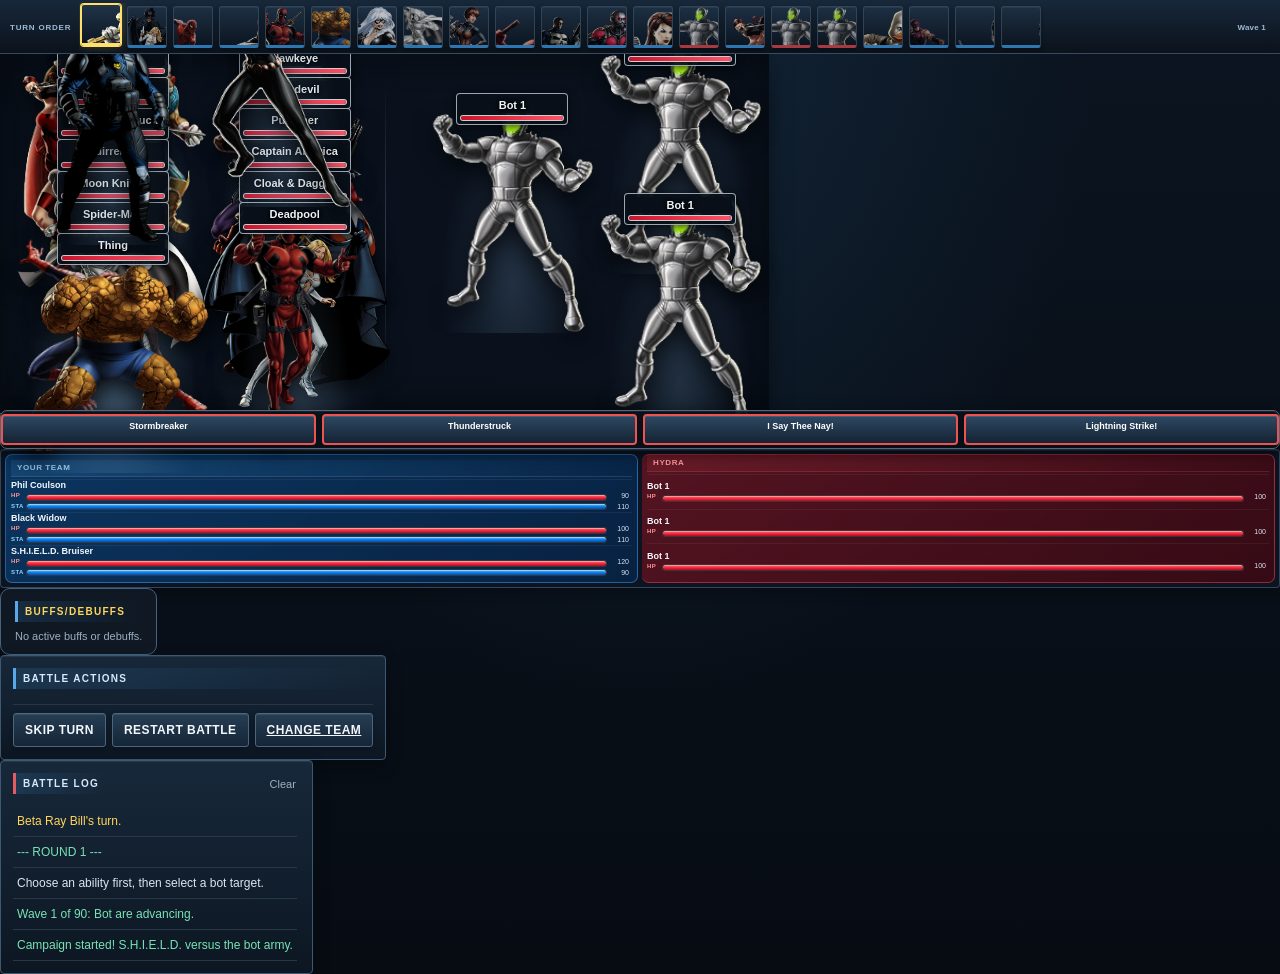
==== battle/index.html @ c34e861b "Bust battle stylesheet cache for damage rise animation" ====
<!DOCTYPE html>
<html lang="en">
<head>
  <meta charset="UTF-8">
  <meta name="viewport" content="width=device-width, initial-scale=1.0">
  <meta name="theme-color" content="#101722">
  <title>Marvel Alliance - Battle Prototype</title>
  <link rel="stylesheet" href="../style.css?v=20261030-damage-side-4">
  <script src="../game.js?v=20261030-damage-side-3" defer></script>
</head>
<body>
  <section id="turnOrder" class="turn-order" aria-label="Turn order"></section>
  <main class="game">
    <section class="battlefield">
      <div class="battle-side hero-side"><div id="heroTeam" class="team-grid"></div></div>
      <div class="battle-side enemy-side"><div id="enemyTeam" class="team-grid"></div></div>
    </section>
    <div id="moveDock" class="move-dock" aria-label="Available attacks"></div>
    <section id="teamRoster" class="team-roster" aria-label="Team health and stamina"></section>
    <section class="buffs-debuffs-panel" aria-live="polite">
      <h3 class="section-heading">BUFFS/DEBUFFS</h3>
      <div id="buffsDebuffsList" class="buffs-debuffs-list"><p class="buffs-debuffs-empty">No active buffs or debuffs.</p></div>
    </section>
    <section class="combat-panel">
      <h3 class="section-heading">BATTLE ACTIONS</h3>
      <div class="action-row">
        <button id="endTurnBtn" class="secondary-button">Skip Turn</button>
        <button id="restartBtn" class="secondary-button">Restart Battle</button>
        <a class="secondary-button" href="../">Change Team</a>
      </div>
    </section>
    <section class="log-panel">
      <div class="log-heading"><h2>BATTLE LOG</h2><button id="clearLogBtn" class="text-button">Clear</button></div>
      <div id="battleLog" class="battle-log" aria-live="polite"></div>
    </section>
  </main>
  <div id="moveInfoOverlay" class="move-info-overlay hidden" role="dialog" aria-modal="true" aria-labelledby="moveInfoTitle">
    <div class="move-info-card">
      <button id="closeMoveInfoBtn" class="move-info-close" type="button" aria-label="Close move information">×</button>
      <div id="moveInfoIcon" class="move-info-icon" aria-hidden="true"></div>
      <p class="eyebrow">ABILITY DETAILS</p><h2 id="moveInfoTitle">Move</h2>
      <p id="moveInfoDescription"></p><div id="moveInfoStats" class="move-info-stats"></div>
      <button id="selectMoveBtn" class="primary-button move-select-button" type="button">Select Move</button>
    </div>
  </div>
  <div id="effectsInfoOverlay" class="move-info-overlay hidden" role="dialog" aria-modal="true" aria-labelledby="effectsInfoTitle">
    <div class="move-info-card effects-info-card">
      <button id="closeEffectsInfoBtn" class="move-info-close" type="button" aria-label="Close active effects">×</button>
      <div class="move-info-icon effects-info-icon" aria-hidden="true">±</div>
      <p class="eyebrow">CHARACTER STATUS</p>
      <h2 id="effectsInfoTitle">Active Effects</h2>
      <p id="effectsInfoDescription">Current buffs and debuffs.</p>
      <div id="effectsInfoList" class="effects-info-list"></div>
    </div>
  </div>
  <div id="waveAnnouncement" class="wave-announcement hidden" aria-live="polite" aria-atomic="true"></div>
  <div id="resultOverlay" class="overlay hidden">
    <div class="result-card"><p class="eyebrow">BATTLE COMPLETE</p><h2 id="resultTitle">VICTORY</h2><p id="resultMessage"></p><button id="playAgainBtn" class="primary-button">Play Again</button></div>
  </div>
</body>
</html>
---- style.css ----
:root {
  --bg: #101722;
  --panel: #192433;
  --panel-light: #202f42;
  --border: #34465b;
  --text: #f1f5fa;
  --muted: #a0aec0;
  --red: #ef5350;
  --blue: #4da3ff;
  --green: #4bd49a;
  --gold: #ffc857;
}

* {
  box-sizing: border-box;
}

body {
  margin: 0;
  min-height: 100vh;
  background:
    radial-gradient(ellipse at top, #1c2b3e 0%, var(--bg) 60%);
  color: var(--text);
  font-family: Arial, Helvetica, sans-serif;
}

button {
  font: inherit;
}

button:focus-visible {
  outline: 2px solid var(--gold);
  outline-offset: 3px;
}

.topbar {
  display: flex;
  justify-content: space-between;
  align-items: center;
  gap: 16px;
  padding: 18px clamp(14px, 4vw, 42px);
  background: #0b111a;
  border-bottom: 1px solid var(--border);
}

.topbar h1 {
  margin: 0;
  font-size: clamp(20px, 3vw, 30px);
  letter-spacing: 2px;
}

.topbar h1 span {
  color: var(--red);
}

.subtitle,
.eyebrow {
  color: var(--muted);
  font-size: 10px;
  letter-spacing: 2px;
  font-weight: bold;
}

.subtitle {
  margin: 5px 0 0;
}

.battle-info {
  display: flex;
  flex-direction: column;
  align-items: flex-end;
  gap: 6px;
  font-size: 11px;
  font-weight: bold;
  letter-spacing: 1px;
}

#roundLabel {
  color: var(--gold);
}

#turnLabel {
  color: var(--green);
}

.game {
  width: min(1200px, 100%);
  margin: 0 auto;
  padding: 20px;
  display: grid;
  grid-template-columns: minmax(0, 1.2fr) minmax(300px, 0.9fr);
  gap: 18px;
  align-items: start;
}

.battlefield,
.combat-panel,
.log-panel {
  min-width: 0;
  background: rgba(25, 36, 51, 0.95);
  border: 1px solid var(--border);
  border-radius: 14px;
  padding: 16px;
}

.battlefield {
  grid-row: span 2;
}

.team-heading,
.log-heading {
  display: flex;
  justify-content: space-between;
  align-items: center;
  gap: 10px;
}

.team-heading h2,
.log-heading h2 {
  margin: 0;
  font-size: 12px;
  letter-spacing: 1.5px;
}

.team-heading > span {
  color: var(--muted);
  font-size: 10px;
  font-weight: bold;
}

.enemy-heading h2 {
  color: #ff8585;
}

.team-grid {
  display: grid;
  grid-template-columns: repeat(3, minmax(0, 1fr));
  gap: 10px;
  margin-top: 14px;
}

.unit {
  position: relative;
  min-width: 0;
  padding: 8px;
  background: #131d2a;
  border: 2px solid transparent;
  border-radius: 10px;
  cursor: pointer;
  text-align: center;
  transition: border-color 0.15s, background 0.15s, transform 0.15s;
}

.unit:hover:not(.dead) {
  background: #1d2a3b;
  transform: translateY(-2px);
}

.unit.selected {
  border-color: var(--gold);
  background: #293044;
}

.unit.active-turn {
  box-shadow: 0 0 0 2px var(--blue);
}

.unit.enemy.selected {
  border-color: var(--red);
}

.unit.dead {
  opacity: 0.35;
  filter: grayscale(1);
  cursor: not-allowed;
}

.portrait {
  height: clamp(90px, 15vw, 170px);
  display: flex;
  align-items: center;
  justify-content: center;
  overflow: hidden;
  border-radius: 7px;
  background:
    radial-gradient(circle, #34445b, #1a2635 72%);
  margin-bottom: 8px;
}

.portrait img {
  width: 100%;
  height: 100%;
  object-fit: contain;
  display: block;
}

.unit-name {
  min-height: 30px;
  display: flex;
  align-items: center;
  justify-content: center;
  font-size: clamp(10px, 1.2vw, 13px);
  font-weight: bold;
  overflow-wrap: anywhere;
}

.unit-status {
  min-height: 13px;
  margin-top: 3px;
  color: var(--gold);
  font-size: 9px;
  font-weight: bold;
}

.bar-label {
  display: flex;
  justify-content: space-between;
  gap: 4px;
  margin: 7px 0 3px;
  color: var(--muted);
  font-size: 9px;
}

.bar {
  height: 7px;
  overflow: hidden;
  border-radius: 5px;
  background: #080d14;
}

.bar-fill {
  height: 100%;
  width: 100%;
  border-radius: inherit;
  transition: width 0.25s;
}

.health-fill {
  background: linear-gradient(90deg, #c83232, #ff6868);
}

.stamina-fill {
  background: linear-gradient(90deg, #1678cc, #65c6ff);
}

.battle-divider {
  display: flex;
  align-items: center;
  gap: 12px;
  margin: 20px 0;
}

.battle-divider span {
  color: var(--red);
  font-size: 20px;
  font-weight: 900;
  font-style: italic;
}

.battle-divider div {
  flex: 1;
  height: 1px;
  background: var(--border);
}

.combat-panel {
  display: flex;
  flex-direction: column;
  gap: 14px;
}

.selected-info {
  display: flex;
  justify-content: space-between;
  align-items: center;
  gap: 10px;
}

.selected-info h2 {
  margin: 3px 0;
  font-size: 21px;
}

.selected-info p {
  margin: 4px 0 0;
}

.selected-info .eyebrow {
  margin: 0;
}

#activeDescription {
  color: var(--muted);
  font-size: 12px;
}

.stamina-summary {
  white-space: nowrap;
  padding: 8px;
  border-radius: 7px;
  background: #102b43;
  color: #81ceff;
  font-size: 11px;
  font-weight: bold;
}

.target-summary {
  display: flex;
  justify-content: space-between;
  align-items: center;
  gap: 10px;
  padding: 12px;
  border: 1px solid #663638;
  border-radius: 8px;
  background: #2c2028;
}

.target-summary span {
  color: #ff9c9c;
  font-size: 10px;
  letter-spacing: 1px;
}

.target-summary strong {
  text-align: right;
  font-size: 12px;
}

.section-heading {
  margin: 0;
  font-size: 11px;
  letter-spacing: 1.5px;
}

.ability-list {
  display: grid;
  gap: 8px;
}

.ability {
  display: flex;
  justify-content: space-between;
  align-items: center;
  gap: 10px;
  padding: 12px;
  color: var(--text);
  background: #111c29;
  border: 1px solid var(--border);
  border-radius: 9px;
  cursor: pointer;
  text-align: left;
}

.ability:hover:not(:disabled) {
  border-color: var(--blue);
  background: #1c3045;
}

.ability:disabled {
  opacity: 0.42;
  cursor: not-allowed;
}

.ability-name {
  display: block;
  font-size: 12px;
  font-weight: bold;
}

.ability-description {
  display: block;
  margin-top: 5px;
  color: var(--muted);
  font-size: 10px;
  line-height: 1.4;
}

.ability-cost {
  flex-shrink: 0;
  color: #75c8ff;
  font-size: 11px;
  font-weight: bold;
  text-align: right;
}

.action-row {
  display: flex;
  flex-wrap: wrap;
  gap: 8px;
}

.primary-button,
.secondary-button {
  padding: 11px 14px;
  border: 1px solid var(--border);
  border-radius: 8px;
  cursor: pointer;
  font-size: 12px;
  font-weight: bold;
}

.primary-button {
  color: #111722;
  background: var(--gold);
  border-color: var(--gold);
}

.primary-button:hover {
  filter: brightness(1.08);
}

.secondary-button {
  color: var(--text);
  background: var(--panel-light);
}

.secondary-button:hover {
  border-color: var(--blue);
}

.log-panel {
  max-height: 300px;
  display: flex;
  flex-direction: column;
}

.text-button {
  padding: 4px;
  border: 0;
  background: transparent;
  color: var(--muted);
  cursor: pointer;
  font-size: 11px;
}

.battle-log {
  margin-top: 12px;
  padding-right: 3px;
  overflow-y: auto;
  max-height: 220px;
  font-size: 12px;
  line-height: 1.5;
}

.log-entry {
  padding: 7px 0;
  border-bottom: 1px solid #293747;
  color: #dce5f0;
}

.log-entry:first-child {
  color: var(--gold);
}

.log-entry.damage {
  color: #ff9b9b;
}

.log-entry.good {
  color: #78e3b5;
}

.log-entry.miss {
  color: #a4b0bf;
}

.overlay {
  position: fixed;
  z-index: 10;
  inset: 0;
  display: flex;
  align-items: center;
  justify-content: center;
  padding: 20px;
  background: rgba(4, 8, 14, 0.84);
}

.hidden {
  display: none !important;
}

.result-card {
  width: min(420px, 100%);
  padding: 30px;
  text-align: center;
  background: var(--panel);
  border: 1px solid var(--border);
  border-radius: 16px;
  box-shadow: 0 20px 80px #0008;
}

.result-card h2 {
  margin: 12px 0;
  font-size: 32px;
}

.result-card p:not(.eyebrow) {
  color: var(--muted);
  line-height: 1.6;
}

@media (max-width: 760px) {
  .topbar {
    padding: 14px;
  }

  .game {
    grid-template-columns: minmax(0, 1fr);
    padding: 10px;
    gap: 10px;
  }

  .battlefield {
    grid-row: auto;
    padding: 12px;
  }

  .combat-panel,
  .log-panel {
    padding: 13px;
  }

  .team-grid {
    gap: 6px;
  }

  .unit {
    padding: 5px;
  }

  .portrait {
    height: clamp(85px, 27vw, 145px);
  }

  .unit-name {
    font-size: 11px;
  }

  .battlefield .bar-label {
    font-size: 8px;
  }

  .selected-info h2 {
    font-size: 18px;
  }
}

@media (max-width: 360px) {
  .portrait {
    height: 76px;
  }

  .unit {
    padding: 4px;
  }

  .battle-info {
    font-size: 9px;
  }
}


/* Battlefield layout: two opposing triangle formations */
.game {
  width: min(1400px, 100%);
  grid-template-columns: minmax(0, 1.2fr) minmax(280px, 0.8fr);
}
.battlefield {
  grid-column: 1 / -1;
  grid-row: auto;
  display: grid;
  grid-template-columns: minmax(0, 1fr) auto minmax(0, 1fr);
  align-items: center;
  gap: clamp(8px, 2vw, 24px);
}
.battle-side { min-width: 0; }
.hero-side .team-heading h2 { color: var(--blue); }
.battle-divider { margin: 0; flex-direction: column; }
.battle-divider div { display: none; }

.hero-side .team-grid, .enemy-side .team-grid {
  grid-template-columns: minmax(0, 1fr) minmax(0, 1fr);
  align-items: center;
  gap: clamp(3px, 0.8vw, 12px);
}
.hero-side .team-grid { grid-template-areas: "back-top front" "back-bottom front"; }
.enemy-side .team-grid { grid-template-areas: "front back-top" "front back-bottom"; }
.hero-side .unit:nth-child(1), .enemy-side .unit:nth-child(1) { grid-area: back-top; }
.hero-side .unit:nth-child(2), .enemy-side .unit:nth-child(2) { grid-area: back-bottom; }
.hero-side .unit:nth-child(3), .enemy-side .unit:nth-child(3) { grid-area: front; }

.unit { padding: 4px 2px 8px; background: transparent; border-radius: 6px; }
.unit:hover:not(.dead) { background: rgba(255,255,255,0.04); }
.unit.selected { background: rgba(255,200,87,0.08); }
.unit.enemy.selected { background: rgba(239,83,80,0.08); }
.portrait { height: clamp(90px, 13vw, 175px); background: transparent; border-radius: 0; }

.unit.attacking.hero { animation: hero-lunge 0.5s ease-in-out; z-index: 2; }
.unit.attacking.enemy { animation: enemy-lunge 0.5s ease-in-out; z-index: 2; }
.unit.taking-hit { animation: hit-flash 0.5s ease-in-out; z-index: 2; }
@keyframes hero-lunge {
  0%, 100% { transform: translateX(0) scale(1); }
  35%, 65% { transform: translateX(18px) scale(1.05); }
}
@keyframes enemy-lunge {
  0%, 100% { transform: translateX(0) scale(1); }
  35%, 65% { transform: translateX(-18px) scale(1.05); }
}
@keyframes hit-flash {
  0%, 100% { transform: translateX(0); filter: brightness(1); }
  20%, 60% { transform: translateX(-5px); filter: brightness(2) saturate(1.5); }
  40%, 80% { transform: translateX(5px); filter: brightness(0.8); }
}
.ability.chosen-ability { border-color: var(--gold); background: #3a3020; box-shadow: 0 0 0 1px var(--gold); }
.combat-panel { grid-column: 1; }
.log-panel { grid-column: 2; }

@media (max-width: 760px) {
  .game { grid-template-columns: minmax(0, 1fr); padding: 10px; gap: 10px; }
  .battlefield { grid-column: 1; grid-row: auto; grid-template-columns: minmax(0, 1fr) auto minmax(0, 1fr); gap: 4px; padding: 10px 6px; }
  .combat-panel, .log-panel { grid-column: 1; padding: 13px; }
  .team-heading { align-items: flex-start; flex-direction: column; gap: 4px; }
  .team-heading h2 { font-size: 10px; letter-spacing: 1px; }
  .hero-side .team-grid, .enemy-side .team-grid { gap: 3px; }
  .unit { padding: 3px 1px 5px; }
  .portrait { height: clamp(60px, 17vw, 115px); }
  .unit-name { font-size: 10px; }
}
@media (prefers-reduced-motion: reduce) {
  .unit.attacking.hero, .unit.attacking.enemy, .unit.taking-hit { animation-duration: 0.01ms; }
}


/* Selection is indicated around the name only, not the whole character. */
.unit,
.unit:hover:not(.dead),
.unit.selected,
.unit.enemy.selected {
  border-color: transparent;
  box-shadow: none;
  background: transparent;
  transform: none;
}
.unit-name {
  width: fit-content;
  max-width: 100%;
  margin: 2px auto 4px;
  padding: 5px 9px;
  border: 2px solid transparent;
  border-radius: 999px;
  transition: border-color 0.15s, background 0.15s;
}
.unit.selected .unit-name {
  border-color: var(--gold);
  background: rgba(255, 200, 87, 0.12);
}
.unit.enemy.selected .unit-name {
  border-color: var(--red);
  background: rgba(239, 83, 80, 0.14);
}
.unit.active-turn .unit-name {
  text-shadow: 0 0 10px rgba(77, 163, 255, 0.9);
}

/* More readable, arcade-style combat animation effects. */
.unit.attacking.hero { animation: hero-charge 0.72s cubic-bezier(.2,.8,.2,1); z-index: 4; }
.unit.attacking.enemy { animation: enemy-charge 0.72s cubic-bezier(.2,.8,.2,1); z-index: 4; }
.unit.taking-hit { animation: hit-reaction 0.65s ease-out; z-index: 5; }

@keyframes hero-charge {
  0% { transform: translateX(0) scale(1); }
  28% { transform: translateX(22px) scale(1.08); }
  48% { transform: translateX(34px) scale(1.12); filter: brightness(1.45); }
  68% { transform: translateX(18px) scale(1.04); }
  100% { transform: translateX(0) scale(1); filter: brightness(1); }
}
@keyframes enemy-charge {
  0% { transform: translateX(0) scale(1); }
  28% { transform: translateX(-22px) scale(1.08); }
  48% { transform: translateX(-34px) scale(1.12); filter: brightness(1.45); }
  68% { transform: translateX(-18px) scale(1.04); }
  100% { transform: translateX(0) scale(1); filter: brightness(1); }
}
@keyframes hit-reaction {
  0%, 100% { transform: translateX(0) scale(1); filter: brightness(1); }
  15% { transform: translateX(-12px) rotate(-3deg) scale(.96); filter: brightness(2.3); }
  32% { transform: translateX(10px) rotate(3deg); }
  49% { transform: translateX(-7px) rotate(-2deg); filter: brightness(1.35); }
  66% { transform: translateX(4px); }
}
.combat-effect {
  position: absolute;
  z-index: 8;
  pointer-events: none;
  left: 50%;
  top: 38%;
}
.combat-effect.slash {
  width: 80%;
  height: 8px;
  border-radius: 999px;
  background: linear-gradient(90deg, transparent, #fff 25%, #8fe8ff 55%, #fff 75%, transparent);
  box-shadow: 0 0 12px #63d8ff, 0 0 24px #369dff;
  transform: translate(-50%, -50%) rotate(-35deg) scaleX(0);
  animation: slash-strike .38s ease-out forwards;
}
.combat-effect.projectile {
  width: 16px;
  height: 16px;
  border-radius: 50%;
  background: #9ff4ff;
  box-shadow: 0 0 8px 4px #42bfff, 0 0 24px 10px #1678ff;
  animation: projectile-shot .5s ease-in forwards;
}
.combat-effect.impact-burst {
  width: 28px;
  height: 28px;
  border: 4px solid #fff3a1;
  border-radius: 50%;
  box-shadow: 0 0 16px 5px #ff673d, inset 0 0 10px #ffb13b;
  transform: translate(-50%, -50%) scale(.1);
  animation: impact-pop .42s ease-out forwards;
}
.damage-number {
  position: absolute;
  z-index: 12;
  left: 50%;
  top: 22%;
  color: #fff;
  font-size: clamp(16px, 2vw, 25px);
  font-weight: 900;
  letter-spacing: .5px;
  white-space: nowrap;
  pointer-events: none;
  text-shadow: 0 2px 3px #000, 0 0 10px #ff382d;
  animation: damage-rise .9s ease-out forwards;
}
.damage-number.critical { color: #ffe36e; font-size: clamp(20px, 2.4vw, 30px); }
.damage-number.miss-number { color: #b9e5ff; text-shadow: 0 2px 3px #000, 0 0 10px #399dff; }
@keyframes slash-strike {
  0% { opacity: 0; transform: translate(-50%, -50%) rotate(-35deg) scaleX(0); }
  25% { opacity: 1; transform: translate(-50%, -50%) rotate(-35deg) scaleX(1); }
  100% { opacity: 0; transform: translate(-50%, -50%) rotate(-35deg) scaleX(.5) translateY(-16px); }
}
@keyframes projectile-shot {
  0% { opacity: 0; transform: translate(-50%, -50%) translateX(-22px) scale(.5); }
  20% { opacity: 1; }
  100% { opacity: 0; transform: translate(-50%, -50%) translateX(90px) scale(1.35); }
}
@keyframes impact-pop {
  0% { opacity: 0; transform: translate(-50%, -50%) scale(.1); }
  30% { opacity: 1; transform: translate(-50%, -50%) scale(1.2); }
  100% { opacity: 0; transform: translate(-50%, -50%) scale(1.8); }
}
@keyframes damage-rise {
  0% { opacity: 0; transform: translate(-50%, 10px) scale(.7); }
  18% { opacity: 1; transform: translate(-50%, -4px) scale(1.1); }
  100% { opacity: 0; transform: translate(-50%, -42px) scale(1); }
}
@media (prefers-reduced-motion: reduce) {
  .unit.attacking.hero, .unit.attacking.enemy, .unit.taking-hit,
  .combat-effect, .damage-number { animation-duration: .01ms !important; }
}


/* Actual approach-and-strike movement, calculated from the attacker's and target's positions. */
.unit.attacking {
  will-change: transform, filter;
  z-index: 20 !important;
}
.unit.attacking.hero,
.unit.attacking.enemy {
  animation: approach-strike 900ms cubic-bezier(.18,.78,.22,1) both !important;
}
.unit.taking-hit {
  will-change: transform, filter;
  animation: target-impact 680ms ease-out both !important;
  z-index: 21 !important;
}
@keyframes approach-strike {
  0% {
    transform: translate(0, 0) scale(1);
    filter: brightness(1);
  }
  30% {
    transform: translate(var(--attack-x, 35px), var(--attack-y, 0px)) scale(1.1);
    filter: brightness(1.25);
  }
  43%, 56% {
    transform: translate(var(--attack-x, 35px), var(--attack-y, 0px)) scale(1.17) rotate(-2deg);
    filter: brightness(1.65) saturate(1.25);
  }
  66% {
    transform: translate(calc(var(--attack-x, 35px) - 9px), calc(var(--attack-y, 0px) - 2px)) scale(1.08);
    filter: brightness(1.2);
  }
  100% {
    transform: translate(0, 0) scale(1);
    filter: brightness(1);
  }
}
@keyframes target-impact {
  0%, 100% { transform: translate(0, 0) scale(1); filter: brightness(1); }
  18% { transform: translate(9px, -3px) scale(.94); filter: brightness(2.4) saturate(1.5); }
  34% { transform: translate(-7px, 2px) scale(1.02); }
  50% { transform: translate(5px, 0) scale(.98); filter: brightness(1.45); }
  70% { transform: translate(-2px, 0) scale(1); }
}
.combat-effect.slash {
  width: clamp(45px, 7vw, 95px);
  height: 10px;
  transform-origin: center;
  animation: traveling-slash 420ms ease-out both !important;
}
.combat-effect.projectile {
  animation: traveling-projectile 430ms cubic-bezier(.2,.7,.2,1) both !important;
}
.combat-effect.impact-burst {
  width: 34px;
  height: 34px;
  animation: impact-pop 520ms ease-out both !important;
}
@keyframes traveling-slash {
  0% {
    opacity: 0;
    transform: translate(-50%, -50%) rotate(-38deg) scaleX(.1);
  }
  20% {
    opacity: 1;
    transform: translate(-50%, -50%) rotate(-38deg) scaleX(1);
  }
  100% {
    opacity: 0;
    transform: translate(calc(-50% + var(--target-x, 80px)), calc(-50% + var(--target-y, 0px))) rotate(-38deg) scaleX(.7);
  }
}
@keyframes traveling-projectile {
  0% {
    opacity: 0;
    transform: translate(-50%, -50%) scale(.45);
  }
  12% { opacity: 1; }
  82% {
    opacity: 1;
    transform: translate(calc(-50% + var(--target-x, 80px)), calc(-50% + var(--target-y, 0px))) scale(1.2);
  }
  100% {
    opacity: 0;
    transform: translate(calc(-50% + var(--target-x, 80px)), calc(-50% + var(--target-y, 0px))) scale(1.7);
  }
}
/* Keep combat feedback visible on phones, including devices with reduced-motion enabled. */
@media (prefers-reduced-motion: reduce) {
  .unit.attacking.hero,
  .unit.attacking.enemy {
    animation-duration: 900ms !important;
  }
  .unit.taking-hit { animation-duration: 680ms !important; }
  .combat-effect, .damage-number { animation-duration: 420ms !important; }
}


/* Slower, type-specific combat choreography. */
.unit.attacking.hero,
.unit.attacking.enemy {
  animation-duration: 1.28s !important;
}
.unit.taking-hit {
  animation-duration: 900ms !important;
}
.unit.attack-ranged-gun {
  animation: gunner-recoil 900ms ease-out both !important;
}
@keyframes gunner-recoil {
  0%, 100% { transform: translate(0, 0) scale(1); filter: brightness(1); }
  18% { transform: translate(0, 0) scale(1); }
  30% { transform: translate(-4px, 0) scale(1.02); filter: brightness(1.8); }
  45% { transform: translate(3px, 0) scale(1); filter: brightness(1.2); }
  62% { transform: translate(0, 0) scale(1); filter: brightness(1); }
}
.combat-effect.ranged-gun.projectile {
  width: 10px;
  height: 5px;
  border-radius: 3px;
  background: #fff7a6;
  box-shadow: 0 0 8px 3px #ffb52e, 0 0 20px 7px #ff632e;
}
.combat-effect.kick-strike {
  width: 65px;
  height: 65px;
  border: 5px solid #fff2a1;
  border-left-color: transparent;
  border-bottom-color: transparent;
  border-radius: 50%;
  box-shadow: 0 0 18px #ff8c42;
  transform: translate(-50%, -50%) rotate(25deg) scale(.2);
  animation: kick-arc 650ms ease-out both !important;
}
@keyframes kick-arc {
  0% { opacity: 0; transform: translate(-50%, -50%) rotate(-35deg) scale(.2); }
  30% { opacity: 1; transform: translate(-50%, -50%) rotate(20deg) scale(1); }
  100% { opacity: 0; transform: translate(calc(-50% + var(--target-x, 80px)), calc(-50% + var(--target-y, 0px))) rotate(85deg) scale(1.4); }
}
@media (prefers-reduced-motion: reduce) {
  .unit.attacking.hero, .unit.attacking.enemy, .unit.taking-hit,
  .combat-effect, .damage-number {
    animation-duration: inherit !important;
  }
}

/* More specific selectors let attack type override the default lunge. */
.unit.attacking.hero.attack-ranged-gun,
.unit.attacking.enemy.attack-ranged-gun {
  animation: gunner-recoil 900ms ease-out both !important;
}
/* Bow/arrow ranged attacks fire from the attacker's current position. */
.unit.attacking.hero[class*="attack-ranged-"]:not(.attack-ranged-gun),
.unit.attacking.enemy[class*="attack-ranged-"]:not(.attack-ranged-gun) {
  animation: ranged-shot 900ms ease-out both !important;
}
@keyframes ranged-shot {
  0%, 100% { transform: translate(0, 0) scale(1); filter: brightness(1); }
  25% { transform: translate(0, 0) scale(1.025); filter: brightness(1.35); }
  42% { transform: translate(0, 0) scale(.99); filter: brightness(1.8) saturate(1.25); }
  60% { transform: translate(0, 0) scale(1); filter: brightness(1.2); }
}


/* Compact HUD: active hero health and stamina sit side by side above abilities. */
.active-vitals {
  display: grid;
  grid-template-columns: repeat(2, minmax(0, 1fr));
  gap: 10px;
}
.vital-card {
  min-width: 0;
  padding: 9px 10px;
  border: 1px solid var(--border);
  border-radius: 8px;
  background: #111c29;
}
.vital-label {
  display: flex;
  justify-content: space-between;
  gap: 6px;
  margin-bottom: 6px;
  font-size: 10px;
  color: var(--muted);
  font-weight: bold;
}
.vital-label strong { color: var(--text); white-space: nowrap; }
.vital-card .bar { height: 9px; }
.stamina-vital .vital-label strong { color: #81ceff; }
.health-vital .vital-label strong { color: #ff8585; }
.unit-status { display: none; }
.portrait { margin-bottom: 2px; }
.unit-name { margin-top: 0; margin-bottom: 0; }
.combat-panel { gap: 9px; }
.target-summary { padding: 8px 10px; }
.ability-list { gap: 5px; }
.ability { padding: 8px 10px; gap: 7px; }
.ability-description { margin-top: 3px; line-height: 1.25; }
.action-row { gap: 6px; }
.primary-button, .secondary-button { padding: 9px 11px; }

@media (max-width: 760px) {
  .topbar { padding: 8px 12px; gap: 8px; }
  .topbar h1 { font-size: 18px; letter-spacing: 1px; }
  .subtitle { margin-top: 2px; font-size: 8px; letter-spacing: 1px; }
  .battle-info { gap: 3px; font-size: 9px; }
  .game { padding: 5px; gap: 6px; }
  .battlefield { padding: 7px 4px; gap: 3px; border-radius: 9px; }
  .team-heading { flex-direction: row; align-items: center; gap: 3px; }
  .team-heading h2 { font-size: 8px; letter-spacing: .5px; }
  .team-heading > span { font-size: 8px; }
  .hero-side .team-grid, .enemy-side .team-grid { margin-top: 4px; gap: 1px; }
  .portrait { height: clamp(45px, 13vw, 76px); }
  .unit { padding: 1px 0 2px; }
  .unit-name { font-size: clamp(8px, 2.5vw, 10px); padding: 3px 4px; border-width: 1px; overflow-wrap: anywhere; }
  .battle-divider span { font-size: 14px; }
  .combat-panel, .log-panel { padding: 8px; border-radius: 9px; }
  .combat-panel { gap: 6px; }
  .selected-info { gap: 5px; }
  .selected-info .eyebrow { font-size: 8px; letter-spacing: 1px; }
  .selected-info h2 { font-size: 15px; margin: 2px 0; }
  #activeDescription { font-size: 9px; }
  .active-vitals { gap: 6px; }
  .vital-card { padding: 6px; }
  .vital-label { font-size: 9px; margin-bottom: 4px; }
  .vital-card .bar { height: 7px; }
  .target-summary { padding: 6px 8px; gap: 5px; }
  .target-summary span { font-size: 8px; letter-spacing: .5px; }
  .target-summary strong { font-size: 10px; }
  .section-heading { font-size: 9px; letter-spacing: 1px; }
  .ability-list { gap: 4px; }
  .ability { padding: 6px 7px; border-radius: 6px; }
  .ability-name { font-size: 10px; }
  .ability-description { font-size: 8px; line-height: 1.2; margin-top: 2px; }
  .ability-cost { font-size: 9px; }
  .action-row { gap: 5px; }
  .primary-button, .secondary-button { font-size: 10px; padding: 7px 8px; }
  .log-panel { max-height: 90px; }
  .log-heading h2 { font-size: 9px; }
  .battle-log { margin-top: 4px; max-height: 54px; font-size: 9px; line-height: 1.3; }
  .log-entry { padding: 3px 0; }
}
@media (max-width: 380px) {
  .battlefield { grid-template-columns: minmax(0, 1fr) 16px minmax(0, 1fr); }
  .team-heading h2 { font-size: 7px; }
  .team-heading > span { font-size: 7px; }
  .portrait { height: 44px; }
  .selected-info h2 { font-size: 13px; }
  .ability-description { font-size: 7.5px; }
}


/* Hotfix: force browsers to use the new compact layout and prevent legacy
   per-character bars from reappearing beneath the portraits. */
.unit .bar,
.unit .bar-label,
.unit .stamina-summary,
.unit .hp-bar,
.unit .health-bar,
.unit .stamina-bar,
.unit .hp-label,
.unit .health-label,
.unit .stamina-label {
  display: none !important;
}
.battlefield .team-grid {
  display: grid !important;
  grid-template-columns: minmax(0, 1fr) minmax(0, 1fr) !important;
  grid-template-rows: auto auto !important;
  align-items: center !important;
  justify-items: center !important;
}
.hero-side .team-grid {
  grid-template-areas: "back-top front" "back-bottom front" !important;
}
.enemy-side .team-grid {
  grid-template-areas: "front back-top" "front back-bottom" !important;
}
.hero-side .unit:nth-child(1),
.enemy-side .unit:nth-child(1) { grid-area: back-top !important; }
.hero-side .unit:nth-child(2),
.enemy-side .unit:nth-child(2) { grid-area: back-bottom !important; }
.hero-side .unit:nth-child(3),
.enemy-side .unit:nth-child(3) { grid-area: front !important; }
.battlefield .portrait {
  height: clamp(52px, 9vw, 112px) !important;
  margin-bottom: 1px !important;
}
.battlefield .unit {
  width: 100%;
  max-width: 150px;
  padding: 1px 0 !important;
}
.battlefield .unit-name {
  min-height: 0 !important;
  margin: 1px auto !important;
  padding: 3px 5px !important;
  font-size: clamp(8px, 1vw, 11px) !important;
}
@media (max-width: 760px) {
  .battlefield { padding: 5px 3px !important; gap: 2px !important; }
  .battlefield .portrait { height: clamp(40px, 11vw, 66px) !important; }
  .battlefield .unit-name { font-size: clamp(7px, 2.3vw, 9px) !important; }
  .team-heading { margin-bottom: 0 !important; }
  .hero-side .team-grid, .enemy-side .team-grid { margin-top: 2px !important; }
}
@media (max-width: 380px) {
  .battlefield .portrait { height: 38px !important; }
}


/* Larger battlefield portraits and slim, number-free health indicators. */
.battlefield .portrait {
  height: clamp(90px, 11vw, 145px) !important;
}
.unit-health-track {
  display: block !important;
  width: min(100%, 132px);
  height: 4px;
  margin: 3px auto 0;
  overflow: hidden;
  border-radius: 999px;
  background: #4a171d;
  box-shadow: inset 0 0 0 1px rgba(255,255,255,.08);
}
.unit-health-fill {
  height: 100%;
  width: 100%;
  border-radius: inherit;
  background: #ef343b;
  transition: width 260ms ease;
}
@media (max-width: 760px) {
  .battlefield .portrait { height: clamp(62px, 16vw, 96px) !important; }
  .unit-health-track { height: 3px; margin-top: 2px; }
}
@media (max-width: 380px) {
  .battlefield .portrait { height: 54px !important; }
  .unit-health-track { height: 3px; }
}


/* Battle UI refresh: clean portraits, turn marker, compact roster, and move popovers. */
.battlefield .portrait { height: clamp(118px, 14vw, 170px) !important; }
.battlefield .unit-name { display: none !important; }
.battlefield .unit { position: relative; max-width: 180px; }
.battlefield .unit.active-turn::after {
  content: "";
  position: absolute;
  height: 5px;
  left: 8%;
  right: 8%;
  bottom: -5px;
  border-radius: 5px;
  background: #ffd84a;
  box-shadow: 0 0 12px rgba(255,216,74,.8);
  z-index: 30;
}
.damage-number {
  top: 18%;
  left: auto;
  font-size: clamp(20px, 2.8vw, 34px);
  color: #ff3535;
  text-shadow: 0 2px 3px #000, 0 0 8px rgba(255,35,35,.7);
}
.damage-number.damage-left { right: calc(100% + 2px); }
.damage-number.damage-right { left: calc(100% + 2px); }
.damage-number.critical { color: #ffe34d; text-shadow: 0 2px 3px #000, 0 0 12px #ffb700; }
.damage-number.miss-number { color: #ff3535; text-shadow: 0 2px 3px #000, 0 0 8px rgba(255,35,35,.7); }
.team-roster {
  display: grid;
  grid-template-columns: repeat(2, minmax(0, 1fr));
  gap: 10px;
  padding: 10px;
  border: 1px solid var(--border);
  border-radius: 10px;
  background: #101a27;
}
.roster-group { min-width: 0; }
.roster-group h3 { margin: 0 0 6px; color: var(--muted); font-size: 10px; letter-spacing: 1px; }
.roster-row {
  display: grid;
  grid-template-columns: minmax(0, 1.3fr) auto auto;
  gap: 7px;
  align-items: center;
  padding: 5px 2px;
  border-top: 1px solid rgba(255,255,255,.07);
  font-size: 11px;
}
.roster-name { overflow-wrap: anywhere; font-weight: 700; }
.roster-hp { color: #ff8181; white-space: nowrap; }
.roster-stamina { color: #85ceff; white-space: nowrap; }
.roster-active .roster-name { color: #ffdf63; }
.roster-row.defeated { opacity: .4; text-decoration: line-through; }
.ability-list {
  display: grid !important;
  grid-template-columns: repeat(2, minmax(0, 1fr));
  gap: 9px !important;
}
.ability-card {
  position: relative;
  min-width: 0;
  min-height: 98px;
  display: grid;
  grid-template-columns: auto minmax(0, 1fr);
  grid-template-rows: auto auto;
  align-content: center;
  align-items: center;
  gap: 5px 9px;
  padding: 12px;
  border: 1px solid var(--border);
  border-radius: 10px;
  background: linear-gradient(145deg, #1a293b, #121c29);
  color: var(--text);
  cursor: pointer;
  text-align: left;
}
.ability-card:hover, .ability-card:focus-visible, .ability-card.chosen-ability {
  border-color: var(--gold);
  outline: none;
  box-shadow: 0 0 0 1px rgba(255,216,74,.22);
}
.ability-icon {
  grid-row: 1 / 3;
  display: grid;
  place-items: center;
  width: 38px;
  height: 38px;
  border-radius: 9px;
  background: #0b1420;
  font-size: 25px;
}
.ability-card .ability-name { font-size: 13px; line-height: 1.2; }
.ability-card .ability-cost { font-size: 10px; color: #8fd4ff; }
.move-popover {
  position: absolute;
  z-index: 50;
  left: 0;
  right: 0;
  top: calc(100% + 5px);
  padding: 12px;
  border: 1px solid #e2bd49;
  border-radius: 9px;
  background: #101a27;
  box-shadow: 0 10px 28px rgba(0,0,0,.65);
  color: var(--text);
  cursor: default;
}
.move-popover strong { display: block; font-size: 13px; }
.move-popover p { margin: 7px 0; font-size: 11px; line-height: 1.4; }
.move-popover .move-meta { color: var(--muted); }
.choose-move {
  width: 100%;
  border: 0;
  border-radius: 6px;
  padding: 8px;
  background: var(--gold);
  color: #16191e;
  font-weight: 800;
  cursor: pointer;
}
.choose-move:disabled { opacity: .45; cursor: not-allowed; }
@media (max-width: 760px) {
  .battlefield .portrait { height: clamp(82px, 20vw, 122px) !important; }
  .battlefield .unit { max-width: 100%; }
  .team-roster { gap: 6px; padding: 7px; }
  .roster-group h3 { font-size: 8px; }
  .roster-row { grid-template-columns: minmax(0, 1fr); gap: 2px; padding: 5px 2px; font-size: 10px; }
  .ability-list { gap: 6px !important; }
  .ability-card { min-height: 82px; padding: 8px; gap: 4px 6px; }
  .ability-icon { width: 30px; height: 30px; font-size: 20px; }
  .ability-card .ability-name { font-size: 11px; }
  .move-popover { padding: 9px; }
}
@media (max-width: 380px) {
  .battlefield .portrait { height: 74px !important; }
  .team-roster { grid-template-columns: 1fr; }
  .roster-row { grid-template-columns: minmax(0, 1.2fr) auto auto; font-size: 9px; }
  .ability-card { min-height: 72px; padding: 6px; }
  .ability-icon { width: 26px; height: 26px; font-size: 18px; }
  .ability-card .ability-name { font-size: 10px; }
}


/* Reference-inspired battlefield: oversized character art, clear opposing
   formations, and a cinematic dark arena with no labels over the portraits. */
.game {
  width: min(1600px, 100%);
  grid-template-columns: minmax(0, 1.45fr) minmax(300px, .75fr);
  gap: 14px;
}
.battlefield {
  position: relative;
  isolation: isolate;
  min-height: 390px;
  padding: clamp(14px, 2vw, 28px);
  overflow: visible;
  background:
    radial-gradient(ellipse at 18% 48%, rgba(35, 102, 164, .24), transparent 42%),
    radial-gradient(ellipse at 82% 48%, rgba(164, 43, 48, .22), transparent 42%),
    linear-gradient(180deg, #111d2b 0%, #0a111b 100%);
  border-color: #3a4b60;
  box-shadow: inset 0 0 42px rgba(0,0,0,.38), 0 12px 28px rgba(0,0,0,.18);
}
.battlefield::before {
  content: "";
  position: absolute;
  z-index: -1;
  left: 50%;
  top: 12%;
  bottom: 12%;
  width: 1px;
  background: linear-gradient(transparent, rgba(190,205,225,.25), transparent);
}
.battle-side { align-self: stretch; display: flex; flex-direction: column; justify-content: center; }
.team-heading { padding: 0 8px; }
.team-heading h2 { font-size: 13px; letter-spacing: 1.8px; }
.team-heading > span { font-size: 10px; }
.hero-side .team-heading h2 { color: #7fc5ff; }
.enemy-side .team-heading h2 { color: #ff8585; }
.hero-side .team-grid, .enemy-side .team-grid {
  flex: 1;
  min-height: 300px;
  grid-template-columns: minmax(0, 1fr) minmax(0, 1fr) !important;
  grid-template-rows: minmax(130px, 1fr) minmax(130px, 1fr) !important;
  gap: 6px 10px;
  margin-top: 10px;
}
.battlefield .unit {
  width: 100%;
  max-width: 230px;
  min-height: 0;
  align-self: center;
  justify-self: center;
  padding: 4px 3px 8px !important;
  border-radius: 10px;
}
.battlefield .portrait {
  height: clamp(150px, 15vw, 220px) !important;
  margin: 0 auto 3px !important;
  border-radius: 10px;
  background: radial-gradient(ellipse at 50% 65%, rgba(91,119,150,.24), rgba(10,18,29,0) 72%);
  overflow: visible;
}
.battlefield .portrait img {
  object-fit: contain;
  filter: drop-shadow(0 7px 9px rgba(0,0,0,.6));
  transform-origin: 50% 80%;
}
.battlefield .unit-name { display: none !important; }
.battlefield .unit-health-track {
  width: 76%;
  height: 5px;
  margin-top: -1px;
  box-shadow: 0 1px 5px rgba(0,0,0,.7);
}
.battlefield .unit.active-turn::after {
  left: 18%;
  right: 18%;
  bottom: -4px;
  height: 4px;
  box-shadow: 0 0 14px rgba(255,216,74,.85);
}
.battle-divider { align-self: center; padding: 0 5px; }
.battle-divider span {
  display: grid;
  place-items: center;
  width: 44px;
  height: 44px;
  border: 1px solid rgba(255,255,255,.16);
  border-radius: 50%;
  background: #111a27;
  box-shadow: 0 0 22px rgba(0,0,0,.45);
  color: #ff5f64;
  font-size: 17px;
}
#teamRoster { grid-column: 1 / -1; }
.combat-panel { grid-column: 1; }
.log-panel { grid-column: 2; }
@media (min-width: 761px) {
  .battlefield .unit:hover:not(.dead) .portrait img { filter: drop-shadow(0 0 12px rgba(120,190,255,.45)); }
  .battlefield .unit.enemy:hover:not(.dead) .portrait img { filter: drop-shadow(0 0 12px rgba(255,90,90,.4)); }
}
@media (max-width: 760px) {
  .game { grid-template-columns: minmax(0, 1fr); }
  .battlefield {
    min-height: 0;
    padding: 12px 6px;
    gap: 2px;
  }
  .battlefield::before { top: 17%; bottom: 17%; }
  .team-heading { padding: 0 3px; }
  .team-heading h2 { font-size: 8px; letter-spacing: .6px; }
  .team-heading > span { font-size: 7px; }
  .hero-side .team-grid, .enemy-side .team-grid {
    min-height: 0;
    grid-template-rows: minmax(70px, 1fr) minmax(70px, 1fr) !important;
    gap: 3px 1px;
    margin-top: 5px;
  }
  .battlefield .unit { max-width: 100%; padding: 2px 0 5px !important; }
  .battlefield .portrait {
    height: clamp(78px, 18vw, 125px) !important;
    border-radius: 5px;
  }
  .battlefield .unit-health-track { width: 82%; height: 3px; }
  .battle-divider { padding: 0; }
  .battle-divider span { width: 25px; height: 25px; font-size: 9px; }
  .team-roster { grid-template-columns: repeat(2, minmax(0,1fr)); }
  .roster-row { grid-template-columns: minmax(0,1fr) auto auto; font-size: 9px; gap: 3px; }
}
@media (max-width: 380px) {
  .battlefield .portrait { height: 66px !important; }
  .battle-divider span { width: 20px; height: 20px; font-size: 8px; }
}


/* Active turn is shown with a crisp white outline around the whole character. */
.battlefield .unit.active-turn::after { display: none !important; }
.battlefield .unit.active-turn {
  outline: 2px solid rgba(255,255,255,.98) !important;
  outline-offset: 2px;
  border-radius: 10px;
  filter: drop-shadow(0 0 7px rgba(255,255,255,.28));
}
.battlefield .unit.active-turn .portrait img {
  filter: drop-shadow(0 0 9px rgba(255,255,255,.2));
}
@media (max-width: 760px) {
  .battlefield .unit.active-turn { outline-width: 1.5px !important; outline-offset: 1px; }
}


/* Mobile layout fix: prevent desktop grid-column assignments from creating
   a narrow implicit second column for the combat panel and battle log. */
@media (max-width: 760px) {
  .game {
    display: grid !important;
    width: 100% !important;
    max-width: 100% !important;
    grid-template-columns: minmax(0, 1fr) !important;
    align-items: stretch;
  }
  .game > .battlefield,
  .game > #teamRoster,
  .game > .combat-panel,
  .game > .log-panel {
    grid-column: 1 / -1 !important;
    width: 100%;
    min-width: 0;
    justify-self: stretch;
  }
  .combat-panel,
  .log-panel {
    box-sizing: border-box;
  }
  .ability-list,
  .team-roster {
    min-width: 0;
    width: 100%;
  }
}


/* Simplified move cards: all information visible, no icons or popovers. */
.ability-card {
  appearance: none;
  width: 100%;
  min-width: 0;
  min-height: 112px;
  grid-template-columns: minmax(0, 1fr);
  grid-template-rows: auto 1fr auto;
  align-content: stretch;
  align-items: start;
  gap: 7px;
  padding: 12px;
  font: inherit;
}
.ability-card .ability-name {
  display: block;
  font-size: 13px;
  line-height: 1.25;
}
.ability-card .ability-description {
  display: block;
  margin: 0;
  color: var(--muted);
  font-size: 11px;
  line-height: 1.4;
  font-weight: normal;
}
.ability-card .ability-cost {
  align-self: end;
  text-align: left;
  font-size: 10px;
}
.ability-card:disabled { opacity: .45; cursor: not-allowed; }
.no-moves { grid-column: 1 / -1; margin: 4px 0; color: var(--muted); font-size: 12px; }
@media (max-width: 760px) {
  .combat-panel { gap: 8px; }
  .ability-list {
    grid-template-columns: repeat(2, minmax(0, 1fr)) !important;
    gap: 7px !important;
  }
  .ability-card { min-height: 112px; padding: 9px; gap: 6px; }
  .ability-card .ability-name { font-size: 11px; }
  .ability-card .ability-description { font-size: 9px; line-height: 1.35; }
  .ability-card .ability-cost { font-size: 9px; }
}
@media (max-width: 380px) {
  .ability-card { min-height: 122px; padding: 7px; }
  .ability-card .ability-name { font-size: 10px; }
  .ability-card .ability-description { font-size: 8px; }
}


/* Make the currently selected enemy target easy to identify. */
.battlefield .unit.enemy.selected {
  outline: 1px solid rgba(255, 115, 115, .75);
  outline-offset: -1px;
  border-radius: 10px;
}


/* Requested combat UI refinements: turn outline on the health bar, roster
   bars beside each name, reliable mobile damage numbers, and white DODGE text. */
.battlefield .unit.active-turn {
  outline: none !important;
  filter: none !important;
}
.battlefield .unit.active-turn .portrait img {
  filter: drop-shadow(0 7px 9px rgba(0,0,0,.6)) !important;
}
.battlefield .unit-health-track.active-turn-bar {
  outline: 4px solid #fff !important;
  outline-offset: 2px;
  box-shadow: 0 0 0 1px rgba(0,0,0,.9), 0 0 10px rgba(255,255,255,.65) !important;
  position: relative;
  z-index: 4;
}
.battlefield .unit.enemy.selected:not(.active-turn) {
  outline: 1px solid rgba(255, 115, 115, .75) !important;
  outline-offset: -1px;
}
.team-roster {
  align-items: start;
}
.roster-row {
  grid-template-columns: minmax(90px, .8fr) minmax(0, 1.5fr) !important;
  gap: 10px !important;
  align-items: center;
}
.roster-name {
  min-width: 0;
  overflow-wrap: anywhere;
}
.roster-vitals {
  display: grid;
  gap: 4px;
  min-width: 0;
}
.roster-vital-line {
  display: grid;
  grid-template-columns: 27px minmax(28px, 1fr) auto;
  align-items: center;
  gap: 5px;
  min-width: 0;
}
.roster-hp-label, .roster-sta-label {
  font-size: 9px;
  font-weight: 800;
  letter-spacing: .4px;
}
.roster-hp-label { color: #ff9696; }
.roster-sta-label { color: #91d6ff; }
.roster-bar {
  height: 7px;
  min-width: 0;
  overflow: hidden;
  border-radius: 999px;
  background: #263244;
  box-shadow: inset 0 0 0 1px rgba(255,255,255,.1);
}
.roster-bar-fill {
  height: 100%;
  border-radius: inherit;
  transition: width 220ms ease;
}
.roster-hp-track .roster-bar-fill { background: #e83d49; }
.roster-sta-track .roster-bar-fill { background: #42a8ef; }
.roster-value {
  min-width: 36px;
  color: #dbe5f1;
  font-size: 9px;
  text-align: right;
  white-space: nowrap;
}
.damage-number {
  position: absolute !important;
  z-index: 100 !important;
  top: 35% !important;
  left: 50% !important;
  right: auto !important;
  transform: translate(-50%, -50%) !important;
  max-width: calc(100vw - 12px);
  white-space: nowrap;
  pointer-events: none;
  font-size: clamp(18px, 4.5vw, 34px) !important;
  line-height: 1 !important;
}
.damage-number.miss-number {
  color: #fff !important;
  text-shadow: 0 2px 4px #000, 0 0 9px rgba(255,255,255,.5) !important;
}
.battlefield .unit { overflow: visible !important; }
@media (max-width: 760px) {
  .roster-row {
    grid-template-columns: minmax(68px, .75fr) minmax(0, 1.25fr) !important;
    gap: 6px !important;
    font-size: 10px;
  }
  .roster-vital-line { grid-template-columns: 24px minmax(18px, 1fr) auto; gap: 3px; }
  .roster-hp-label, .roster-sta-label { font-size: 8px; }
  .roster-value { min-width: 29px; font-size: 8px; }
  .roster-bar { height: 6px; }
  .damage-number { top: 38% !important; font-size: clamp(17px, 5vw, 27px) !important; }
  .battlefield .unit-health-track.active-turn-bar { outline-width: 3px !important; outline-offset: 2px; }
}
@media (max-width: 380px) {
  .team-roster { grid-template-columns: 1fr !important; }
  .roster-row { grid-template-columns: minmax(84px, .7fr) minmax(0, 1.3fr) !important; }
}


/* Fixed viewport overlay keeps damage feedback visible on narrow mobile screens. */
.damage-number.damage-overlay { position: fixed !important; z-index: 99999 !important; display: block !important; width: max-content !important; max-width: calc(100vw - 16px) !important; left: 50%; right: auto !important; top: 30%; transform: translate(-50%, 0); margin: 0; padding: 2px 5px; border-radius: 5px; color: #fff; font-size: clamp(22px, 5vw, 36px) !important; line-height: 1.1 !important; font-weight: 900 !important; text-align: center; white-space: nowrap; pointer-events: none; text-shadow: 0 2px 5px #000, 0 0 10px #ff382d; animation: damage-overlay-rise 950ms ease-out forwards !important; }
.damage-number.damage-overlay.critical { color: #ffe34d !important; }
.damage-number.damage-overlay.miss-number { color: #fff !important; text-shadow: 0 2px 5px #000, 0 0 10px rgba(255,255,255,.7) !important; }
@keyframes damage-overlay-rise { 0% { opacity: 0; transform: translate(-50%, 8px) scale(.75); } 18% { opacity: 1; transform: translate(-50%, -3px) scale(1.12); } 100% { opacity: 0; transform: translate(-50%, -38px) scale(1); } }


/* Move details are presented in the requested stat-by-stat order. */
.ability-card {
  display: flex !important;
  flex-direction: column;
  align-items: stretch !important;
  justify-content: flex-start;
  gap: 5px !important;
  min-height: 0 !important;
}
.ability-card .ability-name { order: 1; }
.ability-card .ability-damage { order: 2; }
.ability-card .ability-cost { order: 3; }
.ability-card .ability-accuracy { order: 4; }
.ability-card .ability-description { order: 5; }
.ability-card .ability-stat {
  display: block;
  font-size: 11px;
  line-height: 1.25;
  font-weight: 700;
}
.ability-card .ability-damage { color: #ffcf6a; }
.ability-card .ability-cost { color: #8fd4ff; }
.ability-card .ability-accuracy { color: #c7d3e2; }
.ability-card .ability-description { color: var(--muted); }
@media (max-width: 760px) {
  .ability-card { gap: 4px !important; padding: 9px !important; }
  .ability-card .ability-stat { font-size: 9px; }
  .ability-card .ability-description { font-size: 9px; }
}
@media (max-width: 380px) {
  .ability-card .ability-stat { font-size: 8px; }
}

/* Mobile combat numbers animate above the centered VS marker. */
@media (max-width: 760px) {
  .damage-number.damage-overlay {
    z-index: 999999 !important;
    font-size: clamp(24px, 7vw, 38px) !important;
    text-shadow: 0 2px 5px #000, 0 0 12px #ff382d;
  }
}


/* Align all move details to one left edge, including stamina costs. */
.ability-card {
  align-items: stretch !important;
}
.ability-card .ability-name,
.ability-card .ability-stat,
.ability-card .ability-description {
  width: 100% !important;
  align-self: stretch !important;
  text-align: left !important;
  box-sizing: border-box;
}
.ability-card .ability-cost {
  align-self: stretch !important;
  width: 100% !important;
  text-align: left !important;
}

/* Inline important positioning places mobile damage above VS despite legacy rules. */
.damage-number.damage-overlay {
  position: fixed !important;
  left: 50%;
  top: 30%;
  z-index: 999999 !important;
}


/* =========================================
   ORIGINAL-ERA AVENGERS ALLIANCE HUD REDESIGN
   ========================================= */
:root {
  --bg: #080f19;
  --panel: #111e2d;
  --panel-light: #1a3046;
  --border: #45617d;
  --text: #f3f7fb;
  --muted: #9eafc2;
  --red: #e3484e;
  --blue: #3a9ce8;
  --green: #49d7a0;
  --gold: #ffd65a;
}
body {
  background:
    radial-gradient(ellipse at 50% 5%, rgba(39, 87, 126, .26), transparent 50%),
    linear-gradient(180deg, #0b1420 0%, #070c13 100%);
  font-family: Arial, Helvetica, sans-serif;
}
.topbar {
  position: relative;
  padding: 12px clamp(12px, 3vw, 34px);
  background: linear-gradient(180deg, #20364d 0%, #101d2b 48%, #0a121c 100%);
  border-bottom: 2px solid #3b5873;
  box-shadow: 0 4px 16px #0008, inset 0 1px rgba(255,255,255,.13);
}
.topbar::after {
  content: "";
  position: absolute;
  left: 0; right: 0; bottom: 0;
  height: 2px;
  background: linear-gradient(90deg, transparent, #68baff 22%, #d5eaff 50%, #ff6269 78%, transparent);
  opacity: .65;
}
.topbar h1 {
  font-family: Impact, "Arial Narrow", sans-serif;
  font-size: clamp(22px, 3vw, 32px);
  font-style: italic;
  letter-spacing: 1.8px;
  text-shadow: 0 2px 3px #000, 0 0 14px #000;
}
.topbar h1 span { color: #f05b60; }
.subtitle { margin-top: 3px; letter-spacing: 2.4px; color: #9db9d4; }
.battle-info { gap: 5px; }
#roundLabel, #turnLabel {
  padding: 4px 8px;
  border: 1px solid rgba(143,183,218,.28);
  background: linear-gradient(180deg, #182c40, #0c1724);
  box-shadow: inset 0 1px rgba(255,255,255,.07);
}
.game {
  width: min(1540px, 100%);
  padding: 12px clamp(8px, 1.6vw, 22px) 24px;
  gap: 12px;
}
.battlefield {
  min-height: 390px;
  padding: clamp(12px, 1.8vw, 24px);
  border: 1px solid #3e5c78;
  border-radius: 4px;
  background:
    linear-gradient(180deg, rgba(11,22,34,.58), rgba(5,10,17,.82)),
    radial-gradient(ellipse at 50% 95%, rgba(81,107,131,.2), transparent 58%),
    repeating-linear-gradient(0deg, rgba(255,255,255,.018) 0, rgba(255,255,255,.018) 1px, transparent 1px, transparent 38px),
    linear-gradient(90deg, #13273a, #0b1420 48%, #291b25);
  box-shadow: inset 0 0 50px #0008, 0 8px 22px #0006;
}
.battlefield::before {
  top: 8%; bottom: 8%;
  background: linear-gradient(transparent, rgba(169,195,219,.25), transparent);
}
.team-heading {
  min-height: 26px;
  padding: 4px 8px;
  border-top: 1px solid rgba(255,255,255,.11);
  border-bottom: 1px solid rgba(255,255,255,.12);
  background: linear-gradient(90deg, rgba(48,106,151,.26), rgba(8,15,24,.18));
}
.enemy-heading { background: linear-gradient(90deg, rgba(130,37,45,.12), rgba(129,39,45,.27)); }
.team-heading h2 { font-size: 12px; letter-spacing: 1.5px; }
.team-heading > span { font-size: 9px; }
.battle-divider span {
  border: 1px solid #526a82;
  border-radius: 3px;
  background: linear-gradient(180deg, #1d2d3e, #0a111a);
  color: #ff666b;
  box-shadow: 0 0 18px #0009, inset 0 1px rgba(255,255,255,.12);
  font-family: Impact, "Arial Narrow", sans-serif;
  font-style: italic;
}
.battlefield .portrait {
  background: radial-gradient(ellipse at 50% 75%, rgba(108,147,181,.24), transparent 70%);
}
.battlefield .unit.selected .portrait img {
  filter: drop-shadow(0 0 10px rgba(255,213,90,.55)) drop-shadow(0 7px 9px rgba(0,0,0,.6));
}
.battlefield .unit.enemy.selected .portrait img {
  filter: drop-shadow(0 0 10px rgba(255,84,84,.65)) drop-shadow(0 7px 9px rgba(0,0,0,.6));
}
#teamRoster {
  padding: 8px 10px;
  gap: 12px;
  border: 1px solid #3d5871;
  border-radius: 4px;
  background: linear-gradient(180deg, #16283a, #0c1723);
  box-shadow: inset 0 1px rgba(255,255,255,.08), 0 5px 12px #0004;
}
.roster-group h3 {
  margin-bottom: 4px;
  padding: 4px 6px;
  color: #9bc8ef;
  background: linear-gradient(90deg, rgba(50,115,166,.26), transparent);
  border-bottom: 1px solid rgba(125,172,211,.2);
  font-size: 9px;
  letter-spacing: 1.4px;
}
.roster-group:nth-child(2) h3 {
  color: #ff999d;
  background: linear-gradient(90deg, rgba(175,55,63,.22), transparent);
  border-bottom-color: rgba(230,95,100,.2);
}
.roster-row { border-top-color: rgba(255,255,255,.055); }
.roster-active .roster-name { color: #ffe17b; }
.roster-bar { background: #050a10; border: 1px solid rgba(255,255,255,.08); }
.combat-panel, .log-panel {
  padding: 12px;
  border: 1px solid #3d5871;
  border-radius: 4px;
  background: linear-gradient(180deg, #17283a, #0d1723);
  box-shadow: inset 0 1px rgba(255,255,255,.07), 0 6px 16px #0004;
}
.section-heading, .log-heading h2 {
  padding: 5px 7px;
  border-left: 3px solid #58a9e9;
  background: linear-gradient(90deg, rgba(52,126,183,.2), transparent);
  color: #d7e9fa;
  font-size: 10px;
  letter-spacing: 1.3px;
}
.log-heading h2 { border-left-color: #e35c61; }
.ability-list {
  grid-template-columns: repeat(2, minmax(0, 1fr)) !important;
  gap: 7px !important;
}
.ability-card {
  position: relative;
  display: grid !important;
  grid-template-columns: 38px minmax(0, 1fr) !important;
  grid-template-rows: auto auto auto auto auto !important;
  align-items: start !important;
  justify-content: start;
  gap: 3px 8px !important;
  min-height: 0 !important;
  padding: 9px !important;
  border: 1px solid #3a536c;
  border-radius: 3px;
  background: linear-gradient(145deg, #20364b, #101d2b 72%);
  box-shadow: inset 0 1px rgba(255,255,255,.07), 0 2px 4px #0004;
}
.ability-card:hover:not(:disabled), .ability-card:focus-visible {
  border-color: #6bbcff;
  background: linear-gradient(145deg, #294966, #132438 72%);
}
.ability-card.chosen-ability {
  border-color: #ffdb61;
  background: linear-gradient(145deg, #3a3b30, #172535 75%);
  box-shadow: 0 0 0 1px rgba(255,219,97,.25), inset 0 0 14px rgba(255,219,97,.08);
}
.ability-icon {
  grid-column: 1;
  grid-row: 1 / 6;
  display: grid;
  place-items: center;
  align-self: center;
  width: 38px;
  height: 42px;
  border: 1px solid #6b8298;
  border-radius: 3px;
  color: #f3f8ff;
  background: radial-gradient(circle at 35% 25%, #405e78, #111d2a 72%);
  font-size: 22px;
  text-shadow: 0 2px 4px #000;
  box-shadow: inset 0 1px rgba(255,255,255,.17), 0 2px 5px #0006;
}
.ability-card .ability-name { grid-column: 2; grid-row: 1; font-size: 12px; color: #fff; }
.ability-card .ability-damage { grid-column: 2; grid-row: 2; font-size: 10px; }
.ability-card .ability-cost { grid-column: 2; grid-row: 3; font-size: 10px; }
.ability-card .ability-accuracy { grid-column: 2; grid-row: 4; font-size: 9px; }
.ability-card .ability-description { grid-column: 2; grid-row: 5; font-size: 9px; }
.action-row { padding-top: 8px; border-top: 1px solid rgba(143,177,208,.15); }
.primary-button, .secondary-button {
  border-radius: 3px;
  text-transform: uppercase;
  letter-spacing: .5px;
  box-shadow: inset 0 1px rgba(255,255,255,.09), 0 2px 4px #0004;
}
.secondary-button { background: linear-gradient(180deg, #263d52, #152638); border-color: #4b6680; }
.primary-button { background: linear-gradient(180deg, #ffe783, #dba82f); border-color: #ffe58a; }
.log-panel { max-height: 340px; }
.battle-log { max-height: 260px; }
.log-entry { padding: 6px 4px; }
.turn-order {
  width: min(1540px, 100%);
  margin: 10px auto 0;
  padding: 8px clamp(8px, 1.6vw, 22px) 0;
  display: flex;
  align-items: center;
  gap: 10px;
}
.turn-order-label {
  flex: 0 0 auto;
  color: #9db9d4;
  font-size: 9px;
  font-weight: 800;
  letter-spacing: 1.2px;
  text-transform: uppercase;
}
.turn-order-label { order: 1; }
.turn-order-track {
  order: 2;
  flex: 1 1 0;
  min-width: 0;
}
.wave-counter {
  order: 3;
  flex: 0 0 auto;
  margin-left: 4px;
  padding: 2px 4px;
  color: #9db9d4;
  font-size: 8px;
  font-weight: 700;
  letter-spacing: .2px;
  white-space: nowrap;
}
.turn-order-track {
  display: flex;
  flex: 1;
  min-width: 0;
  gap: 6px;
  overflow-x: auto;
  padding: 5px 2px 8px;
}
.turn-chip {
  position: relative;
  flex: 0 0 46px;
  width: 46px;
  height: 48px;
  padding: 3px;
  border: 1px solid #3b526a;
  border-radius: 3px;
  background: linear-gradient(180deg, #203448, #0c1622);
  box-shadow: inset 0 1px rgba(255,255,255,.08), 0 2px 4px #0006;
  opacity: .72;
}
.turn-chip img { display: block; width: 100%; height: 100%; object-fit: contain; }
.turn-chip.hero { border-bottom: 3px solid #3a9ce8; }
.turn-chip.enemy { border-bottom: 3px solid #e3484e; }
.turn-chip.current {
  border-color: #ffe06a;
  box-shadow: 0 0 0 1px #ffe06a, 0 0 13px rgba(255,215,80,.25);
  opacity: 1;
  transform: translateY(-2px);
}
.turn-chip.current::after {
  content: "NOW";
  position: absolute;
  left: 50%; bottom: -12px;
  transform: translateX(-50%);
  padding: 1px 3px;
  color: #111820;
  background: #ffe06a;
  font-size: 7px;
  font-weight: 900;
}
.turn-chip.past { opacity: .32; filter: grayscale(.8); }
.turn-chip.defeated { opacity: .18; filter: grayscale(1); }
@media (max-width: 760px) {
  .topbar { padding: 10px 12px; }
  .game { padding: 8px 8px 18px; gap: 8px; }
  .battlefield { min-height: 0; padding: 10px 5px; }
  .battlefield .portrait { height: clamp(76px, 18vw, 120px) !important; }
  .team-heading { padding: 4px 3px; }
  .team-heading h2 { font-size: 8px; letter-spacing: .5px; }
  #teamRoster { padding: 7px 6px; gap: 7px; }
  .roster-row { grid-template-columns: minmax(0, .85fr) minmax(0, 1.15fr) !important; gap: 5px !important; }
  .roster-vital-line { grid-template-columns: 22px minmax(15px, 1fr) auto; gap: 2px; }
  .roster-value { min-width: 26px; font-size: 8px; }
  .combat-panel, .log-panel { padding: 9px; }
  .ability-list { grid-template-columns: repeat(2, minmax(0, 1fr)) !important; gap: 5px !important; }
  .ability-card { grid-template-columns: 27px minmax(0, 1fr) !important; gap: 3px 5px !important; padding: 7px !important; }
  .ability-icon { width: 27px; height: 32px; font-size: 17px; }
  .ability-card .ability-name { font-size: 10px; }
  .ability-card .ability-damage, .ability-card .ability-cost { font-size: 8px; }
  .ability-card .ability-accuracy, .ability-card .ability-description { font-size: 8px; }
  .turn-order { margin-top: 5px; padding: 5px 8px 0; gap: 6px; }
  .turn-order-label { font-size: 8px; letter-spacing: .6px; }
  .turn-order-track { gap: 4px; }
  .turn-chip { flex-basis: 37px; width: 37px; height: 39px; }
}
@media (max-width: 380px) {
  .turn-order { align-items: flex-start; flex-direction: column; gap: 2px; }
  .turn-chip { flex-basis: 34px; width: 34px; height: 36px; }
  .ability-card { grid-template-columns: 23px minmax(0, 1fr) !important; padding: 5px !important; }
  .ability-icon { width: 23px; height: 28px; font-size: 15px; }
}


/* Compact HP/STA roster: tighter rows and more room for the bars. */
#teamRoster {
  column-gap: 8px !important;
  row-gap: 6px !important;
}
#teamRoster .roster-row {
  grid-template-columns: minmax(72px, .7fr) minmax(0, 1.3fr) !important;
  gap: 4px !important;
  padding-top: 3px;
  padding-bottom: 3px;
}
#teamRoster .roster-vitals {
  gap: 2px !important;
}
#teamRoster .roster-vital-line {
  grid-template-columns: 22px minmax(0, 1fr) auto !important;
  gap: 3px !important;
}
#teamRoster .roster-bar {
  height: 6px;
}
#teamRoster .roster-value {
  min-width: 31px;
  font-size: 8px;
}
@media (max-width: 760px) {
  #teamRoster {
    padding: 6px 5px !important;
    column-gap: 5px !important;
    row-gap: 4px !important;
  }
  #teamRoster .roster-row {
    grid-template-columns: minmax(62px, .65fr) minmax(0, 1.35fr) !important;
    gap: 3px !important;
    padding-top: 2px;
    padding-bottom: 2px;
  }
  #teamRoster .roster-vital-line {
    grid-template-columns: 19px minmax(0, 1fr) auto !important;
    gap: 2px !important;
  }
  #teamRoster .roster-value {
    min-width: 27px;
    font-size: 7px;
  }
  #teamRoster .roster-bar { height: 5px; }
}


/* Turn-order portraits focus on the character's head/upper third. */
.turn-chip {
  overflow: hidden;
}
.turn-chip img {
  width: 100%;
  height: 100%;
  object-fit: cover;
  object-position: top center;
}


/* Further zoom turn-order portraits toward faces; keep the crop top-aligned. */
.turn-chip {
  position: relative;
  overflow: hidden;
}
.turn-chip img {
  position: absolute;
  left: 50%;
  top: 0;
  width: 180%;
  height: 180%;
  max-width: none;
  object-fit: cover;
  object-position: top center;
  transform: translateX(-50%);
}

/* Thicker HP/STA bars inside a tighter roster section. */
#teamRoster {
  padding-top: 4px !important;
  padding-bottom: 4px !important;
  row-gap: 2px !important;
}
#teamRoster .roster-row {
  padding-top: 1px !important;
  padding-bottom: 1px !important;
  line-height: 1.05;
}
#teamRoster .roster-vitals {
  gap: 1px !important;
}
#teamRoster .roster-bar {
  height: 9px !important;
}
@media (max-width: 760px) {
  #teamRoster {
    padding: 3px 5px !important;
    row-gap: 1px !important;
  }
  #teamRoster .roster-row {
    padding-top: 0 !important;
    padding-bottom: 0 !important;
    line-height: 1 !important;
  }
  #teamRoster .roster-vitals {
    gap: 1px !important;
  }
  #teamRoster .roster-bar {
    height: 8px !important;
  }
}


/* Move icons sit in the gap between the opposing formations. */
.battlefield { position: relative; }
.move-dock {
  position: absolute;
  z-index: 12;
  left: 50%;
  bottom: 8px;
  transform: translateX(-50%);
  display: grid;
  grid-template-columns: repeat(4, 34px);
  gap: 5px;
  padding: 5px;
  border: 1px solid #52677e;
  border-radius: 7px;
  background: rgba(8, 15, 24, .94);
  box-shadow: 0 4px 15px #0009, inset 0 1px #ffffff12;
}
.move-dock-icon {
  position: relative;
  display: grid;
  place-items: center;
  width: 34px;
  height: 36px;
  padding: 2px;
  border: 1px solid #617b95;
  border-radius: 4px;
  color: #fff;
  background: linear-gradient(#2e4862, #142334);
  cursor: pointer;
  box-shadow: inset 0 1px #ffffff1c;
}
.move-dock-icon:nth-child(2) { border-color: #5c9fd8; }
.move-dock-icon:nth-child(3) { border-color: #d9a64d; }
.move-dock-icon:nth-child(4) { border-color: #a68bdc; }
.move-dock-icon.selected { outline: 2px solid var(--gold); outline-offset: 1px; }
.move-dock-icon.unavailable { opacity: .58; }
.move-dock-icon:active { transform: translateY(1px); }
.move-dock-glyph { font-size: 19px; line-height: 1; }
.move-dock-icon small {
  position: absolute;
  right: 2px;
  bottom: 1px;
  font-size: 8px;
  line-height: 1;
  color: #d5e1ee;
}
.move-info-overlay {
  position: fixed;
  z-index: 1000;
  inset: 0;
  display: grid;
  place-items: center;
  padding: 20px;
  background: rgba(3, 7, 12, .78);
  backdrop-filter: blur(4px);
}
.move-info-overlay.hidden { display: none; }
.move-info-card {
  position: relative;
  width: min(360px, 100%);
  padding: 24px 20px 20px;
  border: 1px solid #637d97;
  border-radius: 10px;
  background: linear-gradient(160deg, #26394d, #111b28 70%);
  box-shadow: 0 18px 55px #000b, inset 0 1px #ffffff16;
}
.move-info-close {
  position: absolute;
  top: 8px;
  right: 9px;
  width: 32px;
  height: 32px;
  border: 1px solid #60748a;
  border-radius: 5px;
  color: #fff;
  background: #101925;
  font-size: 25px;
  line-height: 1;
  cursor: pointer;
}
.move-info-icon {
  display: grid;
  place-items: center;
  width: 52px;
  height: 52px;
  margin-bottom: 12px;
  border: 1px solid #7e9ab7;
  border-radius: 7px;
  background: linear-gradient(#355473, #152536);
  box-shadow: inset 0 1px #ffffff1c, 0 4px 12px #0006;
  font-size: 29px;
}
.move-info-card .eyebrow { margin: 0 0 5px; }
.move-info-card h2 { margin: 0 38px 9px 0; font-size: 21px; color: #f3f7fc; }
#moveInfoDescription { margin: 0 0 16px; color: #c4d2e1; font-size: 13px; line-height: 1.45; }
.move-info-stats { display: grid; grid-template-columns: repeat(2, minmax(0, 1fr)); gap: 7px; margin-bottom: 16px; }
.move-info-stat {
  display: flex;
  flex-direction: column;
  gap: 4px;
  padding: 9px;
  border: 1px solid #344b61;
  border-radius: 5px;
  background: #0d1723aa;
}
.move-info-stat span { color: #91a9c0; font-size: 9px; font-weight: 800; letter-spacing: .8px; }
.move-info-stat strong { color: #fff; font-size: 14px; }
.move-select-button { width: 100%; min-height: 42px; }
.move-select-button:disabled { opacity: .48; cursor: not-allowed; }
.combat-panel .section-heading { margin-bottom: 6px; }
@media (max-width: 760px) {
  .move-dock {
    bottom: 6px;
    grid-template-columns: repeat(4, 29px);
    gap: 3px;
    padding: 4px;
  }
  .move-dock-icon { width: 29px; height: 32px; }
  .move-dock-glyph { font-size: 17px; }
  .move-dock-icon small { font-size: 7px; }
  .move-info-card { padding: 22px 16px 16px; }
  .move-info-card h2 { font-size: 19px; }
}
@media (max-width: 380px) {
  .move-dock { grid-template-columns: repeat(4, 26px); gap: 2px; }
  .move-dock-icon { width: 26px; height: 30px; }
}


/* Place the move dock in its own row between the battlefield and team vitals. */
.move-dock {
  position: relative !important;
  left: auto !important;
  bottom: auto !important;
  transform: none !important;
  justify-self: center;
  align-self: center;
  grid-column: 1 / -1;
  margin: -4px auto 0;
  z-index: 5;
}
.move-info-overlay {
  inset: 0;
  display: block;
  padding: 0;
  background: transparent;
  backdrop-filter: none;
  pointer-events: none;
}
.move-info-card {
  position: fixed;
  left: 50%;
  top: 50%;
  transform: translate(-50%, -50%);
  width: min(320px, calc(100vw - 36px));
  max-height: min(78vh, 540px);
  overflow-y: auto;
  padding: 16px 15px 14px;
  border-radius: 8px;
  box-shadow: 0 8px 28px #000c, inset 0 1px #ffffff16;
  pointer-events: auto;
}
.move-info-close {
  top: 6px;
  right: 6px;
  width: 27px;
  height: 27px;
  font-size: 21px;
}
.move-info-icon {
  width: 38px;
  height: 38px;
  margin-bottom: 7px;
  font-size: 22px;
}
.move-info-card .eyebrow { font-size: 9px; }
.move-info-card h2 { font-size: 17px; margin-bottom: 6px; }
#moveInfoDescription { font-size: 12px; line-height: 1.35; margin-bottom: 10px; }
.move-info-stats { gap: 5px; margin-bottom: 10px; }
.move-info-stat { gap: 2px; padding: 6px 7px; }
.move-info-stat span { font-size: 8px; }
.move-info-stat strong { font-size: 12px; }
.move-select-button { min-height: 36px; }
@media (max-width: 760px) {
  .move-dock {
    margin: -3px auto 0;
    grid-template-columns: repeat(4, 35px);
    gap: 5px;
    padding: 5px;
  }
  .move-dock-icon { width: 35px; height: 35px; }
  .move-dock-glyph { font-size: 19px; }
  .move-dock-icon small { font-size: 8px; }
  .move-info-card {
    width: min(300px, calc(100vw - 44px));
    max-height: 72vh;
    padding: 14px 13px 12px;
  }
}
@media (max-width: 380px) {
  .move-dock { grid-template-columns: repeat(4, 31px); gap: 3px; }
  .move-dock-icon { width: 31px; height: 32px; }
  .move-info-card { width: calc(100vw - 52px); }
}


/* Small ability details panel, positioned directly above the move icons. */
.move-info-card {
  left: 50%;
  top: 0;
  transform: translateX(-50%);
  width: min(220px, calc(100vw - 32px));
  max-height: 34vh;
  padding: 8px 9px 8px;
  border-radius: 6px;
}
.move-info-close {
  top: 3px;
  right: 3px;
  width: 21px;
  height: 21px;
  font-size: 17px;
}
.move-info-icon {
  width: 25px;
  height: 25px;
  margin-bottom: 3px;
  font-size: 15px;
}
.move-info-card .eyebrow {
  margin-bottom: 2px;
  font-size: 7px;
  letter-spacing: 1px;
}
.move-info-card h2 {
  margin: 0 23px 4px 0;
  font-size: 13px;
  line-height: 1.15;
}
#moveInfoDescription {
  margin-bottom: 6px;
  font-size: 10px;
  line-height: 1.25;
}
.move-info-stats {
  gap: 3px;
  margin-bottom: 6px;
}
.move-info-stat {
  gap: 1px;
  padding: 4px 5px;
}
.move-info-stat span {
  font-size: 6px;
  letter-spacing: .4px;
}
.move-info-stat strong { font-size: 10px; }
.move-select-button {
  min-height: 27px;
  padding: 5px 8px;
  font-size: 10px;
}
@media (max-width: 380px) {
  .move-info-card { width: min(205px, calc(100vw - 28px)); padding: 7px; }
  #moveInfoDescription { font-size: 9px; }
}


/* Prevent iOS Safari double-tap zoom on the ability icons. */
.move-dock-icon {
  touch-action: manipulation;
  -webkit-tap-highlight-color: transparent;
  -webkit-user-select: none;
  user-select: none;
}


/* Turn indicator: a flat white ring on the ground, not an aura or character box. */
.battlefield .unit.active-turn {
  outline: none !important;
  filter: none !important;
}
.battlefield .unit.active-turn::after {
  content: "" !important;
  display: block !important;
  position: absolute !important;
  left: 50% !important;
  bottom: 13px !important;
  width: 48% !important;
  height: 12px !important;
  transform: translateX(-50%) !important;
  border: 2px solid rgba(255,255,255,.96) !important;
  border-radius: 50% !important;
  background: rgba(255,255,255,.05) !important;
  box-shadow: 0 0 5px rgba(255,255,255,.3), inset 0 0 3px rgba(255,255,255,.15) !important;
  pointer-events: none !important;
  z-index: 0 !important;
}
.battlefield .unit.active-turn .portrait img {
  filter: drop-shadow(0 7px 9px rgba(0,0,0,.6)) !important;
}
.battlefield .unit.enemy.selected:not(.active-turn) {
  outline: none !important;
  outline-offset: 0 !important;
}
.battlefield .unit.selected .portrait img,
.battlefield .unit.enemy.selected .portrait img {
  filter: drop-shadow(0 7px 9px rgba(0,0,0,.6)) !important;
}
.battlefield .unit .portrait img {
  position: relative;
  z-index: 1;
}
@media (max-width: 760px) {
  .battlefield .unit.active-turn::after {
    bottom: 13px !important;
    height: 9px !important;
    border-width: 1.5px !important;
  }
}


/* Final override: no character auras or selection boxes; lower the ground ring. */
.battlefield .unit.active-turn,
.battlefield .unit.selected,
.battlefield .unit.enemy.selected,
.battlefield .unit.enemy.selected:not(.active-turn) {
  outline: none !important;
  border-color: transparent !important;
  box-shadow: none !important;
  filter: none !important;
}
.battlefield .unit.active-turn .portrait,
.battlefield .unit.selected .portrait,
.battlefield .unit.enemy.selected .portrait {
  outline: none !important;
  box-shadow: none !important;
  filter: none !important;
}
.battlefield .unit.active-turn .portrait img,
.battlefield .unit.selected .portrait img,
.battlefield .unit.enemy.selected .portrait img,
.battlefield .unit.enemy:hover:not(.dead) .portrait img,
.battlefield .unit:hover:not(.dead) .portrait img {
  filter: drop-shadow(0 7px 9px rgba(0,0,0,.6)) !important;
}
.battlefield .unit.enemy.selected:not(.active-turn) {
  outline: none !important;
  outline-offset: 0 !important;
}
.battlefield .unit.active-turn::after {
  bottom: -1px !important;
  width: 48% !important;
  height: 12px !important;
}
@media (max-width: 760px) {
  .battlefield .unit.active-turn::after {
    bottom: -1px !important;
    height: 9px !important;
  }
}


/* Hard reset: the active-turn cue is only a thin ground ring, never a glow. */
.battlefield .unit.active-turn,
.battlefield .unit.active-turn *,
.battlefield .unit.selected,
.battlefield .unit.selected *,
.battlefield .unit.enemy.selected,
.battlefield .unit.enemy.selected * {
  outline: none !important;
  box-shadow: none !important;
  text-shadow: none !important;
}
.battlefield .unit.active-turn .portrait img,
.battlefield .unit.selected .portrait img,
.battlefield .unit.enemy.selected .portrait img,
.battlefield .unit:hover:not(.dead) .portrait img {
  filter: none !important;
}
.battlefield .unit.active-turn::after {
  content: "" !important;
  border: 2px solid #fff !important;
  background: transparent !important;
  box-shadow: none !important;
  filter: none !important;
}
@media (max-width: 760px) {
  .battlefield .unit.active-turn::after { border-width: 1.5px !important; }
}


/* Mobile roster: stack Hydra beneath the heroes and use the full screen width. */
@media (max-width: 760px) {
  #teamRoster {
    display: grid !important;
    grid-template-columns: minmax(0, 1fr) !important;
    width: calc(100% + 16px) !important;
    max-width: none !important;
    margin-left: -8px !important;
    margin-right: -8px !important;
    padding: 7px 10px !important;
    box-sizing: border-box !important;
    gap: 8px !important;
  }
  #teamRoster .roster-group {
    display: grid;
    grid-template-columns: 1fr;
    width: 100%;
    min-width: 0;
  }
  #teamRoster .roster-group h3 {
    font-size: 9px !important;
    margin-bottom: 4px !important;
  }
  #teamRoster .roster-row {
    grid-template-columns: minmax(76px, .65fr) minmax(0, 1.35fr) !important;
    gap: 8px !important;
    padding: 4px 2px !important;
    line-height: 1.1 !important;
  }
  #teamRoster .roster-name { font-size: 10px !important; }
  #teamRoster .roster-vitals { gap: 3px !important; }
  #teamRoster .roster-vital-line {
    grid-template-columns: 25px minmax(0, 1fr) auto !important;
    gap: 4px !important;
  }
  #teamRoster .roster-hp-label,
  #teamRoster .roster-sta-label { font-size: 8px !important; }
  #teamRoster .roster-value { min-width: 34px !important; font-size: 8px !important; }
  #teamRoster .roster-bar { height: 8px !important; }
}


/* Extra-compact mobile HP/STA roster while keeping Hydra stacked below heroes. */
@media (max-width: 760px) {
  #teamRoster {
    padding: 4px 8px !important;
    gap: 4px !important;
  }
  #teamRoster .roster-group h3 {
    font-size: 8px !important;
    margin: 0 0 2px !important;
    letter-spacing: .7px !important;
  }
  #teamRoster .roster-row {
    grid-template-columns: minmax(68px, .55fr) minmax(0, 1.45fr) !important;
    gap: 6px !important;
    padding: 2px 1px !important;
    line-height: 1 !important;
  }
  #teamRoster .roster-name { font-size: 9px !important; }
  #teamRoster .roster-vitals { gap: 1px !important; }
  #teamRoster .roster-vital-line {
    grid-template-columns: 22px minmax(0, 1fr) auto !important;
    gap: 3px !important;
  }
  #teamRoster .roster-hp-label,
  #teamRoster .roster-sta-label { font-size: 7px !important; }
  #teamRoster .roster-value { min-width: 30px !important; font-size: 7px !important; }
  #teamRoster .roster-bar { height: 6px !important; }
}


/* Mobile roster returns to two side-by-side columns. */
@media (max-width: 760px) {
  #teamRoster {
    grid-template-columns: repeat(2, minmax(0, 1fr)) !important;
    width: 100% !important;
    max-width: 100% !important;
    margin-left: 0 !important;
    margin-right: 0 !important;
    padding: 3px 5px !important;
    gap: 5px !important;
  }
  #teamRoster .roster-group {
    display: grid;
    grid-template-columns: minmax(0, 1fr);
    width: 100%;
    min-width: 0;
  }
}

/* Enlarge the character art without changing the battlefield's layout dimensions.
   The lower/back figure is layered in front and nudged upward over the upper figure's legs. */
.battlefield .unit {
  position: relative;
  z-index: 1;
}
.battlefield .unit:nth-child(1) {
  z-index: 2;
}
.battlefield .unit:nth-child(2) {
  z-index: 6;
  top: -10px;
}
.battlefield .unit:nth-child(3) {
  z-index: 3;
}
.battlefield .unit .portrait {
  overflow: visible !important;
}
.battlefield .unit .portrait img {
  transform: scale(1.24);
  transform-origin: center bottom;
}
@media (max-width: 760px) {
  .battlefield .unit:nth-child(2) {
    top: -8px;
  }
  .battlefield .unit .portrait img {
    transform: scale(1.38);
  }
}


/* Full-screen battle presentation: turn order is the topmost UI. */
html, body {
  min-height: 100%;
}
body {
  min-height: 100svh;
}
.topbar {
  display: none !important;
}
.turn-order {
  position: relative;
  z-index: 3;
  width: 100%;
  height: 54px;
  min-height: 54px;
  margin: 0;
  padding: 5px 10px 4px;
  gap: 8px;
  background: linear-gradient(180deg, #17283a, #0b121b);
  border-bottom: 1px solid #344b61;
}
.turn-order-label {
  font-size: 8px;
  letter-spacing: .8px;
}
.turn-order-track {
  align-items: center;
  padding: 3px 2px 4px;
  overflow-y: hidden;
}
.turn-chip {
  flex-basis: 40px;
  width: 40px;
  height: 42px;
}
.game {
  width: 100%;
  max-width: none;
  min-height: calc(100svh - 54px);
  margin: 0;
  padding: 0;
  display: flex;
  flex-direction: column;
  gap: 0;
}
.battlefield {
  flex: 1 0 auto;
  min-height: calc(100svh - 54px);
  margin: 0;
  border-top: 0;
  border-left: 0;
  border-right: 0;
  border-radius: 0;
  align-items: center;
}
.battle-side .team-heading {
  display: none !important;
}
@media (max-width: 760px) {
  .turn-order {
    height: 48px;
    min-height: 48px;
    padding: 4px 7px 3px;
    gap: 5px;
  }
  .turn-order-label {
    font-size: 7px;
    letter-spacing: .45px;
  }
  .wave-counter {
    margin-left: 1px;
    padding: 1px 2px;
    font-size: 7px;
    letter-spacing: 0;
  }
  .turn-order-track {
    gap: 4px;
    padding: 2px 1px 3px;
  }
  .turn-chip {
    flex-basis: 35px;
    width: 35px;
    height: 37px;
  }
  .game {
    min-height: calc(100svh - 48px);
    padding: 0;
    gap: 0;
  }
  .battlefield {
    min-height: calc(100svh - 48px);
    padding: 7px 4px;
    border-radius: 0;
  }
  .hero-side .team-grid,
  .enemy-side .team-grid {
    margin-top: 0;
  }
}
@media (max-width: 380px) {
  .turn-order {
    align-items: center;
    flex-direction: row;
  }
}


/* Shorten the battlefield from the bottom by 30%, keeping the top fixed.
   Reposition and scale the figures to fit the shallower combat stage. */
.battlefield {
  height: 70svh !important;
  min-height: 0 !important;
  max-height: 70svh !important;
  flex: 0 0 70svh !important;
  overflow: visible;
}
.battlefield .team-grid {
  align-content: center;
}
.battlefield .unit .portrait img {
  transform: scale(1.05) !important;
  transform-origin: center bottom;
}
.battlefield .unit:nth-child(2) {
  top: -5px;
}
@media (max-width: 760px) {
  .battlefield {
    height: 70svh !important;
    min-height: 0 !important;
    max-height: 70svh !important;
    flex: 0 0 70svh !important;
    padding-top: 3px !important;
    padding-bottom: 3px !important;
  }
  .battlefield .portrait {
    height: clamp(55px, 14vw, 95px) !important;
  }
  .battlefield .unit .portrait img {
    transform: scale(1.16) !important;
  }
  .battlefield .unit:nth-child(2) {
    top: -4px;
  }
}


/* Latest battlefield adjustment: restore normal character scale and lift the
   formations higher in the shortened arena. */
.battlefield {
  height: 49svh !important;
  min-height: 0 !important;
  max-height: 49svh !important;
  flex: 0 0 49svh !important;
}
.battlefield .unit .portrait img {
  transform: none !important;
}
.battlefield .portrait {
  height: clamp(90px, 15vw, 170px) !important;
}
.battlefield .team-grid {
  align-content: center;
  transform: translateY(-5svh);
}
.battlefield .unit:nth-child(2) {
  top: 0 !important;
}
@media (max-width: 760px) {
  .battlefield {
    height: 49svh !important;
    min-height: 0 !important;
    max-height: 49svh !important;
    flex: 0 0 49svh !important;
    padding-top: 3px !important;
    padding-bottom: 3px !important;
  }
  .battlefield .portrait {
    height: clamp(90px, 15vw, 170px) !important;
  }
  .battlefield .team-grid {
    transform: translateY(-4svh);
  }
  .battlefield .unit .portrait img {
    transform: none !important;
  }
  .battlefield .unit:nth-child(2) {
    top: 0 !important;
  }
}


/* Character readability: enlarge artwork without changing battlefield layout. */
.battlefield .unit .portrait img {
  transform: scale(1.16) !important;
  transform-origin: center bottom;
}
@media (max-width: 760px) {
  .battlefield .unit .portrait img {
    transform: scale(1.2) !important;
    transform-origin: center bottom;
  }
}
/* Keep ability buttons reliably tappable above character cards on touch screens. */
.move-dock {
  z-index: 30 !important;
  pointer-events: auto !important;
}
.move-dock-icon {
  pointer-events: auto !important;
  touch-action: manipulation;
}


/* Latest character placement: larger portraits, with the formations lower. */
.battlefield .team-grid {
  transform: translateY(2svh) !important;
}
.battlefield .unit .portrait img {
  transform: scale(1.34) !important;
  transform-origin: center bottom !important;
}
@media (max-width: 760px) {
  .battlefield .team-grid {
    transform: translateY(2.5svh) !important;
  }
  .battlefield .unit .portrait img {
    transform: scale(1.42) !important;
    transform-origin: center bottom !important;
  }
}


/* Mobile ability list: full-width, equal-sized rows with readable move stats. */
@media (max-width: 760px) {
  .move-dock {
    box-sizing: border-box !important;
    width: calc(100vw - 16px) !important;
    max-width: calc(100vw - 16px) !important;
    display: grid !important;
    grid-template-columns: minmax(0, 1fr) !important;
    grid-auto-rows: 43px !important;
    gap: 5px !important;
    padding: 5px !important;
    margin: 4px auto 8px !important;
    border-radius: 8px !important;
  }
  .move-dock-icon {
    box-sizing: border-box !important;
    display: flex !important;
    align-items: center !important;
    justify-content: flex-start !important;
    gap: 10px !important;
    width: 100% !important;
    min-width: 0 !important;
    height: 43px !important;
    padding: 4px 10px !important;
    text-align: left !important;
    border-radius: 5px !important;
  }
  .move-dock-glyph {
    display: flex !important;
    flex: 0 0 28px !important;
    width: 28px !important;
    align-items: center !important;
    justify-content: center !important;
    font-size: 22px !important;
  }
  .move-dock-details {
    display: flex !important;
    flex: 1 1 auto !important;
    min-width: 0 !important;
    flex-direction: column !important;
    align-items: flex-start !important;
    justify-content: center !important;
    gap: 2px !important;
    line-height: 1.1 !important;
  }
  .move-dock-name {
    display: block !important;
    font-size: 11px !important;
    font-weight: 700 !important;
    color: #fff !important;
  }
  .move-dock-stats {
    display: block !important;
    font-size: 9px !important;
    font-weight: 500 !important;
    color: #d5e1ee !important;
    white-space: nowrap !important;
    letter-spacing: -.1px !important;
  }
  .move-dock-cost { display: none !important; }
}
@media (max-width: 380px) {
  .move-dock {
    width: calc(100vw - 12px) !important;
    max-width: calc(100vw - 12px) !important;
    grid-auto-rows: 42px !important;
    gap: 4px !important;
  }
  .move-dock-icon { height: 42px !important; padding: 3px 7px !important; gap: 7px !important; }
  .move-dock-glyph { flex-basis: 25px !important; width: 25px !important; font-size: 20px !important; }
  .move-dock-name { font-size: 10px !important; }
  .move-dock-stats { font-size: 8px !important; letter-spacing: -.2px !important; }
}


/* Four equal-width ability buttons in a single horizontal row on mobile. */
@media (max-width: 760px) {
  .move-dock {
    width: calc(100vw - 16px) !important;
    max-width: calc(100vw - 16px) !important;
    grid-template-columns: repeat(4, minmax(0, 1fr)) !important;
    grid-auto-rows: 68px !important;
    gap: 4px !important;
    padding: 4px !important;
  }
  .move-dock-icon {
    min-width: 0 !important;
    height: 68px !important;
    padding: 4px 2px !important;
    flex-direction: column !important;
    justify-content: center !important;
    align-items: center !important;
    gap: 3px !important;
    text-align: center !important;
  }
  .move-dock-glyph {
    flex: 0 0 auto !important;
    width: auto !important;
    font-size: 20px !important;
  }
  .move-dock-details {
    flex: 0 1 auto !important;
    width: 100% !important;
    align-items: center !important;
    gap: 2px !important;
    overflow: hidden !important;
  }
  .move-dock-name {
    width: 100% !important;
    font-size: 8px !important;
    line-height: 1.05 !important;
    overflow-wrap: anywhere !important;
    text-align: center !important;
  }
  .move-dock-stats {
    width: 100% !important;
    white-space: normal !important;
    font-size: 7px !important;
    line-height: 1.05 !important;
    text-align: center !important;
    overflow-wrap: anywhere !important;
  }
}
@media (max-width: 380px) {
  .move-dock { grid-auto-rows: 66px !important; gap: 3px !important; }
  .move-dock-icon { height: 66px !important; }
  .move-dock-name { font-size: 7px !important; }
  .move-dock-stats { font-size: 6px !important; }
}


/* Compact mobile move tiles: right-align artwork and stack all three stats. */
@media (max-width: 760px) {
  .move-dock-icon {
    align-items: flex-end !important;
    text-align: right !important;
    padding: 4px 5px !important;
    gap: 2px !important;
  }
  .move-dock-glyph {
    align-self: flex-end !important;
    flex: 0 0 auto !important;
    width: auto !important;
    font-size: 14px !important;
    line-height: 1 !important;
  }
  .move-dock-details {
    align-items: flex-end !important;
    text-align: right !important;
    width: 100% !important;
    gap: 2px !important;
  }
  .move-dock-name {
    text-align: right !important;
    font-size: 7px !important;
    line-height: 1.05 !important;
  }
  .move-dock-stats {
    white-space: pre-line !important;
    text-align: right !important;
    font-size: 6.5px !important;
    line-height: 1.2 !important;
    overflow-wrap: normal !important;
    word-break: normal !important;
  }
}
@media (max-width: 380px) {
  .move-dock-icon { padding: 3px 4px !important; }
  .move-dock-glyph { font-size: 12px !important; }
  .move-dock-name { font-size: 6.5px !important; }
  .move-dock-stats { font-size: 6px !important; }
}


/* User preference: left-align the mobile ability tile contents. */
@media (max-width: 760px) {
  .move-dock-icon {
    align-items: flex-start !important;
    text-align: left !important;
    padding: 4px 5px !important;
  }
  .move-dock-glyph {
    align-self: flex-start !important;
  }
  .move-dock-details {
    align-items: flex-start !important;
    text-align: left !important;
  }
  .move-dock-name,
  .move-dock-stats {
    text-align: left !important;
  }
}


/* Make mobile ability buttons square and improve text readability. */
@media (max-width: 760px) {
  .move-dock {
    grid-auto-rows: calc((100vw - 36px) / 4) !important;
  }
  .move-dock-icon {
    height: auto !important;
    min-height: 0 !important;
    aspect-ratio: 1 / 1 !important;
    justify-content: flex-start !important;
    padding: 6px 5px !important;
    gap: 4px !important;
  }
  .move-dock-glyph {
    font-size: 18px !important;
  }
  .move-dock-name {
    font-size: 10px !important;
    line-height: 1.1 !important;
  }
  .move-dock-stats {
    font-size: 8px !important;
    line-height: 1.2 !important;
  }
}
@media (max-width: 380px) {
  .move-dock {
    grid-auto-rows: calc((100vw - 33px) / 4) !important;
  }
  .move-dock-icon {
    padding: 4px 3px !important;
    gap: 3px !important;
  }
  .move-dock-glyph { font-size: 15px !important; }
  .move-dock-name { font-size: 8px !important; }
  .move-dock-stats { font-size: 7px !important; }
}


/* Ability tiles: move title on top, with four color-coded values in the corners. */
@media (max-width: 760px) {
  .move-dock-icon {
    display: block !important;
    padding: 6px 5px !important;
    text-align: left !important;
  }
  .move-dock-glyph,
  .move-dock-cost {
    display: none !important;
  }
  .move-dock-details {
    display: flex !important;
    flex-direction: column !important;
    align-items: stretch !important;
    justify-content: flex-start !important;
    width: 100% !important;
    height: 100% !important;
    gap: 8px !important;
    overflow: visible !important;
    text-align: left !important;
  }
  .move-dock-name {
    display: block !important;
    width: 100% !important;
    flex: 0 0 auto !important;
    margin: 0 !important;
    text-align: left !important;
    font-size: 10px !important;
    line-height: 1.1 !important;
    overflow-wrap: anywhere !important;
  }
  .move-dock-stats {
    display: grid !important;
    grid-template-columns: minmax(0, 1fr) minmax(0, 1fr) !important;
    grid-template-rows: 1fr 1fr !important;
    flex: 1 1 auto !important;
    align-items: stretch !important;
    justify-items: stretch !important;
    width: 100% !important;
    min-height: 0 !important;
    white-space: normal !important;
    font-size: 10px !important;
    line-height: 1.1 !important;
    text-align: left !important;
    gap: 3px !important;
  }
  .move-dock-stats > span {
    display: flex !important;
    align-items: center !important;
    min-width: 0 !important;
    font-size: 10px !important;
    font-weight: 800 !important;
  }
  .move-stat-damage { grid-column: 1; grid-row: 1; color: #ff4b4b !important; justify-content: flex-start !important; }
  .move-stat-stamina { grid-column: 2; grid-row: 1; color: #4da6ff !important; justify-content: flex-end !important; }
  .move-stat-accuracy { grid-column: 1; grid-row: 2; color: #ffffff !important; justify-content: flex-start !important; }
  .move-stat-crit { grid-column: 2; grid-row: 2; color: #ffd84d !important; justify-content: flex-end !important; }
}
@media (max-width: 380px) {
  .move-dock-icon { padding: 5px 4px !important; }
  .move-dock-details { gap: 6px !important; }
  .move-dock-name { font-size: 8px !important; }
  .move-dock-stats,
  .move-dock-stats > span { font-size: 8px !important; }
}


/* Make the four corner stats the dominant elements in each square ability tile. */
@media (max-width: 760px) {
  .move-dock-details {
    gap: 5px !important;
  }
  .move-dock-stats {
    flex: 1 1 auto !important;
    grid-template-columns: minmax(0, 1fr) minmax(0, 1fr) !important;
    grid-template-rows: minmax(0, 1fr) minmax(0, 1fr) !important;
    gap: 2px 4px !important;
  }
  .move-dock-stats > span {
    font-size: clamp(15px, 4.4vw, 22px) !important;
    line-height: 1 !important;
    font-weight: 900 !important;
    letter-spacing: -0.4px !important;
  }
}
@media (max-width: 380px) {
  .move-dock-stats > span {
    font-size: clamp(13px, 4.1vw, 17px) !important;
  }
}


/* Pull corner values inward so the numbers sit closer to the center of each tile. */
@media (max-width: 760px) {
  .move-dock-stats {
    padding: 5px 8px 7px !important;
    column-gap: 8px !important;
    row-gap: 4px !important;
  }
  .move-stat-damage { padding-left: 4px !important; }
  .move-stat-stamina { padding-right: 4px !important; }
  .move-stat-accuracy { padding-left: 4px !important; }
  .move-stat-crit { padding-right: 4px !important; }
}
@media (max-width: 380px) {
  .move-dock-stats {
    padding: 4px 5px 6px !important;
    column-gap: 5px !important;
  }
}


/* Inset the four large stat values slightly toward the center of each tile. */
@media (max-width: 760px) {
  .move-dock-stats {
    padding: 4px 8px 8px !important;
    box-sizing: border-box !important;
  }
  .move-dock-stats > span {
    justify-content: center !important;
    text-align: center !important;
  }
}
@media (max-width: 380px) {
  .move-dock-stats {
    padding: 3px 6px 6px !important;
  }
}


/* Compact battlefield and overlap the lower back-line character with the upper one. */
.battlefield {
  height: 40svh !important;
  min-height: 0 !important;
  max-height: 40svh !important;
  flex: 0 0 40svh !important;
  overflow: visible !important;
  position: relative !important;
}
.battle-divider { display: none !important; }
.battlefield .battle-side {
  min-width: 0 !important;
  overflow: visible !important;
}
.battlefield .team-grid {
  min-height: 0 !important;
  grid-template-rows: auto auto !important;
  row-gap: 0 !important;
  overflow: visible !important;
  transform: translateY(0) !important;
}
.battlefield .unit {
  position: relative !important;
  overflow: visible !important;
}
.battlefield .unit:nth-child(1) { z-index: 1 !important; }
.battlefield .unit:nth-child(2) {
  z-index: 2 !important;
  translate: 0 -24px !important;
}
.battlefield .unit:nth-child(3) { z-index: 3 !important; }
.battlefield .unit .portrait img {
  transform: scale(1.34) !important;
  transform-origin: center bottom !important;
}
@media (max-width: 760px) {
  .battlefield {
    height: 40svh !important;
    min-height: 0 !important;
    max-height: 40svh !important;
    flex: 0 0 40svh !important;
    padding-top: 3px !important;
    padding-bottom: 3px !important;
  }
  .battlefield .portrait {
    height: clamp(90px, 15vw, 170px) !important;
  }
  .battlefield .unit:nth-child(2) {
    translate: 0 -20px !important;
  }
  .battlefield .unit .portrait img {
    transform: scale(1.42) !important;
    transform-origin: center bottom !important;
  }
}


/* Center move names in square tiles and keep the four smaller stats in the corners. */
@media (max-width: 760px) {
  .move-dock-details {
    position: relative !important;
    display: flex !important;
    flex-direction: column !important;
    align-items: stretch !important;
    justify-content: center !important;
    width: 100% !important;
    height: 100% !important;
    gap: 0 !important;
    overflow: visible !important;
  }
  .move-dock-name {
    position: absolute !important;
    top: 50% !important;
    left: 50% !important;
    transform: translate(-50%, -50%) !important;
    z-index: 2 !important;
    width: calc(100% - 8px) !important;
    margin: 0 !important;
    text-align: center !important;
    font-size: 10px !important;
    line-height: 1.1 !important;
    overflow-wrap: anywhere !important;
  }
  .move-dock-stats {
    position: absolute !important;
    inset: 0 !important;
    display: grid !important;
    grid-template-columns: minmax(0, 1fr) minmax(0, 1fr) !important;
    grid-template-rows: minmax(0, 1fr) minmax(0, 1fr) !important;
    padding: 7px 8px !important;
    gap: 3px 5px !important;
    box-sizing: border-box !important;
    flex: none !important;
    width: 100% !important;
    height: 100% !important;
  }
  .move-dock-stats > span {
    font-size: clamp(12px, 3.5vw, 18px) !important;
    line-height: 1 !important;
    font-weight: 900 !important;
  }
  .move-stat-damage { grid-column: 1 !important; grid-row: 1 !important; justify-content: flex-start !important; align-items: flex-start !important; }
  .move-stat-stamina { grid-column: 2 !important; grid-row: 1 !important; justify-content: flex-end !important; align-items: flex-start !important; }
  .move-stat-accuracy { grid-column: 1 !important; grid-row: 2 !important; justify-content: flex-start !important; align-items: flex-end !important; }
  .move-stat-crit { grid-column: 2 !important; grid-row: 2 !important; justify-content: flex-end !important; align-items: flex-end !important; }
}
@media (max-width: 380px) {
  .move-dock-stats { padding: 6px 6px !important; }
  .move-dock-stats > span { font-size: clamp(11px, 3.3vw, 14px) !important; }
}


/* Fix the hero formation being pushed outside the shortened battlefield. */
.battlefield {
  display: flex !important;
  align-items: stretch !important;
  justify-content: space-between !important;
  position: relative !important;
  overflow: visible !important;
}
.battlefield .battle-side {
  position: relative !important;
  top: 0 !important;
  bottom: auto !important;
  flex: 0 0 50% !important;
  width: 50% !important;
  min-width: 0 !important;
  height: 100% !important;
  align-self: stretch !important;
  justify-content: center !important;
  transform: none !important;
  overflow: visible !important;
}
.battlefield .hero-side { left: auto !important; right: auto !important; }
.battlefield .enemy-side { left: auto !important; right: auto !important; }
.battlefield .battle-side .team-grid {
  position: relative !important;
  top: auto !important;
  left: auto !important;
  right: auto !important;
  width: 100% !important;
  height: 100% !important;
  min-height: 0 !important;
  margin: 0 !important;
  flex: 0 0 100% !important;
  align-content: center !important;
  transform: none !important;
}
@media (max-width: 760px) {
  .battlefield .battle-side {
    flex-basis: 50% !important;
    width: 50% !important;
  }
  .battlefield .battle-side .team-grid {
    transform: none !important;
  }
}


/* Restore the intended four-across square move dock with centered names and corner stats. */
@media (max-width: 760px) {
  .move-dock {
    box-sizing: border-box !important;
    width: calc(100vw - 16px) !important;
    max-width: calc(100vw - 16px) !important;
    display: grid !important;
    grid-template-columns: repeat(4, minmax(0, 1fr)) !important;
    grid-auto-rows: auto !important;
    grid-template-rows: none !important;
    gap: 4px !important;
    padding: 4px !important;
    margin: 0 auto !important;
    align-items: stretch !important;
  }
  .move-dock-icon {
    position: relative !important;
    display: block !important;
    box-sizing: border-box !important;
    width: 100% !important;
    min-width: 0 !important;
    aspect-ratio: 1 / 1 !important;
    height: auto !important;
    min-height: 0 !important;
    max-height: none !important;
    padding: 3px !important;
    overflow: hidden !important;
  }
  .move-dock-details {
    position: absolute !important;
    inset: 0 !important;
    display: block !important;
    width: 100% !important;
    height: 100% !important;
    margin: 0 !important;
    padding: 0 !important;
  }
  .move-dock-name {
    position: absolute !important;
    top: 50% !important;
    left: 50% !important;
    transform: translate(-50%, -50%) !important;
    width: calc(100% - 8px) !important;
    margin: 0 !important;
    font-size: clamp(7px, 2.4vw, 10px) !important;
    line-height: 1.08 !important;
    text-align: center !important;
    overflow-wrap: anywhere !important;
    z-index: 2 !important;
  }
  .move-dock-stats {
    position: absolute !important;
    inset: 0 !important;
    display: grid !important;
    grid-template-columns: minmax(0, 1fr) minmax(0, 1fr) !important;
    grid-template-rows: minmax(0, 1fr) minmax(0, 1fr) !important;
    width: 100% !important;
    height: 100% !important;
    padding: 5px 6px !important;
    margin: 0 !important;
    gap: 2px !important;
    box-sizing: border-box !important;
  }
  .move-dock-stats > span {
    display: flex !important;
    min-width: 0 !important;
    font-size: clamp(9px, 2.8vw, 13px) !important;
    line-height: 1 !important;
    font-weight: 850 !important;
  }
  .move-stat-damage { grid-column: 1 !important; grid-row: 1 !important; justify-content: flex-start !important; align-items: flex-start !important; }
  .move-stat-stamina { grid-column: 2 !important; grid-row: 1 !important; justify-content: flex-end !important; align-items: flex-start !important; }
  .move-stat-accuracy { grid-column: 1 !important; grid-row: 2 !important; justify-content: flex-start !important; align-items: flex-end !important; }
  .move-stat-crit { grid-column: 2 !important; grid-row: 2 !important; justify-content: flex-end !important; align-items: flex-end !important; }
}
@media (max-width: 380px) {
  .move-dock { gap: 3px !important; padding: 3px !important; }
  .move-dock-stats { padding: 4px !important; }
  .move-dock-name { font-size: 7px !important; }
  .move-dock-stats > span { font-size: 9px !important; }
}


/* Fine-tune square move tiles: move stats closer to corners and enlarge names slightly. */
@media (max-width: 760px) {
  .move-dock-name {
    font-size: clamp(8px, 2.7vw, 11px) !important;
  }
  .move-dock-stats {
    padding: 3px 3px !important;
    gap: 1px !important;
  }
  .move-dock-stats > span {
    font-size: clamp(9px, 2.8vw, 13px) !important;
  }
  .move-stat-damage { justify-content: flex-start !important; align-items: flex-start !important; }
  .move-stat-stamina { justify-content: flex-end !important; align-items: flex-start !important; }
  .move-stat-accuracy { justify-content: flex-start !important; align-items: flex-end !important; }
  .move-stat-crit { justify-content: flex-end !important; align-items: flex-end !important; }
}
@media (max-width: 380px) {
  .move-dock-name { font-size: 8px !important; }
  .move-dock-stats { padding: 2px !important; }
  .move-dock-stats > span { font-size: 9px !important; }
}


/* Latest positioning tweak: lower the second-row characters and pin move stats tighter to tile corners. */
.battlefield .unit:nth-child(2) {
  translate: 0 -14px !important;
}
@media (max-width: 760px) {
  .battlefield .unit:nth-child(2) {
    translate: 0 -10px !important;
  }
  .move-dock-stats {
    padding: 0 !important;
    gap: 0 !important;
  }
  .move-dock-stats > span {
    line-height: 1 !important;
  }
}
@media (max-width: 380px) {
  .move-dock-stats {
    padding: 0 !important;
  }
}


/* Place move stats individually in the four tile corners and separate the lower formation row. */
.battlefield .unit:nth-child(2) {
  translate: 0 22px !important;
}
@media (max-width: 760px) {
  .battlefield .unit:nth-child(2) {
    translate: 0 22px !important;
  }
  .move-dock-stats {
    display: block !important;
    padding: 0 !important;
    inset: 0 !important;
  }
  .move-dock-stats > span {
    position: absolute !important;
    display: block !important;
    width: auto !important;
    min-width: 0 !important;
    margin: 0 !important;
    padding: 0 !important;
    line-height: 1 !important;
    white-space: nowrap !important;
  }
  .move-dock-stats .move-stat-damage {
    top: 2px !important;
    left: 2px !important;
    right: auto !important;
    bottom: auto !important;
    text-align: left !important;
  }
  .move-dock-stats .move-stat-stamina {
    top: 2px !important;
    right: 2px !important;
    left: auto !important;
    bottom: auto !important;
    text-align: right !important;
  }
  .move-dock-stats .move-stat-accuracy {
    bottom: 2px !important;
    left: 2px !important;
    top: auto !important;
    right: auto !important;
    text-align: left !important;
  }
  .move-dock-stats .move-stat-crit {
    bottom: 2px !important;
    right: 2px !important;
    top: auto !important;
    left: auto !important;
    text-align: right !important;
  }
}


/* Compact stat icons: icon hugs each tile corner, number sits beside it. */
@media (max-width: 760px) {
  .move-dock-stats > span {
    display: inline-flex !important;
    align-items: center !important;
    gap: 2px !important;
    width: auto !important;
    max-width: calc(50% - 2px) !important;
    font-size: clamp(8px, 2.5vw, 12px) !important;
  }
  .move-dock-stats .move-stat-glyph {
    display: inline-block !important;
    flex: 0 0 auto !important;
    font-size: 0.9em !important;
    line-height: 1 !important;
  }
  .move-dock-stats .move-stat-value {
    display: inline-block !important;
    line-height: 1 !important;
  }
  .move-dock-stats .move-stat-damage,
  .move-dock-stats .move-stat-accuracy {
    flex-direction: row !important;
  }
  .move-dock-stats .move-stat-stamina,
  .move-dock-stats .move-stat-crit {
    flex-direction: row-reverse !important;
  }
}
@media (max-width: 380px) {
  .move-dock-stats > span {
    font-size: 8px !important;
    gap: 1px !important;
  }
}


/* Slightly enlarge move stat icons and values for easier mobile reading. */
@media (max-width: 760px) {
  .move-dock-stats > span {
    font-size: clamp(10px, 3vw, 14px) !important;
    gap: 3px !important;
  }
  .move-dock-stats .move-stat-glyph {
    font-size: 1em !important;
  }
}
@media (max-width: 380px) {
  .move-dock-stats > span {
    font-size: 9px !important;
    gap: 2px !important;
  }
}


/* Move buttons show readable labeled stats instead of icon-only values. */
@media (max-width: 760px) {
  .move-dock-stats {
    display: grid !important;
    grid-template-columns: minmax(0, 1fr) minmax(0, 1fr) !important;
    grid-template-rows: auto auto !important;
    align-content: space-between !important;
    align-items: start !important;
    padding: 3px !important;
    gap: 2px 4px !important;
  }
  .move-dock-stats > span {
    position: static !important;
    display: flex !important;
    flex-direction: column !important;
    align-items: flex-start !important;
    justify-content: flex-start !important;
    gap: 1px !important;
    width: auto !important;
    max-width: 100% !important;
    white-space: normal !important;
    font-size: clamp(7px, 2.2vw, 10px) !important;
    line-height: 1.05 !important;
    text-align: left !important;
  }
  .move-dock-stats .move-stat-stamina,
  .move-dock-stats .move-stat-crit {
    align-items: flex-end !important;
    text-align: right !important;
  }
  .move-dock-stats .move-stat-label {
    font-size: 0.9em !important;
    opacity: 0.92 !important;
  }
  .move-dock-stats .move-stat-value {
    font-size: 1.1em !important;
    font-weight: 900 !important;
  }
}
@media (max-width: 380px) {
  .move-dock-stats { padding: 2px !important; gap: 2px !important; }
  .move-dock-stats > span { font-size: 6.5px !important; }
}


/* Stack move stats in a single column under a centered attack name. */
@media (max-width: 760px) {
  .move-dock-name {
    top: 4px !important;
    left: 50% !important;
    transform: translateX(-50%) !important;
    width: calc(100% - 8px) !important;
    text-align: center !important;
    font-size: clamp(7px, 2.3vw, 10px) !important;
    line-height: 1.08 !important;
  }
  .move-dock-stats {
    display: flex !important;
    flex-direction: column !important;
    align-items: stretch !important;
    justify-content: flex-start !important;
    gap: 2px !important;
    position: absolute !important;
    top: 29% !important;
    left: 0 !important;
    right: 0 !important;
    bottom: 3px !important;
    width: 100% !important;
    height: auto !important;
    padding: 0 5px !important;
    box-sizing: border-box !important;
  }
  .move-dock-stats > span {
    position: static !important;
    display: flex !important;
    flex-direction: row !important;
    align-items: baseline !important;
    justify-content: flex-end !important;
    gap: 3px !important;
    width: 100% !important;
    max-width: 100% !important;
    white-space: nowrap !important;
    font-size: clamp(7px, 2.25vw, 10px) !important;
    line-height: 1.05 !important;
    text-align: right !important;
  }
  .move-dock-stats .move-stat-label {
    display: inline !important;
    font-size: 1em !important;
  }
  .move-dock-stats .move-stat-value {
    display: inline !important;
    font-size: 1.05em !important;
    font-weight: 900 !important;
  }
}
@media (max-width: 380px) {
  .move-dock-stats {
    top: 28% !important;
    padding: 0 3px !important;
    gap: 2px !important;
  }
  .move-dock-stats > span { font-size: 7px !important; }
}


/* Push the stat stack flush to the right edge below the centered attack name. */
@media (max-width: 760px) {
  .move-dock-stats {
    left: auto !important;
    right: 0 !important;
    width: max-content !important;
    min-width: 0 !important;
    padding: 0 2px 0 0 !important;
    align-items: flex-end !important;
  }
  .move-dock-stats > span {
    width: max-content !important;
    max-width: none !important;
    align-self: flex-end !important;
    justify-content: flex-end !important;
    text-align: right !important;
  }
}


/* Left-align the four stat rows beneath the centered move name. */
@media (max-width: 760px) {
  .move-dock-stats > span {
    justify-content: flex-start !important;
    text-align: left !important;
  }
}


/* Put character name and red health bar above each battlefield portrait. */
.battlefield .unit {
  display: flex !important;
  flex-direction: column !important;
  align-items: center !important;
  justify-content: flex-end !important;
}
.battlefield .unit .unit-name {
  order: 0 !important;
  position: relative !important;
  z-index: 6 !important;
  width: 100% !important;
  margin: 0 0 2px !important;
  text-align: center !important;
  white-space: nowrap !important;
  font-size: clamp(8px, 2.4vw, 12px) !important;
  line-height: 1.1 !important;
  color: #fff !important;
  text-shadow: 0 1px 3px #000, 0 0 4px #000 !important;
}
.battlefield .unit .battle-unit-hp {
  order: 1 !important;
  position: relative !important;
  z-index: 6 !important;
  width: 82% !important;
  height: 5px !important;
  margin: 0 auto 3px !important;
  border: 1px solid rgba(255,255,255,.8) !important;
  border-radius: 4px !important;
  background: rgba(30,0,0,.9) !important;
  overflow: hidden !important;
  box-sizing: border-box !important;
}
.battlefield .unit .battle-unit-hp-fill {
  display: block !important;
  height: 100% !important;
  background: #f21f35 !important;
  transition: width .2s ease !important;
}
.battlefield .unit .portrait { order: 2 !important; }
.battlefield .unit .unit-status { order: 3 !important; }
@media (max-width: 760px) {
  .battlefield .unit .unit-name { font-size: clamp(7px, 2.2vw, 10px) !important; }
  .battlefield .unit .battle-unit-hp { height: 4px !important; width: 78% !important; }
}

/* Keep all move stats flush-left beneath the centered move name. */
@media (max-width: 760px) {
  .move-dock-stats,
  .move-dock-stats > span {
    align-items: flex-start !important;
    justify-content: flex-start !important;
    text-align: left !important;
  }
  .move-dock-stats > span {
    width: 100% !important;
  }
}


/* Final move button alignment: labels and values form left-aligned rows. */
@media (max-width: 760px) {
  .move-dock-stats {
    align-items: stretch !important;
    justify-content: flex-start !important;
    padding-left: 3px !important;
    padding-right: 3px !important;
  }
  .move-dock-stats > span {
    display: flex !important;
    flex-direction: row !important;
    justify-content: flex-start !important;
    align-items: baseline !important;
    text-align: left !important;
    width: 100% !important;
    max-width: 100% !important;
    padding: 0 !important;
    margin: 0 !important;
    white-space: nowrap !important;
  }
  .move-dock-stats .move-stat-label {
    text-align: left !important;
    order: 0 !important;
  }
  .move-dock-stats .move-stat-value {
    text-align: left !important;
    order: 1 !important;
  }
}


/* Definitive mobile move-card layout: all stat text starts at the left edge. */
@media (max-width: 760px) {
  .move-dock-icon .move-dock-details {
    text-align: left !important;
  }
  .move-dock-icon .move-dock-stats {
    left: 0 !important;
    right: 0 !important;
    width: 100% !important;
    align-items: stretch !important;
    padding: 0 4px !important;
    box-sizing: border-box !important;
  }
  .move-dock-icon .move-dock-stats > span {
    display: flex !important;
    flex-direction: row !important;
    justify-content: flex-start !important;
    align-items: baseline !important;
    align-self: stretch !important;
    width: 100% !important;
    max-width: 100% !important;
    text-align: left !important;
    white-space: nowrap !important;
  }
  .move-dock-icon .move-dock-stats .move-stat-label,
  .move-dock-icon .move-dock-stats .move-stat-value {
    text-align: left !important;
    margin: 0 !important;
  }
}


/* Slightly reduce battlefield character art and show name/health only for active heroes. */
.battlefield .unit .portrait img {
  transform: scale(0.92) !important;
  transform-origin: center bottom !important;
}
.battlefield .unit.active-turn.hero .unit-name {
  display: block !important;
}
.battlefield .unit:not(.active-turn).hero .battle-unit-hp,
.battlefield .unit.enemy .battle-unit-hp {
  display: none !important;
}
.battlefield .unit.active-turn.hero .battle-unit-hp {
  display: block !important;
}
@media (max-width: 760px) {
  .battlefield .unit .portrait img {
    transform: scale(0.92) !important;
  }
}


/* Comparison layout: duplicate-style team vitals stacked vertically. */
#teamRoster {
  display: flex !important;
  flex-direction: column !important;
  gap: 8px !important;
}
#teamRoster .roster-group {
  display: grid !important;
  grid-template-columns: minmax(0, 1fr) !important;
  width: 100% !important;
}
#teamRoster .roster-group + .roster-group {
  border-top: 1px solid rgba(255,255,255,.14) !important;
  padding-top: 6px !important;
}
@media (max-width: 760px) {
  #teamRoster {
    display: flex !important;
    flex-direction: column !important;
    gap: 7px !important;
  }
  #teamRoster .roster-group {
    grid-template-columns: minmax(0, 1fr) !important;
  }
}


/* Return HP/STA comparison to side-by-side teams, with thicker team-colored bars. */
#teamRoster {
  display: grid !important;
  grid-template-columns: repeat(2, minmax(0, 1fr)) !important;
  align-items: start !important;
  gap: 5px !important;
  padding: 4px !important;
}
#teamRoster .roster-group {
  display: block !important;
  min-width: 0 !important;
  width: 100% !important;
}
#teamRoster .roster-group + .roster-group {
  border-top: 0 !important;
  border-left: 1px solid rgba(255,255,255,.13) !important;
  padding-top: 0 !important;
  padding-left: 5px !important;
}
#teamRoster .roster-group h3 {
  margin: 0 0 2px !important;
  font-size: 9px !important;
  line-height: 1.1 !important;
}
#teamRoster .roster-row {
  grid-template-columns: minmax(0, .72fr) minmax(0, 1.28fr) !important;
  gap: 3px !important;
  padding: 1px 0 !important;
  font-size: 9px !important;
  line-height: 1 !important;
}
#teamRoster .roster-name {
  overflow-wrap: anywhere !important;
  font-size: 9px !important;
}
#teamRoster .roster-vitals {
  gap: 1px !important;
  min-width: 0 !important;
}
#teamRoster .roster-vital-line {
  grid-template-columns: 18px minmax(0, 1fr) auto !important;
  gap: 2px !important;
}
#teamRoster .roster-bar {
  height: 10px !important;
  border-radius: 3px !important;
  overflow: hidden !important;
  background: rgba(0,0,0,.7) !important;
  border: 1px solid rgba(255,255,255,.18) !important;
}
#teamRoster .roster-bar-fill {
  height: 100% !important;
  border-radius: 2px !important;
  transition: width .2s ease !important;
}
#teamRoster .roster-group:first-child .roster-bar-fill {
  background: linear-gradient(180deg, #62c5ff 0%, #0878e8 55%, #0750a8 100%) !important;
  box-shadow: inset 0 1px rgba(255,255,255,.35) !important;
}
#teamRoster .roster-group:last-child .roster-bar-fill {
  background: linear-gradient(180deg, #ff7379 0%, #ef263b 55%, #a80e24 100%) !important;
  box-shadow: inset 0 1px rgba(255,255,255,.3) !important;
}
#teamRoster .roster-value {
  min-width: 25px !important;
  font-size: 7px !important;
}
@media (max-width: 760px) {
  #teamRoster {
    display: grid !important;
    grid-template-columns: repeat(2, minmax(0, 1fr)) !important;
    gap: 4px !important;
    padding: 3px !important;
  }
  #teamRoster .roster-group + .roster-group {
    border-left: 1px solid rgba(255,255,255,.13) !important;
    padding-left: 4px !important;
  }
  #teamRoster .roster-group h3 {
    font-size: 8px !important;
    margin-bottom: 2px !important;
  }
  #teamRoster .roster-row {
    grid-template-columns: minmax(0, .72fr) minmax(0, 1.28fr) !important;
    gap: 2px !important;
    padding: 1px 0 !important;
  }
  #teamRoster .roster-name { font-size: 8px !important; }
  #teamRoster .roster-vital-line {
    grid-template-columns: 15px minmax(0, 1fr) auto !important;
    gap: 1px !important;
  }
  #teamRoster .roster-bar { height: 9px !important; }
  #teamRoster .roster-value {
    min-width: 22px !important;
    font-size: 6px !important;
  }
}


/* Team identity comes from each roster panel; health stays red for both teams. */
#teamRoster {
  background: #0b1420 !important;
  border-color: rgba(120,160,205,.35) !important;
}
#teamRoster .roster-group {
  border-radius: 7px !important;
  padding: 5px !important;
  box-sizing: border-box !important;
}
#teamRoster .roster-group:first-child {
  background: linear-gradient(145deg, rgba(12,74,135,.62), rgba(8,35,69,.9)) !important;
  border: 1px solid rgba(64,160,255,.48) !important;
}
#teamRoster .roster-group:last-child {
  background: linear-gradient(145deg, rgba(130,20,35,.62), rgba(57,10,20,.92)) !important;
  border: 1px solid rgba(255,74,88,.45) !important;
}
#teamRoster .roster-group + .roster-group {
  border-left: 0 !important;
  padding-left: 5px !important;
}
#teamRoster .roster-group:first-child .roster-hp-track .roster-bar-fill,
#teamRoster .roster-group:last-child .roster-hp-track .roster-bar-fill {
  background: linear-gradient(180deg, #ff7379 0%, #ef263b 55%, #a80e24 100%) !important;
}
#teamRoster .roster-group:first-child .roster-sta-track .roster-bar-fill {
  background: linear-gradient(180deg, #62c5ff 0%, #0878e8 55%, #0750a8 100%) !important;
}
/* Opponent stamina is still tracked in game state; only its display is hidden. */
#teamRoster .roster-group:last-child .roster-vital-line:nth-child(2) {
  display: none !important;
}


/* Final roster refinement: remove headings and evenly distribute enemy HP rows. */
#teamRoster .roster-group h3 {
  display: none !important;
}
#teamRoster .roster-group:last-child {
  display: flex !important;
  flex-direction: column !important;
  justify-content: space-evenly !important;
  align-self: stretch !important;
  min-height: 100% !important;
}
#teamRoster .roster-group:first-child,
#teamRoster .roster-group:last-child {
  box-sizing: border-box !important;
  align-self: stretch !important;
}
#teamRoster .roster-group:last-child .roster-row {
  flex: 1 1 0 !important;
  display: grid !important;
  align-content: center !important;
}


/* Enlarge battlefield character portraits and tighten formation spacing. */
.battlefield .team-grid {
  column-gap: 2px !important;
  row-gap: 0 !important;
  justify-items: center !important;
}
.battlefield .unit {
  max-width: 205px !important;
  margin-left: -3px !important;
  margin-right: -3px !important;
}
.battlefield .unit .portrait {
  height: clamp(132px, 16vw, 188px) !important;
}
.battlefield .unit .portrait img {
  transform: scale(1.04) !important;
  transform-origin: center bottom !important;
}
@media (max-width: 760px) {
  .battlefield .team-grid {
    column-gap: 0 !important;
    row-gap: 0 !important;
  }
  .battlefield .unit {
    max-width: none !important;
    width: 100% !important;
    margin-left: -4px !important;
    margin-right: -4px !important;
  }
  .battlefield .unit .portrait {
    height: clamp(96px, 24vw, 142px) !important;
  }
  .battlefield .unit .portrait img {
    transform: scale(1.04) !important;
    transform-origin: center bottom !important;
  }
}


/* Active hero stamina bar sits directly beneath HP; selected move cost is previewed in yellow. */
.battlefield .unit .battle-unit-sta {
  order: 2 !important;
  position: relative !important;
  z-index: 6 !important;
  width: 82% !important;
  height: 5px !important;
  margin: 0 auto 3px !important;
  border: 1px solid rgba(255,255,255,.72) !important;
  border-radius: 4px !important;
  background: rgba(0,0,0,.88) !important;
  overflow: hidden !important;
  box-sizing: border-box !important;
}
.battlefield .unit .battle-unit-sta-fill {
  display: block !important;
  position: absolute !important;
  inset: 0 auto 0 0 !important;
  background: linear-gradient(180deg, #62c5ff 0%, #0878e8 55%, #0750a8 100%) !important;
  transition: width .2s ease !important;
}
.battlefield .unit .battle-unit-sta-cost {
  display: block !important;
  position: absolute !important;
  top: 0 !important;
  bottom: 0 !important;
  background: #ffdf35 !important;
  box-shadow: inset 0 0 0 1px rgba(255,255,255,.55), 0 0 4px rgba(255,220,35,.7) !important;
  transition: left .2s ease, width .2s ease !important;
}
.battlefield .unit .battle-unit-sta { order: 2 !important; }
.battlefield .unit .portrait { order: 3 !important; }
.battlefield .unit .unit-status { order: 4 !important; }
@media (max-width: 760px) {
  .battlefield .unit .battle-unit-sta {
    height: 4px !important;
    width: 78% !important;
    margin-bottom: 2px !important;
  }
}


/* Keep the active hero's name and resource bars overlaid above the portrait,
   so showing the turn display does not push the character down. */
.battlefield .unit.active-turn.hero {
  position: relative !important;
}
.battlefield .unit.active-turn.hero .unit-name,
.battlefield .unit.active-turn.hero .battle-unit-hp,
.battlefield .unit.active-turn.hero .battle-unit-sta {
  position: absolute !important;
  left: 9% !important;
  right: 9% !important;
  width: 82% !important;
  margin: 0 !important;
}
.battlefield .unit.active-turn.hero .unit-name {
  top: 0 !important;
}
.battlefield .unit.active-turn.hero .battle-unit-hp {
  top: 15px !important;
}
.battlefield .unit.active-turn.hero .battle-unit-sta {
  top: 22px !important;
}
@media (max-width: 760px) {
  .battlefield .unit.active-turn.hero .unit-name {
    top: 0 !important;
  }
  .battlefield .unit.active-turn.hero .battle-unit-hp {
    top: 12px !important;
  }
  .battlefield .unit.active-turn.hero .battle-unit-sta {
    top: 18px !important;
  }
}


/* Thicker, tightly stacked active-turn nameplate and resource bars. */
.battlefield .unit.active-turn.hero .unit-name {
  top: 0 !important;
  min-height: 0 !important;
  height: 16px !important;
  padding: 1px 4px !important;
  margin: 0 !important;
  line-height: 14px !important;
  border-radius: 3px !important;
  background: rgba(8, 15, 25, .94) !important;
  border: 1px solid rgba(255,255,255,.65) !important;
  font-size: clamp(8px, 2.2vw, 11px) !important;
}
.battlefield .unit.active-turn.hero .battle-unit-hp {
  top: 16px !important;
  height: 7px !important;
  border-width: 1px !important;
  border-radius: 2px !important;
}
.battlefield .unit.active-turn.hero .battle-unit-sta {
  top: 23px !important;
  height: 7px !important;
  border-width: 1px !important;
  border-radius: 2px !important;
}
@media (max-width: 760px) {
  .battlefield .unit.active-turn.hero .unit-name {
    top: 0 !important;
    height: 13px !important;
    padding: 0 2px !important;
    line-height: 11px !important;
    font-size: clamp(7px, 2vw, 9px) !important;
  }
  .battlefield .unit.active-turn.hero .battle-unit-hp {
    top: 13px !important;
    height: 6px !important;
  }
  .battlefield .unit.active-turn.hero .battle-unit-sta {
    top: 19px !important;
    height: 6px !important;
  }
}


/* Lift the compact active-turn nameplate and bars clear of the character's head. */
.battlefield .unit.active-turn.hero .unit-name {
  top: -30px !important;
}
.battlefield .unit.active-turn.hero .battle-unit-hp {
  top: -14px !important;
}
.battlefield .unit.active-turn.hero .battle-unit-sta {
  top: -7px !important;
}
@media (max-width: 760px) {
  .battlefield .unit.active-turn.hero .unit-name {
    top: -24px !important;
  }
  .battlefield .unit.active-turn.hero .battle-unit-hp {
    top: -11px !important;
  }
  .battlefield .unit.active-turn.hero .battle-unit-sta {
    top: -5px !important;
  }
}


/* Reveal Hydra nameplates and red HP bars only while a move is awaiting a target. */
.battlefield .unit.enemy.pending-target {
  position: relative !important;
}
.battlefield .unit.enemy.pending-target .unit-name,
.battlefield .unit.enemy.pending-target .battle-unit-hp {
  position: absolute !important;
  left: 9% !important;
  right: 9% !important;
  width: 82% !important;
  margin: 0 !important;
  z-index: 8 !important;
}
.battlefield .unit.enemy.pending-target .unit-name {
  display: block !important;
  top: -30px !important;
  min-height: 0 !important;
  height: 16px !important;
  padding: 1px 4px !important;
  line-height: 14px !important;
  border-radius: 3px !important;
  background: rgba(8, 15, 25, .94) !important;
  border: 1px solid rgba(255, 120, 120, .85) !important;
  font-size: clamp(8px, 2.2vw, 11px) !important;
}
.battlefield .unit.enemy.pending-target .battle-unit-hp {
  display: block !important;
  top: -14px !important;
  height: 7px !important;
  border-width: 1px !important;
  border-radius: 2px !important;
}
@media (max-width: 760px) {
  .battlefield .unit.enemy.pending-target .unit-name {
    top: -24px !important;
    height: 13px !important;
    padding: 0 2px !important;
    line-height: 11px !important;
    font-size: clamp(7px, 2vw, 9px) !important;
  }
  .battlefield .unit.enemy.pending-target .battle-unit-hp {
    top: -11px !important;
    height: 6px !important;
  }
}


/* Keep character art in front of the overlapping nameplate and resource bars without moving either. */
.battlefield .unit .portrait {
  position: relative !important;
  z-index: 10 !important;
}
.battlefield .unit .portrait img {
  position: relative !important;
  z-index: 11 !important;
}
.battlefield .unit .unit-name,
.battlefield .unit .battle-unit-hp,
.battlefield .unit .battle-unit-sta {
  z-index: 5 !important;
}


/* Tint move-button details to match each button's background theme; keep move names unchanged. */
.move-dock-icon .move-dock-glyph,
.move-dock-icon .move-dock-details,
.move-dock-icon .move-dock-stats,
.move-dock-icon .move-dock-cost,
.move-dock-icon small,
.move-dock-icon .move-stat-label,
.move-dock-icon .move-stat-value {
  color: #dceeff !important;
}
.move-dock-icon:nth-child(2) .move-dock-glyph,
.move-dock-icon:nth-child(2) .move-dock-details,
.move-dock-icon:nth-child(2) .move-dock-stats,
.move-dock-icon:nth-child(2) .move-dock-cost,
.move-dock-icon:nth-child(2) small,
.move-dock-icon:nth-child(2) .move-stat-label,
.move-dock-icon:nth-child(2) .move-stat-value {
  color: #d9efff !important;
}
.move-dock-icon:nth-child(3) .move-dock-glyph,
.move-dock-icon:nth-child(3) .move-dock-details,
.move-dock-icon:nth-child(3) .move-dock-stats,
.move-dock-icon:nth-child(3) .move-dock-cost,
.move-dock-icon:nth-child(3) small,
.move-dock-icon:nth-child(3) .move-stat-label,
.move-dock-icon:nth-child(3) .move-stat-value {
  color: #fff0cf !important;
}
.move-dock-icon:nth-child(4) .move-dock-glyph,
.move-dock-icon:nth-child(4) .move-dock-details,
.move-dock-icon:nth-child(4) .move-dock-stats,
.move-dock-icon:nth-child(4) .move-dock-cost,
.move-dock-icon:nth-child(4) small,
.move-dock-icon:nth-child(4) .move-stat-label,
.move-dock-icon:nth-child(4) .move-stat-value {
  color: #eee5ff !important;
}


/* Use one consistent, slightly bluer version of the first move button's light text. */
.move-dock-icon .move-dock-glyph,
.move-dock-icon .move-dock-details,
.move-dock-icon .move-dock-stats,
.move-dock-icon .move-dock-cost,
.move-dock-icon small,
.move-dock-icon .move-stat-label,
.move-dock-icon .move-stat-value {
  color: #c9e6ff !important;
}

/* Yellow segment previews the approximate damage of the selected move. */
.battlefield .unit.enemy.pending-target .battle-unit-hp {
  position: relative !important;
  overflow: hidden !important;
}
.battlefield .unit.enemy.pending-target .battle-unit-hp-preview {
  position: absolute !important;
  top: 0 !important;
  bottom: 0 !important;
  z-index: 3 !important;
  background: linear-gradient(180deg, #fff17a 0%, #ffd21f 55%, #e9a900 100%) !important;
  box-shadow: inset 0 0 0 1px rgba(255,255,255,.6), 0 0 4px rgba(255,210,31,.65) !important;
  pointer-events: none !important;
}


/* SHIELD backdrop behind both teams on the battlefield. */
.battlefield {
  background-color: rgba(10, 17, 28, .88) !important;
  background-image:
    linear-gradient(rgba(10, 17, 28, .42), rgba(10, 17, 28, .55)),
    url("assets/Background%20shield.heic") !important;
  background-position: center center !important;
  background-size: cover !important;
  background-repeat: no-repeat !important;
}


/* Final size and move-detail contrast refinement. Enlarge art while keeping opposing
   portraits close enough to nearly meet without covering one another. */
.battlefield .unit .portrait {
  height: clamp(145px, 18vw, 205px) !important;
}
.battlefield .unit .portrait img {
  transform: scale(1.12) !important;
  transform-origin: center bottom !important;
}
@media (max-width: 760px) {
  .battlefield .unit .portrait {
    height: clamp(108px, 28vw, 160px) !important;
  }
  .battlefield .unit .portrait img {
    transform: scale(1.12) !important;
    transform-origin: center bottom !important;
  }
}

/* Keep move details subdued at all times; move names retain their existing styling. */
.move-dock-icon .move-dock-glyph,
.move-dock-icon .move-dock-details,
.move-dock-icon .move-dock-stats,
.move-dock-icon .move-dock-cost,
.move-dock-icon small,
.move-dock-icon .move-stat-label,
.move-dock-icon .move-stat-value {
  color: #a0aec0 !important;
}


/* Reposition the active hero's nameplate and bars for the enlarged character art. */
.battlefield .unit.active-turn.hero .unit-name {
  top: -42px !important;
}
.battlefield .unit.active-turn.hero .battle-unit-hp {
  top: -26px !important;
}
.battlefield .unit.active-turn.hero .battle-unit-sta {
  top: -19px !important;
}
@media (max-width: 760px) {
  .battlefield .unit.active-turn.hero .unit-name {
    top: -32px !important;
  }
  .battlefield .unit.active-turn.hero .battle-unit-hp {
    top: -19px !important;
  }
  .battlefield .unit.active-turn.hero .battle-unit-sta {
    top: -13px !important;
  }
}

/* Lower the top-positioned character slightly on both sides of the formation. */
.battlefield .hero-side .unit:nth-child(1),
.battlefield .enemy-side .unit:nth-child(1) {
  translate: 0 8px !important;
}


/* Lower only the top-positioned character; leave all other units unchanged. */
.battlefield .hero-side .unit:nth-child(1),
.battlefield .enemy-side .unit:nth-child(1) {
  translate: 0 20px !important;
}


/* Force every move-card detail/stat label to muted gray while preserving move-name colors. */
.move-dock-icon .move-dock-glyph,
.move-dock-icon .move-dock-details,
.move-dock-icon .move-dock-stats,
.move-dock-icon .move-dock-stats *,
.move-dock-icon .move-dock-cost,
.move-dock-icon small,
.move-dock-icon .move-stat-label,
.move-dock-icon .move-stat-value {
  color: #a0aec0 !important;
}
.move-dock-icon .move-dock-name {
  color: inherit;
}


/* Final move-button text colors: names stay white; all supporting text is muted gray. */
.move-dock-icon .move-dock-name {
  color: #ffffff !important;
}
.move-dock-icon .move-dock-glyph,
.move-dock-icon .move-dock-cost,
.move-dock-icon .move-dock-details,
.move-dock-icon .move-dock-stats,
.move-dock-icon .move-dock-stats *,
.move-dock-icon small,
.move-dock-icon .move-stat-label,
.move-dock-icon .move-stat-value {
  color: #a0aec0 !important;
}


/* Make every move button use the first button's consistent text treatment. */
.move-dock-icon .move-dock-details,
.move-dock-icon .move-dock-stats,
.move-dock-icon .move-stat-label,
.move-dock-icon .move-stat-value {
  font-family: inherit !important;
  font-style: normal !important;
  letter-spacing: normal !important;
  text-transform: none !important;
}
.move-dock-icon .move-dock-name {
  display: block !important;
  color: #fff !important;
  font-family: inherit !important;
  font-size: 11px !important;
  font-weight: 700 !important;
  line-height: 1.1 !important;
}
.move-dock-icon .move-dock-stats,
.move-dock-icon .move-dock-stats *,
.move-dock-icon .move-dock-cost,
.move-dock-icon .move-dock-glyph,
.move-dock-icon small {
  color: #a0aec0 !important;
  font-size: 9px !important;
  font-weight: 500 !important;
  line-height: 1.1 !important;
}


/* Normalize all move cards to the first card's neutral text color. */
.move-dock-icon:nth-child(2) .move-dock-glyph,
.move-dock-icon:nth-child(2) .move-dock-details,
.move-dock-icon:nth-child(2) .move-dock-stats,
.move-dock-icon:nth-child(2) .move-dock-stats *,
.move-dock-icon:nth-child(2) .move-dock-cost,
.move-dock-icon:nth-child(2) small,
.move-dock-icon:nth-child(3) .move-dock-glyph,
.move-dock-icon:nth-child(3) .move-dock-details,
.move-dock-icon:nth-child(3) .move-dock-stats,
.move-dock-icon:nth-child(3) .move-dock-stats *,
.move-dock-icon:nth-child(3) .move-dock-cost,
.move-dock-icon:nth-child(3) small,
.move-dock-icon:nth-child(4) .move-dock-glyph,
.move-dock-icon:nth-child(4) .move-dock-details,
.move-dock-icon:nth-child(4) .move-dock-stats,
.move-dock-icon:nth-child(4) .move-dock-stats *,
.move-dock-icon:nth-child(4) .move-dock-cost,
.move-dock-icon:nth-child(4) small {
  color: #a0aec0 !important;
}
.move-dock-icon:nth-child(2) .move-dock-name,
.move-dock-icon:nth-child(3) .move-dock-name,
.move-dock-icon:nth-child(4) .move-dock-name {
  color: #ffffff !important;
}
/* Keep move names anchored and lower all supporting text slightly. */
.move-dock-icon .move-dock-stats {
  transform: translateY(3px) !important;
}
.move-dock-icon .move-dock-glyph,
.move-dock-icon .move-dock-cost,
.move-dock-icon small {
  transform: translateY(3px) !important;
}


/* Match the second, third, and fourth move-button outlines to the first. */
.move-dock-icon:nth-child(2),
.move-dock-icon:nth-child(3),
.move-dock-icon:nth-child(4) {
  border-color: #617b95 !important;
}


/* Distinct motion for area attacks: charge toward the formation and sweep across it. */
.unit.attacking.attack-sweep {
  animation: aoe-sweeping-strike 1.05s cubic-bezier(.2,.8,.2,1) both !important;
  z-index: 12 !important;
}
@keyframes aoe-sweeping-strike {
  0% { transform: translate(0, 0) scale(1); }
  32% { transform: translate(var(--attack-x, 45px), var(--attack-y, 0px)) scale(1.12) rotate(-10deg); filter: brightness(1.25); }
  52% { transform: translate(var(--attack-x, 45px), var(--attack-y, 0px)) scale(1.16) rotate(15deg); filter: brightness(1.75) saturate(1.35); }
  72% { transform: translate(var(--attack-x, 45px), var(--attack-y, 0px)) scale(1.1) rotate(-12deg); }
  100% { transform: translate(0, 0) scale(1); filter: none; }
}
.unit.attacking.attack-buff {
  animation: support-burst .8s ease-out both !important;
}
@keyframes support-burst {
  0% { filter: brightness(1); transform: scale(1); }
  35% { filter: brightness(1.9) drop-shadow(0 0 14px #73c7ff); transform: scale(1.1); }
  100% { filter: brightness(1); transform: scale(1); }
}


/* Reveal ally nameplates and health bars only while an ally-targeting move is awaiting selection. */
.battlefield .unit.hero.pending-target {
  position: relative !important;
}
.battlefield .unit.hero.pending-target .unit-name,
.battlefield .unit.hero.pending-target .battle-unit-hp {
  position: absolute !important;
  left: 9% !important;
  right: 9% !important;
  width: 82% !important;
  margin: 0 !important;
  z-index: 8 !important;
}
.battlefield .unit.hero.pending-target .unit-name {
  display: block !important;
  top: -30px !important;
  min-height: 0 !important;
  height: 16px !important;
  padding: 1px 4px !important;
  line-height: 14px !important;
  border-radius: 3px !important;
  background: rgba(8, 15, 25, .94) !important;
  border: 1px solid rgba(115, 199, 255, .9) !important;
  font-size: clamp(8px, 2.2vw, 11px) !important;
}
.battlefield .unit.hero.pending-target .battle-unit-hp {
  display: block !important;
  top: -14px !important;
  height: 7px !important;
  border-width: 1px !important;
  border-radius: 2px !important;
}
@media (max-width: 760px) {
  .battlefield .unit.hero.pending-target .unit-name {
    top: -24px !important;
    height: 13px !important;
    padding: 0 2px !important;
    line-height: 11px !important;
    font-size: clamp(7px, 2vw, 9px) !important;
  }
  .battlefield .unit.hero.pending-target .battle-unit-hp {
    top: -11px !important;
    height: 6px !important;
  }
}


/* Brief, prominent wave transition announcement. */
.wave-announcement {
  position: fixed;
  z-index: 9;
  top: 42%;
  left: 50%;
  transform: translate(-50%, -50%) scale(.82);
  padding: 12px 28px;
  color: #fff0a6;
  font-size: clamp(34px, 8vw, 64px);
  font-weight: 900;
  letter-spacing: 1px;
  line-height: 1.1;
  text-align: center;
  text-shadow: 0 3px 0 #5b3912, 0 0 24px #f2b63e99;
  background: linear-gradient(180deg, #26394dF2, #0b1422F2);
  border: 2px solid #e4b94e;
  border-radius: 10px;
  box-shadow: 0 12px 40px #0009, inset 0 1px #ffffff30;
  pointer-events: none;
}
.wave-announcement-show {
  animation: wave-announcement-pop 1.2s ease both;
}
@keyframes wave-announcement-pop {
  0% { opacity: 0; transform: translate(-50%, -50%) scale(.72); }
  16% { opacity: 1; transform: translate(-50%, -50%) scale(1.08); }
  28% { transform: translate(-50%, -50%) scale(1); }
  82% { opacity: 1; transform: translate(-50%, -50%) scale(1); }
  100% { opacity: 0; transform: translate(-50%, -50%) scale(.94); }
}
@media (prefers-reduced-motion: reduce) {
  .wave-announcement-show { animation-duration: .01ms; }
}


/* Support one- and two-hero squads chosen on the character-select screen. */
.hero-side .team-grid[data-count="1"] {
  grid-template-columns: minmax(0, 1fr) !important;
  grid-template-areas: "front" !important;
  justify-items: center !important;
}
.hero-side .team-grid[data-count="1"] .unit {
  grid-area: front !important;
  width: min(100%, 230px) !important;
  max-width: 230px !important;
}
.hero-side .team-grid[data-count="2"] {
  grid-template-columns: minmax(0, 1fr) !important;
  grid-template-areas: "back-top" "back-bottom" !important;
  justify-items: center !important;
}
.hero-side .team-grid[data-count="2"] .unit {
  width: min(100%, 230px) !important;
  max-width: 230px !important;
}


/* Keep wave announcements above character artwork and all battlefield UI. */
.wave-announcement { z-index: 9998 !important; }
/* The result screen must be the topmost layer when the battle ends. */
#resultOverlay { z-index: 9999 !important; }

/* Pin the battle result card at the top of the viewport. */
#resultOverlay { align-items: flex-start !important; }
#resultOverlay .result-card { margin-top: 16px !important; }


/* Next wave enters only after the Wave N announcement finishes. */
#enemyTeam.wave-enemies-enter .unit {
  animation: enemy-wave-slide-in 650ms cubic-bezier(.18,.72,.22,1) both;
}
#enemyTeam.wave-enemies-enter .unit:nth-child(2) { animation-delay: 70ms; }
#enemyTeam.wave-enemies-enter .unit:nth-child(3) { animation-delay: 140ms; }
@keyframes enemy-wave-slide-in {
  from { opacity: 0; transform: translateX(calc(100vw + 120px)); }
  to { opacity: 1; transform: translateX(0); }
}
@media (prefers-reduced-motion: reduce) {
  #enemyTeam.wave-enemies-enter .unit { animation-duration: 1ms; animation-delay: 0ms; }
}


/* Clickable active-effect indicators below each character card. */
.unit-effect-indicators {
  display: flex;
  justify-content: center;
  align-items: center;
  gap: 8px;
  min-height: 25px;
  margin-top: 5px;
}
.unit-effect-indicator {
  display: inline-flex;
  align-items: center;
  justify-content: center;
  width: 23px;
  height: 23px;
  padding: 0;
  border: 1px solid currentColor;
  border-radius: 50%;
  background: #0b1422;
  font-size: 18px;
  line-height: 1;
  font-weight: 800;
  cursor: pointer;
  touch-action: manipulation;
}
.unit-effect-indicator.buff,
.unit-effect-heading.buff { color: #55e184; }
.unit-effect-indicator.debuff,
.unit-effect-heading.debuff { color: #ff6868; }
.unit-effect-indicator:hover,
.unit-effect-indicator:focus-visible {
  background: #26394d;
  outline: 2px solid currentColor;
  outline-offset: 2px;
}
.unit-effect-details {
  margin-top: 7px;
  padding: 8px;
  text-align: left;
  background: #0a111c;
  border: 1px solid #34445b;
  border-radius: 7px;
  overflow-wrap: anywhere;
}
.unit-effect-details.hidden { display: none; }
.unit-effect-heading {
  margin-bottom: 5px;
  font-size: 11px;
  font-weight: 800;
  text-transform: uppercase;
  letter-spacing: .06em;
}
.unit-effect-item {
  display: flex;
  flex-direction: column;
  gap: 2px;
  padding: 5px 0;
  font-size: 11px;
  line-height: 1.35;
}
.unit-effect-item + .unit-effect-item { border-top: 1px solid #26394d; }
.unit-effect-item strong { color: #f1f5fb; }
.unit-effect-item span { color: #c2ccda; }


/* Small, clear effect markers; effect details use the same modal style as move details. */
.unit-effect-indicators {
  display: flex !important;
  align-items: center;
  justify-content: center;
  gap: 5px;
  min-height: 0;
  margin: 5px 0 0;
}
.unit-effect-indicator {
  appearance: none !important;
  -webkit-appearance: none !important;
  display: inline-flex !important;
  align-items: center !important;
  justify-content: center !important;
  width: 18px !important;
  min-width: 18px !important;
  height: 18px !important;
  min-height: 18px !important;
  padding: 0 !important;
  margin: 0 !important;
  border: 0 !important;
  border-radius: 50% !important;
  background: transparent !important;
  box-shadow: none !important;
  font-family: Arial, sans-serif !important;
  font-size: 19px !important;
  font-weight: 800 !important;
  line-height: 18px !important;
  cursor: pointer;
  touch-action: manipulation;
}
.unit-effect-indicator.buff { color: #35df70 !important; }
.unit-effect-indicator.debuff { color: #ff5151 !important; }
.unit-effect-indicator:hover,
.unit-effect-indicator:focus-visible {
  background: #26394d !important;
  outline: 1px solid currentColor;
  outline-offset: 1px;
}
.effects-info-card { text-align: left; }
.effects-info-icon { color: #35df70; font-size: 34px; font-weight: 800; }
.effects-info-list { display: flex; flex-direction: column; gap: 4px; margin-top: 12px; }
.effects-info-heading {
  margin: 12px 0 3px;
  padding-bottom: 5px;
  border-bottom: 1px solid #52667d;
  font-size: 12px;
  letter-spacing: .08em;
  text-transform: uppercase;
}
.effects-info-heading:first-child { margin-top: 0; }
.effects-info-heading.buff { color: #35df70; }
.effects-info-heading.debuff { color: #ff6868; }
.effects-info-item { padding: 8px 0; }
.effects-info-item + .effects-info-item { border-top: 1px solid #34445b; }
.effects-info-item strong { display: block; color: #f1f5fb; font-size: 14px; }
.effects-info-item p { margin: 4px 0 0; color: #c2ccda; font-size: 12px; line-height: 1.45; }


/* Final, high-specificity overrides for the small status markers below each unit. */
.battlefield .unit > .unit-effect-indicators {
  order: 99 !important;
  position: relative !important;
  z-index: 20 !important;
  display: flex !important;
  flex: 0 0 auto !important;
  align-self: center !important;
  justify-content: center !important;
  align-items: center !important;
  width: 100% !important;
  min-width: 0 !important;
  min-height: 0 !important;
  height: 15px !important;
  margin: 3px 0 0 !important;
  padding: 0 !important;
  gap: 5px !important;
  background: transparent !important;
  border: 0 !important;
  box-shadow: none !important;
}
.battlefield .unit > .unit-effect-indicators > button.unit-effect-indicator,
.battlefield .unit > .unit-effect-indicators > button.unit-effect-indicator.buff,
.battlefield .unit > .unit-effect-indicators > button.unit-effect-indicator.debuff {
  appearance: none !important;
  -webkit-appearance: none !important;
  position: static !important;
  display: inline-flex !important;
  flex: 0 0 15px !important;
  align-self: center !important;
  justify-content: center !important;
  align-items: center !important;
  width: 15px !important;
  min-width: 15px !important;
  max-width: 15px !important;
  height: 15px !important;
  min-height: 15px !important;
  max-height: 15px !important;
  padding: 0 !important;
  margin: 0 !important;
  border: 0 !important;
  border-radius: 0 !important;
  background: transparent !important;
  box-shadow: none !important;
  font-family: Arial, sans-serif !important;
  font-size: 16px !important;
  font-weight: 800 !important;
  line-height: 15px !important;
  text-align: center !important;
  text-shadow: 0 1px 2px #000 !important;
}
.battlefield .unit > .unit-effect-indicators > button.unit-effect-indicator.buff { color: #35df70 !important; }
.battlefield .unit > .unit-effect-indicators > button.unit-effect-indicator.debuff { color: #ff5151 !important; }
.battlefield .unit > .unit-effect-indicators > button.unit-effect-indicator:hover,
.battlefield .unit > .unit-effect-indicators > button.unit-effect-indicator:focus-visible {
  background: transparent !important;
  outline: 1px solid currentColor !important;
  outline-offset: 1px !important;
}

/* Compact effect popup: visually consistent with move details, but smaller. */
#effectsInfoOverlay {
  z-index: 1001 !important;
  padding: 12px !important;
}
#effectsInfoOverlay .effects-info-card {
  width: min(290px, calc(100vw - 32px)) !important;
  max-width: 290px !important;
  max-height: min(72vh, 480px) !important;
  overflow-y: auto !important;
  padding: 16px 14px 13px !important;
  border-radius: 8px !important;
}
#effectsInfoOverlay .effects-info-icon {
  display: none !important;
}
#effectsInfoOverlay .move-info-close {
  top: 5px !important;
  right: 5px !important;
  width: 25px !important;
  height: 25px !important;
  font-size: 20px !important;
}
#effectsInfoOverlay .eyebrow {
  margin: 0 30px 5px 0 !important;
  font-size: 9px !important;
  letter-spacing: .08em !important;
}
#effectsInfoOverlay #effectsInfoTitle {
  margin: 0 24px 7px 0 !important;
  font-size: 17px !important;
  line-height: 1.2 !important;
}
#effectsInfoOverlay #effectsInfoDescription {
  margin: 0 0 8px !important;
  font-size: 11px !important;
  line-height: 1.35 !important;
}
#effectsInfoOverlay .effects-info-list {
  gap: 2px !important;
  margin-top: 7px !important;
}
#effectsInfoOverlay .effects-info-heading {
  margin: 7px 0 2px !important;
  padding-bottom: 3px !important;
  font-size: 9px !important;
}
#effectsInfoOverlay .effects-info-item {
  padding: 5px 0 !important;
}
#effectsInfoOverlay .effects-info-item strong {
  font-size: 11px !important;
  line-height: 1.25 !important;
}
#effectsInfoOverlay .effects-info-item p {
  margin: 2px 0 0 !important;
  font-size: 10px !important;
  line-height: 1.35 !important;
}


/* Corrected active-effect marker placement and genuinely compact status popup. */
.battlefield .unit {
  overflow: visible !important;
}
.battlefield .unit > .unit-effect-indicators {
  position: absolute !important;
  top: calc(100% + 1px) !important;
  bottom: auto !important;
  left: 0 !important;
  right: 0 !important;
  width: 100% !important;
  height: 16px !important;
  min-height: 16px !important;
  margin: 0 !important;
  padding: 0 !important;
  transform: none !important;
  background: none !important;
  border: 0 !important;
  box-shadow: none !important;
  z-index: 30 !important;
}
.battlefield .unit > .unit-effect-indicators > button.unit-effect-indicator,
.battlefield .unit > .unit-effect-indicators > button.unit-effect-indicator.buff,
.battlefield .unit > .unit-effect-indicators > button.unit-effect-indicator.debuff {
  width: 14px !important;
  min-width: 14px !important;
  max-width: 14px !important;
  height: 14px !important;
  min-height: 14px !important;
  max-height: 14px !important;
  font-size: 15px !important;
  line-height: 14px !important;
  background: none !important;
  border: 0 !important;
  border-radius: 0 !important;
  box-shadow: none !important;
  text-shadow: none !important;
  color: #35df70 !important;
}
.battlefield .unit > .unit-effect-indicators > button.unit-effect-indicator.debuff {
  color: #ff5151 !important;
}
#effectsInfoOverlay .move-info-card.effects-info-card {
  box-sizing: border-box !important;
  width: min(230px, calc(100vw - 28px)) !important;
  max-width: 230px !important;
  min-width: 0 !important;
  max-height: 60vh !important;
  padding: 11px 11px 9px !important;
  border-radius: 7px !important;
  gap: 0 !important;
}
#effectsInfoOverlay .move-info-close {
  width: 22px !important;
  height: 22px !important;
  font-size: 17px !important;
  line-height: 22px !important;
}
#effectsInfoOverlay .eyebrow {
  font-size: 8px !important;
  margin-bottom: 3px !important;
}
#effectsInfoOverlay #effectsInfoTitle {
  font-size: 14px !important;
  line-height: 1.2 !important;
  margin: 0 20px 5px 0 !important;
}
#effectsInfoOverlay #effectsInfoDescription {
  font-size: 9px !important;
  line-height: 1.3 !important;
  margin-bottom: 5px !important;
}
#effectsInfoOverlay .effects-info-heading {
  font-size: 8px !important;
  margin: 5px 0 1px !important;
  padding-bottom: 2px !important;
}
#effectsInfoOverlay .effects-info-item {
  padding: 3px 0 !important;
}
#effectsInfoOverlay .effects-info-item strong {
  font-size: 10px !important;
  line-height: 1.2 !important;
}
#effectsInfoOverlay .effects-info-item p {
  font-size: 9px !important;
  line-height: 1.25 !important;
  margin-top: 1px !important;
}


/* Final positioning override: anchor the indicator to the bottom edge of the unit card. */
.battlefield .unit {
  position: relative !important;
  overflow: visible !important;
}
.battlefield .unit > .unit-effect-indicators {
  position: absolute !important;
  top: auto !important;
  bottom: -18px !important;
  left: 0 !important;
  right: 0 !important;
  width: 100% !important;
  height: 14px !important;
  min-height: 14px !important;
  margin: 0 !important;
  padding: 0 !important;
  transform: none !important;
  z-index: 999 !important;
  display: flex !important;
  justify-content: center !important;
  align-items: center !important;
  gap: 3px !important;
  background: transparent !important;
  border: 0 !important;
  box-shadow: none !important;
}
.battlefield .unit > .unit-effect-indicators > button.unit-effect-indicator,
.battlefield .unit > .unit-effect-indicators > button.unit-effect-indicator.buff,
.battlefield .unit > .unit-effect-indicators > button.unit-effect-indicator.debuff {
  flex: 0 0 12px !important;
  width: 12px !important;
  min-width: 12px !important;
  max-width: 12px !important;
  height: 14px !important;
  min-height: 14px !important;
  max-height: 14px !important;
  padding: 0 !important;
  margin: 0 !important;
  border: 0 !important;
  border-radius: 0 !important;
  background: transparent !important;
  box-shadow: none !important;
  font-size: 13px !important;
  line-height: 14px !important;
  text-shadow: none !important;
}
#effectsInfoOverlay .move-info-card.effects-info-card {
  width: min(180px, calc(100vw - 24px)) !important;
  max-width: 180px !important;
  max-height: 52vh !important;
  padding: 8px 8px 7px !important;
  border-radius: 6px !important;
}
#effectsInfoOverlay .move-info-close {
  top: 3px !important;
  right: 3px !important;
  width: 18px !important;
  height: 18px !important;
  font-size: 14px !important;
  line-height: 18px !important;
}
#effectsInfoOverlay .eyebrow {
  font-size: 7px !important;
  margin: 0 16px 2px 0 !important;
}
#effectsInfoOverlay #effectsInfoTitle {
  font-size: 11px !important;
  line-height: 1.15 !important;
  margin: 0 16px 4px 0 !important;
}
#effectsInfoOverlay #effectsInfoDescription {
  font-size: 8px !important;
  line-height: 1.2 !important;
  margin: 0 0 3px !important;
}
#effectsInfoOverlay .effects-info-list {
  gap: 0 !important;
  margin-top: 3px !important;
}
#effectsInfoOverlay .effects-info-heading {
  font-size: 7px !important;
  margin: 3px 0 1px !important;
  padding-bottom: 1px !important;
}
#effectsInfoOverlay .effects-info-item {
  padding: 2px 0 !important;
}
#effectsInfoOverlay .effects-info-item strong {
  font-size: 8px !important;
  line-height: 1.15 !important;
}
#effectsInfoOverlay .effects-info-item p {
  font-size: 8px !important;
  line-height: 1.2 !important;
  margin: 1px 0 0 !important;
}


/* Keep every battlefield unit's name and health bar visible; stamina is hero-only. */
.battlefield .unit .unit-name {
  display: block !important;
  visibility: visible !important;
  opacity: 1 !important;
  position: relative !important;
  order: 0 !important;
  width: 100% !important;
  min-height: 0 !important;
  margin: 0 0 2px !important;
  padding: 2px 3px !important;
  text-align: center !important;
  white-space: normal !important;
  overflow-wrap: anywhere !important;
  font-size: clamp(8px, 1.8vw, 11px) !important;
  line-height: 1.1 !important;
}
.battlefield .unit .battle-unit-hp {
  display: block !important;
  visibility: visible !important;
  opacity: 1 !important;
  order: 1 !important;
  flex: 0 0 5px !important;
  width: 88% !important;
  height: 5px !important;
  min-height: 5px !important;
  margin: 0 auto 3px !important;
}
.battlefield .unit.hero .battle-unit-sta {
  display: block !important;
  visibility: visible !important;
  opacity: 1 !important;
  order: 2 !important;
  flex: 0 0 4px !important;
  width: 88% !important;
  height: 4px !important;
  min-height: 4px !important;
  margin: 0 auto 3px !important;
}
.battlefield .unit.enemy .battle-unit-sta {
  display: none !important;
}
.battlefield .unit .portrait {
  order: 3 !important;
}
.battlefield .unit .unit-status {
  order: 4 !important;
}


/* Make every unit use the same overhead nameplate/HP layout as the active hero. */
.battlefield .unit .unit-name,
.battlefield .unit .battle-unit-hp,
.battlefield .unit.hero .battle-unit-sta {
  display: block !important;
  visibility: visible !important;
  position: absolute !important;
  left: 9% !important;
  right: 9% !important;
  width: 82% !important;
  margin: 0 !important;
  z-index: 20 !important;
}
.battlefield .unit .unit-name {
  top: -42px !important;
  height: 16px !important;
  min-height: 0 !important;
  padding: 1px 4px !important;
  line-height: 14px !important;
  border-radius: 3px !important;
  background: rgba(8, 15, 25, .94) !important;
  border: 1px solid rgba(255,255,255,.65) !important;
  color: #fff !important;
  text-align: center !important;
  font-size: clamp(8px, 2.2vw, 11px) !important;
  white-space: nowrap !important;
}
.battlefield .unit .battle-unit-hp {
  top: -26px !important;
  height: 7px !important;
  min-height: 7px !important;
  border-width: 1px !important;
  border-radius: 2px !important;
}
.battlefield .unit.hero .battle-unit-sta {
  top: -19px !important;
  height: 7px !important;
  min-height: 7px !important;
  border-width: 1px !important;
  border-radius: 2px !important;
}
.battlefield .unit.enemy .battle-unit-sta {
  display: none !important;
}
@media (max-width: 760px) {
  .battlefield .unit .unit-name {
    top: -32px !important;
    height: 13px !important;
    padding: 0 2px !important;
    line-height: 11px !important;
    font-size: clamp(7px, 2vw, 9px) !important;
  }
  .battlefield .unit .battle-unit-hp {
    top: -19px !important;
    height: 6px !important;
    min-height: 6px !important;
  }
  .battlefield .unit.hero .battle-unit-sta {
    top: -13px !important;
    height: 6px !important;
    min-height: 6px !important;
  }
}


/* Fix regression: earlier, more-specific rules hid non-active and enemy HP bars. */
.battlefield .unit:not(.active-turn).hero .battle-unit-hp,
.battlefield .unit.enemy .battle-unit-hp {
  display: block !important;
  visibility: visible !important;
  opacity: 1 !important;
}
.battlefield .unit .battle-unit-hp-fill {
  display: block !important;
  position: absolute !important;
  inset: 0 auto 0 0 !important;
  height: 100% !important;
  background: linear-gradient(90deg, #c9152b, #ff5368) !important;
  border-radius: inherit !important;
}
.battlefield .unit .battle-unit-hp {
  overflow: hidden !important;
  background: rgba(30,0,0,.95) !important;
  border: 1px solid rgba(255,255,255,.85) !important;
}
.battlefield .unit .unit-name,
.battlefield .unit .battle-unit-hp,
.battlefield .unit.hero .battle-unit-sta {
  z-index: 25 !important;
}

/* Active buffs/debuffs summary above Battle Actions. */
.buffs-debuffs-panel {
  grid-column: 1 / -1;
  min-width: 0;
  padding: 12px 14px;
  border: 1px solid var(--border);
  border-radius: 10px;
  background: rgba(16, 24, 36, .96);
}
.buffs-debuffs-panel > .section-heading {
  margin-bottom: 8px;
  color: var(--gold);
}
.buffs-debuffs-list {
  display: flex;
  flex-wrap: wrap;
  align-items: stretch;
  gap: 8px;
}
.buffs-debuffs-character {
  flex: 1 1 220px;
  min-width: 0;
  padding: 8px 10px;
  border-radius: 7px;
  background: rgba(255,255,255,.035);
  border: 1px solid rgba(255,255,255,.09);
}
.buffs-debuffs-name {
  display: block;
  margin-bottom: 5px;
  color: #fff;
  font-size: 12px;
}
.buffs-debuffs-effect {
  display: flex;
  flex-direction: column;
  gap: 2px;
  padding: 4px 0;
  font-size: 10px;
  line-height: 1.35;
}
.buffs-debuffs-effect + .buffs-debuffs-effect {
  border-top: 1px solid rgba(255,255,255,.08);
}
.buffs-debuffs-effect > strong { font-size: 10px; }
.buffs-debuffs-effect > span { color: var(--muted); }
.buffs-debuffs-effect.buff > strong { color: #4bd49a; }
.buffs-debuffs-effect.debuff > strong { color: #ff7777; }
.buffs-debuffs-empty {
  margin: 0;
  color: var(--muted);
  font-size: 11px;
}
@media (max-width: 760px) {
  .buffs-debuffs-panel { padding: 10px; }
  .buffs-debuffs-character { flex-basis: 100%; }
}


/* Only the active unit gets an overhead nameplate and bars; the buffs/debuffs panel
   is now the sole on-screen indicator for character effects. */
.battlefield .unit > .unit-effect-indicators {
  display: none !important;
}
.battlefield .unit .unit-name,
.battlefield .unit .battle-unit-hp,
.battlefield .unit.hero .battle-unit-sta {
  display: none !important;
}
.battlefield .unit.active-turn .unit-name,
.battlefield .unit.active-turn .battle-unit-hp {
  display: block !important;
  visibility: visible !important;
  opacity: 1 !important;
  position: absolute !important;
  left: 9% !important;
  right: 9% !important;
  width: 82% !important;
  margin: 0 !important;
  z-index: 25 !important;
}
.battlefield .unit.active-turn .unit-name {
  top: -42px !important;
  height: 16px !important;
  min-height: 0 !important;
  padding: 1px 4px !important;
  line-height: 14px !important;
  border-radius: 3px !important;
  background: rgba(8, 15, 25, .94) !important;
  border: 1px solid rgba(255,255,255,.65) !important;
  color: #fff !important;
  text-align: center !important;
  font-size: clamp(8px, 2.2vw, 11px) !important;
  white-space: nowrap !important;
}
.battlefield .unit.active-turn .battle-unit-hp {
  top: -26px !important;
  height: 7px !important;
  min-height: 7px !important;
  border-width: 1px !important;
  border-radius: 2px !important;
  overflow: hidden !important;
  background: rgba(30,0,0,.95) !important;
  border: 1px solid rgba(255,255,255,.85) !important;
}
.battlefield .unit.active-turn .battle-unit-hp-fill {
  display: block !important;
  position: absolute !important;
  inset: 0 auto 0 0 !important;
  height: 100% !important;
  background: linear-gradient(90deg, #c9152b, #ff5368) !important;
  border-radius: inherit !important;
}
.battlefield .unit.hero.active-turn .battle-unit-sta {
  display: block !important;
  visibility: visible !important;
  opacity: 1 !important;
  position: absolute !important;
  top: -19px !important;
  left: 9% !important;
  right: 9% !important;
  width: 82% !important;
  height: 7px !important;
  min-height: 7px !important;
  margin: 0 !important;
  z-index: 25 !important;
  border-width: 1px !important;
  border-radius: 2px !important;
}
@media (max-width: 760px) {
  .battlefield .unit.active-turn .unit-name { top: -32px !important; height: 13px !important; padding: 0 2px !important; line-height: 11px !important; font-size: clamp(7px, 2vw, 9px) !important; }
  .battlefield .unit.active-turn .battle-unit-hp { top: -19px !important; height: 6px !important; min-height: 6px !important; }
  .battlefield .unit.hero.active-turn .battle-unit-sta { top: -13px !important; height: 6px !important; min-height: 6px !important; }
}


/* Final rule: only the active fighter displays an HP bar. */
.battlefield .unit .battle-unit-hp,
.battlefield .unit:not(.active-turn) .battle-unit-hp {
  display: none !important;
  visibility: hidden !important;
  opacity: 0 !important;
}
.battlefield .unit.active-turn .battle-unit-hp {
  display: block !important;
  visibility: visible !important;
  opacity: 1 !important;
}


/* Definitive active-fighter-only HP display; override older legacy rules above. */
.battlefield .unit:not(.active-turn):not(.active-turn) .battle-unit-hp,
.battlefield .unit:not(.active-turn).hero .battle-unit-hp,
.battlefield .unit:not(.active-turn).enemy .battle-unit-hp {
  display: none !important;
  visibility: hidden !important;
  opacity: 0 !important;
}
.battlefield .unit.active-turn .battle-unit-hp {
  display: block !important;
  visibility: visible !important;
  opacity: 1 !important;
}
/* The roster mirrors the same rule, so only the current actor has a visible HP track there too. */
#teamRoster .roster-row:not(.roster-active) .roster-hp-track {
  display: none !important;
}


/* An enemy-targeting attack selection explicitly reveals target health bars.
   This rule overrides the older active-fighter-only hide rules above. */
.battlefield .unit.enemy.enemy-target-preview .battle-unit-hp {
  display: block !important;
  visibility: visible !important;
  opacity: 1 !important;
  position: absolute !important;
  top: -26px !important;
  left: 9% !important;
  right: 9% !important;
  width: 82% !important;
  height: 7px !important;
  min-height: 7px !important;
  margin: 0 !important;
  z-index: 26 !important;
  overflow: hidden !important;
  border: 1px solid rgba(255,255,255,.85) !important;
  border-radius: 2px !important;
  background: rgba(30,0,0,.95) !important;
}
.battlefield .unit.enemy.enemy-target-preview .battle-unit-hp-fill {
  display: block !important;
  position: absolute !important;
  inset: 0 auto 0 0 !important;
  height: 100% !important;
  background: linear-gradient(90deg, #c9152b, #ff5368) !important;
  border-radius: inherit !important;
}
@media (max-width: 760px) {
  .battlefield .unit.enemy.enemy-target-preview .battle-unit-hp {
    top: -19px !important;
    height: 6px !important;
    min-height: 6px !important;
  }
}


/* Move buttons show only the move name in a wide rectangular layout. */
#moveDock.move-dock {
  display: grid !important;
  grid-template-columns: repeat(2, minmax(0, 1fr)) !important;
  grid-auto-rows: minmax(44px, auto) !important;
  gap: 8px !important;
  align-items: stretch !important;
}
#moveDock .move-dock-icon {
  display: flex !important;
  width: 100% !important;
  min-width: 0 !important;
  max-width: none !important;
  height: auto !important;
  min-height: 44px !important;
  max-height: none !important;
  padding: 8px 10px !important;
  align-items: center !important;
  justify-content: center !important;
  gap: 0 !important;
  border-radius: 6px !important;
}
#moveDock .move-dock-details {
  display: flex !important;
  width: 100% !important;
  min-width: 0 !important;
  flex: 1 1 auto !important;
  align-items: center !important;
  justify-content: center !important;
  gap: 0 !important;
}
#moveDock .move-dock-name {
  display: block !important;
  width: 100% !important;
  margin: 0 !important;
  color: #fff !important;
  font-size: 12px !important;
  font-weight: 800 !important;
  line-height: 1.2 !important;
  letter-spacing: 0 !important;
  text-align: center !important;
  white-space: normal !important;
  overflow-wrap: anywhere !important;
}
#moveDock .move-dock-stats,
#moveDock .move-dock-glyph,
#moveDock .move-dock-cost,
#moveDock .move-dock-icon small {
  display: none !important;
}
@media (max-width: 760px) {
  #moveDock.move-dock {
    grid-template-columns: repeat(2, minmax(0, 1fr)) !important;
    grid-auto-rows: minmax(42px, auto) !important;
    gap: 6px !important;
  }
  #moveDock .move-dock-icon {
    min-height: 42px !important;
    padding: 7px 8px !important;
  }
  #moveDock .move-dock-name {
    font-size: 11px !important;
  }
}


/* Compact move-name buttons: size to the label instead of stretching across the panel. */
#moveDock.move-dock {
  display: grid !important;
  grid-template-columns: repeat(2, max-content) !important;
  grid-auto-rows: minmax(30px, auto) !important;
  justify-content: start !important;
  align-content: start !important;
  justify-items: start !important;
  gap: 5px 6px !important;
  padding: 5px !important;
}
#moveDock .move-dock-icon {
  display: inline-flex !important;
  width: fit-content !important;
  min-width: 0 !important;
  max-width: 180px !important;
  height: auto !important;
  min-height: 30px !important;
  max-height: none !important;
  padding: 5px 9px !important;
  align-items: center !important;
  justify-content: center !important;
  border-radius: 4px !important;
}
#moveDock .move-dock-details {
  display: flex !important;
  width: auto !important;
  min-width: 0 !important;
  flex: 0 1 auto !important;
  align-items: center !important;
  justify-content: center !important;
}
#moveDock .move-dock-name {
  display: block !important;
  width: auto !important;
  max-width: 160px !important;
  font-size: 11px !important;
  line-height: 1.15 !important;
  white-space: normal !important;
  overflow-wrap: normal !important;
  text-align: center !important;
}
@media (max-width: 760px) {
  #moveDock.move-dock {
    grid-template-columns: repeat(2, max-content) !important;
    grid-auto-rows: minmax(28px, auto) !important;
    gap: 4px !important;
    padding: 3px !important;
  }
  #moveDock .move-dock-icon {
    min-height: 28px !important;
    max-width: 155px !important;
    padding: 4px 7px !important;
  }
  #moveDock .move-dock-name {
    max-width: 140px !important;
    font-size: 10px !important;
  }
}


/* Final move-button sizing: fill the available width in a compact two-column grid. */
#moveDock.move-dock {
  display: grid !important;
  width: 100% !important;
  grid-template-columns: repeat(2, minmax(0, 1fr)) !important;
  grid-auto-rows: minmax(36px, auto) !important;
  justify-content: stretch !important;
  justify-items: stretch !important;
  align-content: start !important;
  gap: 6px !important;
  padding: 5px !important;
}
#moveDock .move-dock-icon {
  display: flex !important;
  width: 100% !important;
  min-width: 0 !important;
  max-width: none !important;
  min-height: 36px !important;
  height: auto !important;
  padding: 6px 10px !important;
  border-radius: 5px !important;
  align-items: center !important;
  justify-content: center !important;
}
#moveDock .move-dock-details {
  width: 100% !important;
  min-width: 0 !important;
  flex: 1 1 auto !important;
  justify-content: center !important;
}
#moveDock .move-dock-name {
  width: 100% !important;
  max-width: none !important;
  font-size: 11px !important;
  line-height: 1.15 !important;
  white-space: normal !important;
  overflow-wrap: break-word !important;
  text-align: center !important;
}

/* The roster always shows all character vitals: heroes get HP + stamina, enemies HP only. */
#teamRoster .roster-row {
  display: flex !important;
  align-items: center !important;
  gap: 8px !important;
}
#teamRoster .roster-row .roster-vitals {
  display: flex !important;
  flex: 1 1 auto !important;
  min-width: 0 !important;
  flex-direction: column !important;
  gap: 3px !important;
}
#teamRoster .roster-row .roster-vital-line {
  display: grid !important;
  grid-template-columns: 28px minmax(30px, 1fr) 42px !important;
  align-items: center !important;
  gap: 5px !important;
  width: 100% !important;
}
#teamRoster .roster-row .roster-hp-track,
#teamRoster .roster-row .roster-sta-track {
  display: block !important;
  visibility: visible !important;
  opacity: 1 !important;
}
#teamRoster .roster-row .roster-vital-line {
  visibility: visible !important;
  opacity: 1 !important;
}
#teamRoster .roster-row .roster-sta-line {
  display: grid !important;
}


/* Final move dock: one compact row of four text-sized buttons. */
#moveDock.move-dock {
  display: flex !important;
  flex-flow: row nowrap !important;
  align-items: center !important;
  justify-content: flex-start !important;
  gap: 5px !important;
  width: 100% !important;
  padding: 3px 0 !important;
  overflow-x: auto !important;
}
#moveDock .move-dock-icon {
  display: inline-flex !important;
  flex: 0 0 auto !important;
  width: fit-content !important;
  min-width: 0 !important;
  max-width: none !important;
  min-height: 28px !important;
  height: auto !important;
  padding: 5px 8px !important;
  border-radius: 4px !important;
  align-items: center !important;
  justify-content: center !important;
  white-space: nowrap !important;
}
#moveDock .move-dock-details {
  display: inline-flex !important;
  flex: 0 0 auto !important;
  width: auto !important;
  min-width: 0 !important;
  justify-content: center !important;
}
#moveDock .move-dock-name {
  display: block !important;
  width: auto !important;
  max-width: none !important;
  margin: 0 !important;
  font-size: 10px !important;
  line-height: 1.1 !important;
  white-space: nowrap !important;
  overflow-wrap: normal !important;
  text-align: center !important;
}


/* Four equal-width move buttons fill the available screen width in a single row. */
#moveDock.move-dock {
  display: grid !important;
  grid-template-columns: repeat(4, minmax(0, 1fr)) !important;
  grid-auto-flow: column !important;
  grid-auto-columns: minmax(0, 1fr) !important;
  width: 100% !important;
  gap: 6px !important;
  padding: 3px 0 !important;
  overflow-x: visible !important;
}
#moveDock .move-dock-icon {
  display: flex !important;
  box-sizing: border-box !important;
  width: 100% !important;
  min-width: 0 !important;
  max-width: none !important;
  min-height: 32px !important;
  height: auto !important;
  padding: 6px 4px !important;
  align-items: center !important;
  justify-content: center !important;
  white-space: normal !important;
}
#moveDock .move-dock-details {
  display: flex !important;
  width: 100% !important;
  min-width: 0 !important;
  flex: 1 1 auto !important;
  justify-content: center !important;
}
#moveDock .move-dock-name {
  display: block !important;
  width: 100% !important;
  min-width: 0 !important;
  max-width: none !important;
  margin: 0 !important;
  font-size: 10px !important;
  line-height: 1.15 !important;
  white-space: normal !important;
  overflow-wrap: anywhere !important;
  text-align: center !important;
}


/* Keep the four full-width move buttons short and rectangular. */
#moveDock.move-dock {
  grid-template-rows: 24px !important;
  grid-auto-rows: 24px !important;
  align-items: stretch !important;
}
#moveDock .move-dock-icon {
  height: 24px !important;
  min-height: 24px !important;
  max-height: 24px !important;
  padding: 2px 4px !important;
  overflow: hidden !important;
  border-radius: 4px !important;
}
#moveDock .move-dock-details,
#moveDock .move-dock-name {
  min-height: 0 !important;
  line-height: 1 !important;
}
#moveDock .move-dock-name {
  font-size: 9px !important;
  white-space: nowrap !important;
  overflow: hidden !important;
  text-overflow: ellipsis !important;
  overflow-wrap: normal !important;
}


/* Definitive roster layout: every hero has HP + stamina, every enemy has HP,
   and each numeric value stays aligned beside its corresponding bar. */
#teamRoster.team-roster {
  display: grid !important;
  grid-template-columns: minmax(0, 1fr) minmax(0, 1fr) !important;
  align-items: start !important;
  gap: 12px !important;
  width: 100% !important;
  box-sizing: border-box !important;
}
#teamRoster .roster-group {
  display: flex !important;
  flex-direction: column !important;
  min-width: 0 !important;
  width: 100% !important;
  gap: 5px !important;
}
#teamRoster .roster-group h3 {
  display: block !important;
  margin: 0 0 4px !important;
}
#teamRoster .roster-row,
#teamRoster .roster-row:not(.roster-active) {
  display: grid !important;
  grid-template-columns: minmax(64px, 0.8fr) minmax(0, 1.2fr) !important;
  align-items: center !important;
  gap: 7px !important;
  width: 100% !important;
  min-width: 0 !important;
  padding: 6px 0 !important;
  box-sizing: border-box !important;
}
#teamRoster .roster-name {
  display: block !important;
  min-width: 0 !important;
  overflow-wrap: anywhere !important;
  font-size: 10px !important;
  line-height: 1.2 !important;
}
#teamRoster .roster-vitals {
  display: flex !important;
  flex-direction: column !important;
  flex: initial !important;
  min-width: 0 !important;
  width: 100% !important;
  gap: 4px !important;
}
#teamRoster .roster-vital-line,
#teamRoster .roster-row:not(.roster-active) .roster-vital-line {
  display: grid !important;
  grid-template-columns: 22px minmax(0, 1fr) 36px !important;
  align-items: center !important;
  column-gap: 4px !important;
  width: 100% !important;
  min-width: 0 !important;
  min-height: 10px !important;
  visibility: visible !important;
  opacity: 1 !important;
}
#teamRoster .roster-hp-label,
#teamRoster .roster-sta-label {
  display: block !important;
  width: auto !important;
  min-width: 0 !important;
  font-size: 8px !important;
  line-height: 1 !important;
  white-space: nowrap !important;
}
#teamRoster .roster-bar,
#teamRoster .roster-row:not(.roster-active) .roster-bar,
#teamRoster .roster-hp-track,
#teamRoster .roster-sta-track,
#teamRoster .roster-row:not(.roster-active) .roster-hp-track,
#teamRoster .roster-row:not(.roster-active) .roster-sta-track {
  display: block !important;
  position: relative !important;
  width: 100% !important;
  min-width: 0 !important;
  height: 7px !important;
  min-height: 7px !important;
  max-height: 7px !important;
  margin: 0 !important;
  overflow: hidden !important;
  visibility: visible !important;
  opacity: 1 !important;
  box-sizing: border-box !important;
}
#teamRoster .roster-bar-fill {
  display: block !important;
  height: 100% !important;
  max-width: 100% !important;
}
#teamRoster .roster-value {
  display: block !important;
  width: 100% !important;
  min-width: 0 !important;
  margin: 0 !important;
  text-align: right !important;
  white-space: nowrap !important;
  font-size: 8px !important;
  line-height: 1 !important;
  font-variant-numeric: tabular-nums !important;
}
#teamRoster .roster-group:last-child .roster-vital-line:nth-child(2) {
  display: none !important;
}
@media (max-width: 520px) {
  #teamRoster.team-roster {
    grid-template-columns: minmax(0, 1fr) !important;
    gap: 10px !important;
  }
  #teamRoster .roster-row,
  #teamRoster .roster-row:not(.roster-active) {
    grid-template-columns: minmax(78px, 0.75fr) minmax(0, 1.25fr) !important;
  }
  #teamRoster .roster-vital-line,
  #teamRoster .roster-row:not(.roster-active) .roster-vital-line {
    grid-template-columns: 24px minmax(0, 1fr) 40px !important;
  }
}


/* Keep the hero roster on the left and the enemy roster on the right, including mobile. */
#teamRoster.team-roster {
  display: grid !important;
  grid-template-columns: minmax(0, 1fr) minmax(0, 1fr) !important;
  align-items: start !important;
  gap: 10px !important;
}
#teamRoster .roster-group {
  min-width: 0 !important;
  width: 100% !important;
}
@media (max-width: 520px) {
  #teamRoster.team-roster {
    grid-template-columns: minmax(0, 1fr) minmax(0, 1fr) !important;
    gap: 8px !important;
  }
  #teamRoster .roster-row,
  #teamRoster .roster-row:not(.roster-active) {
    grid-template-columns: minmax(0, 1fr) !important;
    gap: 3px !important;
  }
  #teamRoster .roster-name {
    font-size: 9px !important;
  }
  #teamRoster .roster-vital-line,
  #teamRoster .roster-row:not(.roster-active) .roster-vital-line {
    grid-template-columns: 20px minmax(0, 1fr) 30px !important;
    column-gap: 3px !important;
  }
  #teamRoster .roster-value { font-size: 7px !important; }
}


/* Condensed roster panel: keep heroes left and enemies right while reducing vertical space. */
#teamRoster.team-roster {
  gap: 5px !important;
}
#teamRoster .roster-group {
  gap: 2px !important;
}
#teamRoster .roster-group h3 {
  margin: 0 0 2px !important;
  font-size: 9px !important;
  line-height: 1.1 !important;
  letter-spacing: .6px !important;
}
#teamRoster .roster-row,
#teamRoster .roster-row:not(.roster-active) {
  grid-template-columns: minmax(0, .85fr) minmax(0, 1.15fr) !important;
  gap: 3px !important;
  padding: 2px 0 !important;
}
#teamRoster .roster-name {
  font-size: 8px !important;
  line-height: 1.05 !important;
}
#teamRoster .roster-vitals {
  gap: 2px !important;
}
#teamRoster .roster-vital-line,
#teamRoster .roster-row:not(.roster-active) .roster-vital-line {
  grid-template-columns: 16px minmax(0, 1fr) 27px !important;
  column-gap: 2px !important;
  min-height: 6px !important;
}
#teamRoster .roster-hp-label,
#teamRoster .roster-sta-label {
  font-size: 7px !important;
}
#teamRoster .roster-bar,
#teamRoster .roster-row:not(.roster-active) .roster-bar,
#teamRoster .roster-hp-track,
#teamRoster .roster-sta-track,
#teamRoster .roster-row:not(.roster-active) .roster-hp-track,
#teamRoster .roster-row:not(.roster-active) .roster-sta-track {
  height: 5px !important;
  min-height: 5px !important;
  max-height: 5px !important;
}
#teamRoster .roster-value {
  font-size: 7px !important;
}
@media (max-width: 520px) {
  #teamRoster.team-roster { gap: 5px !important; }
  #teamRoster .roster-row,
  #teamRoster .roster-row:not(.roster-active) {
    gap: 2px !important;
    padding: 2px 0 !important;
  }
  #teamRoster .roster-name { font-size: 8px !important; }
  #teamRoster .roster-vital-line,
  #teamRoster .roster-row:not(.roster-active) .roster-vital-line {
    grid-template-columns: 16px minmax(0, 1fr) 26px !important;
    column-gap: 2px !important;
  }
  #teamRoster .roster-value { font-size: 6px !important; }
}

/* Move buttons are 30% taller than the previous 24px, without changing label styling. */
#moveDock.move-dock {
  grid-template-rows: 31px !important;
  grid-auto-rows: 31px !important;
}
#moveDock .move-dock-icon {
  height: 31px !important;
  min-height: 31px !important;
  max-height: 31px !important;
}


/* Final roster-bar alignment: thicker tracks, tighter value alignment, and consistent starts. */
#teamRoster .roster-vital-line,
#teamRoster .roster-row:not(.roster-active) .roster-vital-line {
  grid-template-columns: 16px minmax(0, 1fr) 25px !important;
  column-gap: 1px !important;
}
#teamRoster .roster-bar,
#teamRoster .roster-row:not(.roster-active) .roster-bar,
#teamRoster .roster-hp-track,
#teamRoster .roster-sta-track,
#teamRoster .roster-row:not(.roster-active) .roster-hp-track,
#teamRoster .roster-row:not(.roster-active) .roster-sta-track {
  height: 7px !important;
  min-height: 7px !important;
  max-height: 7px !important;
}
#teamRoster .roster-name {
  min-width: 0 !important;
  white-space: nowrap !important;
  overflow: hidden !important;
  text-overflow: ellipsis !important;
}
@media (max-width: 520px) {
  #teamRoster .roster-vital-line,
  #teamRoster .roster-row:not(.roster-active) .roster-vital-line {
    grid-template-columns: 16px minmax(0, 1fr) 25px !important;
    column-gap: 1px !important;
  }
  #teamRoster .roster-name {
    white-space: nowrap !important;
    overflow: hidden !important;
    text-overflow: ellipsis !important;
  }
}


/* Final vitals alignment: shift the numbers slightly left without shrinking them,
   and let each bar reach closer to its number. Keep active and inactive rows identical. */
#teamRoster .roster-row,
#teamRoster .roster-row.roster-active,
#teamRoster .roster-row:not(.roster-active) {
  display: grid !important;
  grid-template-columns: minmax(0, .85fr) minmax(0, 1.15fr) !important;
  align-items: center !important;
  gap: 3px !important;
  width: 100% !important;
  min-width: 0 !important;
}
#teamRoster .roster-row .roster-name {
  display: block !important;
  width: 100% !important;
  min-width: 0 !important;
  white-space: nowrap !important;
  overflow: hidden !important;
  text-overflow: ellipsis !important;
}
#teamRoster .roster-row .roster-vitals {
  display: flex !important;
  flex: 1 1 0 !important;
  width: 100% !important;
  min-width: 0 !important;
  flex-direction: column !important;
}
#teamRoster .roster-row .roster-vital-line,
#teamRoster .roster-row.roster-active .roster-vital-line,
#teamRoster .roster-row:not(.roster-active) .roster-vital-line {
  display: grid !important;
  grid-template-columns: 16px minmax(0, 1fr) 25px !important;
  column-gap: 1px !important;
  width: 100% !important;
  min-width: 0 !important;
  align-items: center !important;
}
#teamRoster .roster-row .roster-value {
  display: block !important;
  width: 100% !important;
  min-width: 0 !important;
  padding-right: 3px !important;
  margin: 0 !important;
  font-size: 7px !important;
  line-height: 1 !important;
  text-align: right !important;
  white-space: nowrap !important;
  font-variant-numeric: tabular-nums !important;
}
#teamRoster .roster-row .roster-bar,
#teamRoster .roster-row .roster-hp-track,
#teamRoster .roster-row .roster-sta-track {
  display: block !important;
  width: calc(100% + 2px) !important;
  min-width: 0 !important;
  height: 7px !important;
  min-height: 7px !important;
  max-height: 7px !important;
  margin-right: -2px !important;
  box-sizing: border-box !important;
}
@media (max-width: 520px) {
  #teamRoster .roster-row,
  #teamRoster .roster-row.roster-active,
  #teamRoster .roster-row:not(.roster-active) {
    grid-template-columns: minmax(0, .85fr) minmax(0, 1.15fr) !important;
  }
  #teamRoster .roster-row .roster-vital-line,
  #teamRoster .roster-row.roster-active .roster-vital-line,
  #teamRoster .roster-row:not(.roster-active) .roster-vital-line {
    grid-template-columns: 16px minmax(0, 1fr) 25px !important;
    column-gap: 1px !important;
  }
  #teamRoster .roster-row .roster-value { font-size: 7px !important; }
}


/* Roster card layout: name first, then HP, then stamina for heroes.
   Keep the YOUR TEAM group on the left and HYDRA on the right at every width. */
#teamRoster.team-roster {
  display: grid !important;
  grid-template-columns: minmax(0, 1fr) minmax(0, 1fr) !important;
  align-items: start !important;
  gap: 8px !important;
}
#teamRoster .roster-group {
  display: flex !important;
  flex-direction: column !important;
  min-width: 0 !important;
  width: 100% !important;
  gap: 5px !important;
}
#teamRoster .roster-row,
#teamRoster .roster-row.roster-active,
#teamRoster .roster-row:not(.roster-active) {
  display: grid !important;
  grid-template-columns: minmax(0, 1fr) !important;
  align-items: start !important;
  gap: 3px !important;
  width: 100% !important;
  min-width: 0 !important;
  padding: 4px 0 !important;
}
#teamRoster .roster-name {
  display: block !important;
  width: 100% !important;
  min-width: 0 !important;
  margin: 0 !important;
  font-size: 8px !important;
  line-height: 1.15 !important;
  white-space: nowrap !important;
  overflow: hidden !important;
  text-overflow: ellipsis !important;
}
#teamRoster .roster-vitals {
  display: flex !important;
  flex-direction: column !important;
  width: 100% !important;
  min-width: 0 !important;
  gap: 3px !important;
}
#teamRoster .roster-vital-line,
#teamRoster .roster-row.roster-active .roster-vital-line,
#teamRoster .roster-row:not(.roster-active) .roster-vital-line {
  display: grid !important;
  grid-template-columns: 16px minmax(0, 1fr) 25px !important;
  align-items: center !important;
  width: 100% !important;
  min-width: 0 !important;
  column-gap: 1px !important;
}
#teamRoster .roster-hp-label,
#teamRoster .roster-sta-label {
  display: block !important;
  font-size: 7px !important;
  line-height: 1 !important;
  white-space: nowrap !important;
}
#teamRoster .roster-value {
  display: block !important;
  width: 100% !important;
  min-width: 0 !important;
  margin: 0 !important;
  padding-right: 3px !important;
  font-size: 7px !important;
  line-height: 1 !important;
  text-align: right !important;
  white-space: nowrap !important;
  font-variant-numeric: tabular-nums !important;
}
#teamRoster .roster-bar,
#teamRoster .roster-hp-track,
#teamRoster .roster-sta-track {
  display: block !important;
  position: relative !important;
  width: calc(100% + 2px) !important;
  min-width: 0 !important;
  height: 7px !important;
  min-height: 7px !important;
  max-height: 7px !important;
  margin: 0 -2px 0 0 !important;
  overflow: hidden !important;
  box-sizing: border-box !important;
}
#teamRoster .roster-bar-fill {
  display: block !important;
  height: 100% !important;
  max-width: 100% !important;
}
@media (max-width: 520px) {
  #teamRoster.team-roster {
    grid-template-columns: minmax(0, 1fr) minmax(0, 1fr) !important;
    gap: 6px !important;
  }
  #teamRoster .roster-row,
  #teamRoster .roster-row.roster-active,
  #teamRoster .roster-row:not(.roster-active) {
    grid-template-columns: minmax(0, 1fr) !important;
    gap: 3px !important;
  }
}


/* Extra-condensed roster: preserve the same left/right layout and name > HP > stamina order. */
#teamRoster.team-roster {
  gap: 4px !important;
  margin: 0 !important;
  padding: 4px !important;
}
#teamRoster .roster-group { gap: 1px !important; }
#teamRoster .roster-group h3 {
  margin: 0 0 1px !important;
  font-size: 8px !important;
  line-height: 1 !important;
}
#teamRoster .roster-row,
#teamRoster .roster-row.roster-active,
#teamRoster .roster-row:not(.roster-active) {
  gap: 1px !important;
  padding: 1px 0 !important;
}
#teamRoster .roster-name {
  font-size: 7px !important;
  line-height: 1 !important;
}
#teamRoster .roster-vitals { gap: 1px !important; }
#teamRoster .roster-vital-line,
#teamRoster .roster-row.roster-active .roster-vital-line,
#teamRoster .roster-row:not(.roster-active) .roster-vital-line {
  grid-template-columns: 14px minmax(0, 1fr) 24px !important;
  column-gap: 1px !important;
  min-height: 5px !important;
  line-height: 1 !important;
}
#teamRoster .roster-hp-label,
#teamRoster .roster-sta-label { font-size: 6px !important; }
#teamRoster .roster-value { font-size: 6px !important; padding-right: 2px !important; }
#teamRoster .roster-bar,
#teamRoster .roster-hp-track,
#teamRoster .roster-sta-track {
  height: 5px !important;
  min-height: 5px !important;
  max-height: 5px !important;
}
@media (max-width: 520px) {
  #teamRoster.team-roster { gap: 3px !important; padding: 3px !important; }
  #teamRoster .roster-name { font-size: 6px !important; }
  #teamRoster .roster-vital-line,
  #teamRoster .roster-row.roster-active .roster-vital-line,
  #teamRoster .roster-row:not(.roster-active) .roster-vital-line {
    grid-template-columns: 13px minmax(0, 1fr) 22px !important;
    column-gap: 1px !important;
  }
}


/* Make HP and stamina bars thicker and close the vertical gap so the red/blue bars meet. */
#teamRoster .roster-vitals { gap: 0 !important; }
#teamRoster .roster-vital-line,
#teamRoster .roster-row.roster-active .roster-vital-line,
#teamRoster .roster-row:not(.roster-active) .roster-vital-line {
  min-height: 8px !important;
  line-height: 1 !important;
}
#teamRoster .roster-bar,
#teamRoster .roster-hp-track,
#teamRoster .roster-sta-track {
  height: 8px !important;
  min-height: 8px !important;
  max-height: 8px !important;
}
#teamRoster .roster-hp-label,
#teamRoster .roster-sta-label,
#teamRoster .roster-value { line-height: 1 !important; }


/* Requested final tweaks only: lower the HP bar slightly and enlarge character names. */
#teamRoster .roster-hp-track { transform: translateY(2px) !important; }
#teamRoster .roster-name { font-size: 9px !important; }
@media (max-width: 520px) {
  #teamRoster .roster-name { font-size: 8px !important; }
}


/* Add a small yellow move-type label without changing the move button dimensions. */
#moveDock .move-dock-details {
  flex-direction: column !important;
  gap: 2px !important;
  min-height: 0 !important;
  line-height: 1 !important;
}
#moveDock .move-dock-name {
  max-width: 100% !important;
  line-height: 1 !important;
}
#moveDock .move-dock-type {
  display: block !important;
  color: #ffdf57 !important;
  font-size: 7px !important;
  font-weight: 700 !important;
  line-height: 1 !important;
  text-align: center !important;
  white-space: nowrap !important;
}


/* Pull the front/middle fighter on each side inward toward their two teammates. */
.hero-side .team-grid > .unit:nth-child(3) {
  translate: -14px 0 !important;
}
.enemy-side .team-grid > .unit:nth-child(3) {
  translate: 14px 0 !important;
}


/* Requested move-label tweaks only: lower both type labels and make Buff/Debuff green. */
#moveDock .move-dock-type {
  transform: translateY(3px) !important;
}
#moveDock .move-dock-type.buff-debuff-type {
  color: #4bd49a !important;
}

/* Move the move-type text down by the same additional distance, with no other changes. */
#moveDock .move-dock-type {
  transform: translateY(6px) !important;
}


/* Move buttons show only the move name, with color indicating move type. */
#moveDock .move-dock-icon.attack-move {
  background: linear-gradient(135deg, #725710 0%, #b99518 48%, #ffdf57 100%) !important;
  border-color: #b99518 !important;
  color: #fff8d9 !important;
}
#moveDock .move-dock-icon.buff-debuff-move {
  background: linear-gradient(135deg, #155b3c 0%, #21875b 48%, #4bd49a 100%) !important;
  border-color: #21875b !important;
  color: #e4fff2 !important;
}
#moveDock .move-dock-icon.attack-move .move-dock-name,
#moveDock .move-dock-icon.buff-debuff-move .move-dock-name {
  color: inherit !important;
}
#moveDock .move-dock-icon.attack-move.unavailable,
#moveDock .move-dock-icon.buff-debuff-move.unavailable {
  opacity: .5 !important;
}


/* Restore the original dark move-button styling; use move type only for the outline. */
#moveDock .move-dock-icon.attack-move {
  background: linear-gradient(#2e4862, #142334) !important;
  border: 2px solid #ffdf57 !important;
  color: #fff !important;
}
#moveDock .move-dock-icon.buff-debuff-move {
  background: linear-gradient(#2e4862, #142334) !important;
  border: 2px solid #4bd49a !important;
  color: #fff !important;
}
#moveDock .move-dock-icon.attack-move .move-dock-name,
#moveDock .move-dock-icon.buff-debuff-move .move-dock-name {
  color: #fff !important;
}


/* Attack moves use a red outline; buff/debuff moves stay green. */
#moveDock .move-dock-icon.attack-move {
  border-color: #ef5350 !important;
}


/* Fix move-name descenders and center the text lower without changing button styling or dimensions. */
#moveDock .move-dock-name {
  display: block !important;
  line-height: 1.25 !important;
  padding-bottom: 2px !important;
  transform: translateY(2px) !important;
  overflow: visible !important;
}


/* Restore centered move-name alignment while preserving the vertical adjustment. */
#moveDock .move-dock-name {
  width: 100% !important;
  margin-left: 0 !important;
  margin-right: 0 !important;
  text-align: center !important;
  transform: translateY(2px) !important;
}


/* Precisely center move names inside each button, independent of inherited flex sizing. */
#moveDock .move-dock-icon {
  position: relative !important;
}
#moveDock .move-dock-icon .move-dock-details {
  display: flex !important;
  align-items: center !important;
  justify-content: center !important;
  width: 100% !important;
  height: 100% !important;
  margin: 0 !important;
  padding: 0 !important;
}
#moveDock .move-dock-icon .move-dock-name {
  position: absolute !important;
  left: 50% !important;
  top: 50% !important;
  width: max-content !important;
  max-width: 100% !important;
  margin: 0 !important;
  padding: 0 0 2px !important;
  text-align: center !important;
  transform: translate(-50%, calc(-50% - 2px)) !important;
}


/* Bot.png artwork already faces the hero side; do not mirror enemy portraits. */
.battlefield .enemy-side .unit.enemy .portrait img {
  transform: scale(1.12) !important;
  transform-origin: center bottom !important;
}
@media (max-width: 760px) {
  .battlefield .enemy-side .unit.enemy .portrait img {
    transform: scale(1.12) !important;
  }
}


/* Center-screen feedback for Punisher's Sniper Rifle result. */
.sniper-result {
  position: fixed;
  z-index: 100000;
  left: 50%;
  top: 50%;
  transform: translate(-50%, -50%) scale(.65);
  padding: 10px 28px;
  border: 3px solid currentColor;
  border-radius: 12px;
  background: rgba(8, 13, 22, .92);
  font-size: clamp(36px, 9vw, 64px);
  line-height: 1;
  font-weight: 1000;
  letter-spacing: .08em;
  text-shadow: 0 3px 7px #000;
  box-shadow: 0 0 28px currentColor;
  pointer-events: none;
  animation: sniper-result-pop 1.2s ease-out forwards;
}
.sniper-hit { color: #62f58b; }
.sniper-miss { color: #ff5555; }
@keyframes sniper-result-pop {
  0% { opacity: 0; transform: translate(-50%, -50%) scale(.65); }
  15% { opacity: 1; transform: translate(-50%, -50%) scale(1.08); }
  25% { transform: translate(-50%, -50%) scale(1); }
  78% { opacity: 1; transform: translate(-50%, -50%) scale(1); }
  100% { opacity: 0; transform: translate(-50%, -50%) scale(.92); }
}
@media (prefers-reduced-motion: reduce) {
  .sniper-result { animation-duration: .01ms; }
}


/* Individual turn-order portrait framing corrections. */
.turn-chip img.portrait-elektra {
  left: calc(50% + 14px) !important;
}
.turn-chip img.portrait-hawkeye {
  top: -12px !important;
}
.turn-chip img.portrait-punisher {
  top: -6px !important;
}

/* Face-centered framing for portraits whose source artwork was visually inspected. */
.turn-chip { overflow: hidden; }
.turn-chip img.portrait-phil { transform: translateY(8%) scale(2.1) !important; transform-origin: 50% 0 !important; }
.turn-chip img.portrait-bruiser { transform: translateY(8%) scale(2.1) !important; transform-origin: 50% 0 !important; }
.turn-chip img.portrait-blackwidow { transform: translateY(8%) scale(2.1) !important; transform-origin: 50% 0 !important; }
.turn-chip img.portrait-beta-ray-bill { transform: translateY(8%) scale(2.1) !important; transform-origin: 50% 0 !important; }
.turn-chip img.portrait-elektra { transform: translate(12%, 8%) scale(2.1) !important; transform-origin: 50% 0 !important; }
.turn-chip img.portrait-daredevil { transform: translateY(8%) scale(2.5) !important; transform-origin: 50% 0 !important; }
.turn-chip img.portrait-captainamerica { transform: translateY(8%) scale(2.1) !important; transform-origin: 50% 0 !important; }

/* Formation offsets use the independent translate property so transform animations can move every unit. */
.battlefield .hero-side .unit:nth-child(2),
.battlefield .enemy-side .unit:nth-child(2) { translate: 0 22px !important; }
.battlefield .hero-side .team-grid > .unit:nth-child(3) { translate: -14px 0 !important; }
.battlefield .enemy-side .team-grid > .unit:nth-child(3) { translate: 14px 0 !important; }


/* Image-based status buttons: green for buffs, red for debuffs. */
.battlefield .unit > .unit-effect-indicators {
  display: flex !important;
  position: absolute !important;
  top: auto !important;
  bottom: -7px !important;
  left: 0 !important;
  right: 0 !important;
  width: 100% !important;
  height: 18px !important;
  min-height: 18px !important;
  justify-content: center !important;
  align-items: center !important;
  gap: 4px !important;
  z-index: 2147483647 !important;
  overflow: visible !important;
  pointer-events: none !important;
}

.battlefield .unit > .unit-effect-indicators > button.unit-effect-indicator,
.battlefield .unit > .unit-effect-indicators > button.unit-effect-indicator.buff,
.battlefield .unit > .unit-effect-indicators > button.unit-effect-indicator.debuff {
  display: flex !important;
  position: relative !important;
  z-index: 2147483647 !important;
  pointer-events: auto !important;
  flex: 0 0 18px !important;
  width: 18px !important;
  min-width: 18px !important;
  max-width: 18px !important;
  height: 18px !important;
  min-height: 18px !important;
  max-height: 18px !important;
  padding: 0 !important;
  margin: 0 !important;
  border: 1px solid rgba(255,255,255,.7) !important;
  border-radius: 3px !important;
  box-shadow: 0 1px 4px rgba(0,0,0,.65) !important;
  cursor: pointer !important;
  touch-action: manipulation !important;
}
.battlefield .unit > .unit-effect-indicators > button.unit-effect-indicator.buff {
  background: #159447 !important;
}
.battlefield .unit > .unit-effect-indicators > button.unit-effect-indicator.debuff {
  background: #c62828 !important;
}
.battlefield .unit > .unit-effect-indicators > button.unit-effect-indicator img {
  display: block !important;
  display: block !important;
  width: 100% !important;
  height: 100% !important;
  object-fit: fill !important;
  pointer-events: none !important;
}
.battlefield .unit > .unit-effect-indicators > button.unit-effect-indicator:hover,
.battlefield .unit > .unit-effect-indicators > button.unit-effect-indicator:focus-visible {
  filter: brightness(1.2) !important;
  outline: 2px solid #fff !important;
  outline-offset: 1px !important;
}


/* Yellow previews in the team HP/stamina roster bars. */
#teamRoster .roster-hp-track,
#teamRoster .roster-sta-track {
  position: relative !important;
}
#teamRoster .roster-hp-preview,
#teamRoster .roster-sta-preview {
  display: block !important;
  position: absolute !important;
  top: 0 !important;
  bottom: 0 !important;
  z-index: 3 !important;
  background: #ffdf57 !important;
  opacity: .95 !important;
  pointer-events: none !important;
}


/* Text-and-color status indicators on the tapped character's nameplate. */
.battlefield .unit > .unit-nameplate {
  position: absolute !important;
  z-index: 2147483647 !important;
  left: 50% !important;
  top: -31px !important;
  transform: translateX(-50%) !important;
  display: flex !important;
  flex-direction: column !important;
  align-items: stretch !important;
  width: clamp(66px, 18vw, 112px) !important;
  max-width: 140% !important;
  gap: 2px !important;
  padding: 3px !important;
  border: 1px solid rgba(255,255,255,.55) !important;
  border-radius: 4px !important;
  background: rgba(10,16,25,.94) !important;
  box-shadow: 0 2px 8px rgba(0,0,0,.7) !important;
  cursor: pointer !important;
  pointer-events: auto !important;
}
.battlefield .unit > .unit-nameplate .unit-name,
.battlefield .unit > .unit-nameplate .battle-unit-hp {
  position: relative !important;
  inset: auto !important;
  transform: none !important;
  display: block !important;
  width: 100% !important;
  box-sizing: border-box !important;
  margin: 0 !important;
}
.battlefield .unit > .unit-nameplate .unit-name {
  height: auto !important;
  min-height: 12px !important;
  padding: 1px 2px !important;
  line-height: 1.1 !important;
  text-align: center !important;
  font-size: clamp(8px, 2vw, 11px) !important;
  white-space: nowrap !important;
}
.battlefield .unit > .unit-nameplate .battle-unit-hp {
  height: 6px !important;
  min-height: 6px !important;
}
.battlefield .unit > .unit-nameplate .unit-effect-indicators {
  position: relative !important;
  inset: auto !important;
  transform: none !important;
  display: flex !important;
  justify-content: center !important;
  align-items: center !important;
  gap: 3px !important;
  width: 100% !important;
  height: 7px !important;
  min-height: 7px !important;
  margin: 0 !important;
  padding: 0 !important;
  pointer-events: none !important;
}
.battlefield .unit > .unit-nameplate .unit-effect-indicator {
  display: block !important;
  flex: 0 0 100% !important;
  width: 100% !important;
  height: 7px !important;
  min-height: 7px !important;
  max-height: 7px !important;
  border: 0 !important;
  border-radius: 2px !important;
  padding: 0 !important;
  margin: 0 !important;
  box-shadow: none !important;
}
.battlefield .unit > .unit-nameplate .unit-effect-indicator.buff { background: #159447 !important; }
.battlefield .unit > .unit-nameplate .unit-effect-indicator.debuff { background: #c62828 !important; }
.battlefield .unit > .unit-nameplate .unit-effect-indicator img { display: none !important; }
.battlefield .unit > .unit-nameplate:focus-visible {
  outline: 2px solid #fff !important;
  outline-offset: 2px !important;
}



/* Keep the existing nameplate and HP bar geometry unchanged; only add compact status squares. */
.battlefield .unit > .unit-nameplate {
  display: contents !important;
}
.battlefield .unit > .unit-nameplate .unit-name,
.battlefield .unit > .unit-nameplate .battle-unit-hp {
  position: absolute !important;
  left: 9% !important;
  right: 9% !important;
  width: 82% !important;
  box-sizing: border-box !important;
  margin: 0 !important;
  transform: none !important;
  z-index: 25 !important;
}
.battlefield .unit > .unit-nameplate .unit-name {
  top: -42px !important;
  height: 16px !important;
  min-height: 0 !important;
  padding: 1px 4px !important;
  line-height: 14px !important;
  font-size: clamp(8px, 2.2vw, 11px) !important;
}
.battlefield .unit > .unit-nameplate .battle-unit-hp {
  top: -26px !important;
  height: 7px !important;
  min-height: 7px !important;
  overflow: hidden !important;
}
.battlefield .unit > .unit-nameplate .unit-effect-indicators {
  display: flex !important;
  position: absolute !important;
  top: -17px !important;
  left: 50% !important;
  right: auto !important;
  bottom: auto !important;
  transform: translateX(-50%) !important;
  width: auto !important;
  height: 8px !important;
  min-height: 8px !important;
  justify-content: center !important;
  align-items: center !important;
  gap: 3px !important;
  margin: 0 !important;
  padding: 0 !important;
  z-index: 2147483647 !important;
  pointer-events: none !important;
}
.battlefield .unit > .unit-nameplate .unit-effect-indicator {
  display: block !important;
  flex: 0 0 8px !important;
  width: 8px !important;
  min-width: 8px !important;
  max-width: 8px !important;
  height: 8px !important;
  min-height: 8px !important;
  max-height: 8px !important;
  border: 1px solid rgba(255,255,255,.8) !important;
  border-radius: 2px !important;
  padding: 0 !important;
  margin: 0 !important;
  box-shadow: 0 1px 3px rgba(0,0,0,.65) !important;
}
.battlefield .unit > .unit-nameplate .unit-effect-indicator.buff { background: #159447 !important; }
.battlefield .unit > .unit-nameplate .unit-effect-indicator.debuff { background: #c62828 !important; }
@media (max-width: 760px) {
  .battlefield .unit > .unit-nameplate .unit-name {
    top: -32px !important;
    height: 13px !important;
    padding: 0 2px !important;
    line-height: 11px !important;
    font-size: clamp(7px, 2vw, 9px) !important;
  }
  .battlefield .unit > .unit-nameplate .battle-unit-hp {
    top: -19px !important;
    height: 6px !important;
    min-height: 6px !important;
  }
  .battlefield .unit > .unit-nameplate .unit-effect-indicators {
    top: -11px !important;
  }
}


/* Align status squares with the left edge of the name and HP bar. */
.battlefield .unit > .unit-nameplate .unit-effect-indicators {
  left: 9% !important;
  right: auto !important;
  transform: none !important;
  justify-content: flex-start !important;
}

/* Show effect details as a compact callout next to the character, not a centered modal. */
#effectsInfoOverlay {
  display: block !important;
  padding: 0 !important;
  background: transparent !important;
  backdrop-filter: none !important;
  pointer-events: none !important;
}
#effectsInfoOverlay.hidden {
  display: none !important;
}
#effectsInfoOverlay .effects-info-card {
  pointer-events: auto !important;
  z-index: 1001 !important;
  box-sizing: border-box !important;
  max-width: calc(100vw - 24px) !important;
}


/* Ensure inspected non-active characters render their HP bar as well as the active unit. */
.battlefield .unit:not(.active-turn) > .unit-nameplate .battle-unit-hp,
.battlefield .unit:not(.active-turn) > .unit-nameplate .battle-unit-hp-fill,
.battlefield .unit.active-turn > .unit-nameplate .battle-unit-hp,
.battlefield .unit.active-turn > .unit-nameplate .battle-unit-hp-fill {
  display: block !important;
  visibility: visible !important;
  opacity: 1 !important;
}
.battlefield .unit > .unit-nameplate .battle-unit-hp {
  position: absolute !important;
  overflow: hidden !important;
  background: #303b49 !important;
  border: 1px solid rgba(255,255,255,.75) !important;
  border-radius: 3px !important;
}
.battlefield .unit > .unit-nameplate .battle-unit-hp-fill {
  height: 100% !important;
  min-height: 0 !important;
}


/* Always-visible compact character nameplates; highlight the current actor in yellow. */
.battlefield .unit > .unit-nameplate {
  display: flex !important;
  position: absolute !important;
  z-index: 30 !important;
  left: 50% !important;
  top: -31px !important;
  right: auto !important;
  bottom: auto !important;
  transform: translateX(-50%) !important;
  flex-direction: column !important;
  align-items: stretch !important;
  justify-content: flex-start !important;
  gap: 2px !important;
  width: clamp(66px, 18vw, 112px) !important;
  max-width: 140% !important;
  height: auto !important;
  min-height: 0 !important;
  margin: 0 !important;
  padding: 3px !important;
  box-sizing: border-box !important;
  border: 1px solid rgba(210,225,242,.72) !important;
  border-radius: 4px !important;
  background: rgba(10,16,25,.94) !important;
  box-shadow: 0 2px 8px rgba(0,0,0,.7) !important;
  cursor: pointer !important;
  pointer-events: auto !important;
}
.battlefield .unit > .unit-nameplate .unit-name,
.battlefield .unit > .unit-nameplate .battle-unit-hp {
  position: relative !important;
  inset: auto !important;
  left: auto !important;
  right: auto !important;
  top: auto !important;
  bottom: auto !important;
  transform: none !important;
  display: block !important;
  width: 100% !important;
  box-sizing: border-box !important;
  margin: 0 !important;
}
.battlefield .unit > .unit-nameplate .unit-name {
  height: auto !important;
  min-height: 12px !important;
  padding: 1px 2px !important;
  line-height: 1.1 !important;
  text-align: center !important;
  font-size: clamp(8px, 2vw, 11px) !important;
  white-space: nowrap !important;
  color: #f1f5fa !important;
  border: 1px solid transparent !important;
  border-radius: 2px !important;
}
.battlefield .unit > .unit-nameplate .battle-unit-hp {
  height: 6px !important;
  min-height: 6px !important;
  overflow: hidden !important;
  background: #303b49 !important;
  border: 1px solid rgba(255,255,255,.75) !important;
  border-radius: 3px !important;
}
.battlefield .unit > .unit-nameplate .battle-unit-hp-fill {
  display: block !important;
  height: 100% !important;
}
.battlefield .unit > .unit-nameplate .unit-effect-indicators {
  position: relative !important;
  inset: auto !important;
  left: auto !important;
  right: auto !important;
  top: auto !important;
  bottom: auto !important;
  transform: none !important;
  display: flex !important;
  justify-content: flex-start !important;
  align-items: center !important;
  gap: 3px !important;
  width: 100% !important;
  height: 8px !important;
  min-height: 8px !important;
  margin: 0 !important;
  padding: 0 !important;
}
.battlefield .unit > .unit-nameplate .unit-effect-indicator {
  display: block !important;
  flex: 0 0 8px !important;
  width: 8px !important;
  min-width: 8px !important;
  max-width: 8px !important;
  height: 8px !important;
  min-height: 8px !important;
  max-height: 8px !important;
  border: 1px solid rgba(255,255,255,.8) !important;
  border-radius: 2px !important;
  padding: 0 !important;
  margin: 0 !important;
}
.battlefield .unit > .unit-nameplate .unit-effect-indicator.buff { background: #159447 !important; }
.battlefield .unit > .unit-nameplate .unit-effect-indicator.debuff { background: #c62828 !important; }
.battlefield .unit.active-turn > .unit-nameplate {
  border-color: #ffd740 !important;
  box-shadow: 0 0 0 2px #ffd740, 0 0 10px rgba(255,215,64,.7) !important;
}
.battlefield .unit.active-turn > .unit-nameplate .unit-name {
  color: #ffd740 !important;
  border-color: #ffd740 !important;
  background: rgba(92,68,0,.55) !important;
}
.battlefield .unit.active-turn > .unit-nameplate .battle-unit-hp {
  border-color: #ffd740 !important;
}
@media (max-width: 760px) {
  .battlefield .unit > .unit-nameplate {
    top: -31px !important;
    width: clamp(56px, 19vw, 88px) !important;
    padding: 2px !important;
    gap: 1px !important;
  }
  .battlefield .unit > .unit-nameplate .unit-name {
    min-height: 11px !important;
    font-size: clamp(7px, 2vw, 9px) !important;
  }
  .battlefield .unit > .unit-nameplate .battle-unit-hp {
    height: 5px !important;
    min-height: 5px !important;
  }
}


/* Status squares sit below the HP bar without adding height to the nameplate. */
.battlefield .unit > .unit-nameplate {
  position: absolute !important;
  overflow: visible !important;
}
.battlefield .unit > .unit-nameplate .unit-effect-indicators {
  position: absolute !important;
  left: 0 !important;
  right: auto !important;
  top: calc(100% + 2px) !important;
  bottom: auto !important;
  transform: none !important;
  width: auto !important;
  height: 8px !important;
  min-height: 8px !important;
  display: flex !important;
  justify-content: flex-start !important;
  align-items: center !important;
  gap: 3px !important;
  margin: 0 !important;
  padding: 0 !important;
  border: 0 !important;
  outline: 0 !important;
  background: transparent !important;
  box-shadow: none !important;
}
/* Highlight the active name and HP bar themselves, not a box around the status squares. */
.battlefield .unit.active-turn > .unit-nameplate {
  border-color: transparent !important;
  box-shadow: none !important;
  background: transparent !important;
}
.battlefield .unit.active-turn > .unit-nameplate .unit-name {
  border: 1px solid #ffd740 !important;
  box-shadow: 0 0 0 1px #ffd740, 0 0 8px rgba(255,215,64,.55) !important;
}
.battlefield .unit.active-turn > .unit-nameplate .battle-unit-hp {
  border: 1px solid #ffd740 !important;
  box-shadow: 0 0 0 1px #ffd740 !important;
}
@media (max-width: 760px) {
  .battlefield .unit > .unit-nameplate .unit-effect-indicators {
    top: calc(100% + 2px) !important;
  }
}


/* Normalize active-hero and move-target overlays to the same geometry as every other unit. */
.battlefield .unit.active-turn.hero > .unit-nameplate {
  top: -31px !important;
  width: clamp(66px, 18vw, 112px) !important;
  padding: 3px !important;
  gap: 2px !important;
  border: 0 !important;
  outline: 0 !important;
  box-shadow: none !important;
  background: transparent !important;
}
.battlefield .unit.active-turn.hero > .unit-nameplate .unit-name,
.battlefield .unit.active-turn.hero > .unit-nameplate .battle-unit-hp,
.battlefield .unit.enemy.enemy-target-preview > .unit-nameplate .unit-name,
.battlefield .unit.enemy.enemy-target-preview > .unit-nameplate .battle-unit-hp {
  position: relative !important;
  inset: auto !important;
  top: auto !important;
  right: auto !important;
  bottom: auto !important;
  left: auto !important;
  transform: none !important;
  width: 100% !important;
  margin: 0 !important;
}
.battlefield .unit.active-turn.hero > .unit-nameplate .unit-name,
.battlefield .unit.enemy.enemy-target-preview > .unit-nameplate .unit-name {
  height: auto !important;
  min-height: 12px !important;
  padding: 1px 2px !important;
  line-height: 1.1 !important;
  font-size: clamp(8px, 2vw, 11px) !important;
}
.battlefield .unit.active-turn.hero > .unit-nameplate .battle-unit-hp,
.battlefield .unit.enemy.enemy-target-preview > .unit-nameplate .battle-unit-hp {
  height: 6px !important;
  min-height: 6px !important;
  border-width: 1px !important;
  overflow: hidden !important;
}
/* The status squares are outside the layout flow; they cannot resize or move the name/HP. */
.battlefield .unit > .unit-nameplate .unit-effect-indicators {
  position: absolute !important;
  left: 0 !important;
  top: calc(100% + 2px) !important;
  width: auto !important;
  height: 8px !important;
  min-height: 8px !important;
  padding: 0 !important;
  margin: 0 !important;
  border: 0 !important;
  outline: 0 !important;
  box-shadow: none !important;
  background: transparent !important;
}
@media (max-width: 760px) {
  .battlefield .unit.active-turn.hero > .unit-nameplate,
  .battlefield .unit.enemy.enemy-target-preview > .unit-nameplate {
    top: -31px !important;
    width: clamp(56px, 19vw, 88px) !important;
    padding: 2px !important;
    gap: 1px !important;
  }
  .battlefield .unit.active-turn.hero > .unit-nameplate .unit-name,
  .battlefield .unit.enemy.enemy-target-preview > .unit-nameplate .unit-name {
    min-height: 11px !important;
    font-size: clamp(7px, 2vw, 9px) !important;
  }
  .battlefield .unit.active-turn.hero > .unit-nameplate .battle-unit-hp,
  .battlefield .unit.enemy.enemy-target-preview > .unit-nameplate .battle-unit-hp {
    height: 5px !important;
    min-height: 5px !important;
  }
}

/* Yellow HP preview shows the amount a selected healing move will restore. */
.battlefield .unit .battle-unit-hp {
  position: relative !important;
  overflow: hidden !important;
}
.battlefield .unit .battle-unit-hp-heal-preview {
  display: block !important;
  position: absolute !important;
  top: 0 !important;
  bottom: 0 !important;
  z-index: 4 !important;
  background: linear-gradient(180deg, #fff17a 0%, #ffd21f 55%, #e9a900 100%) !important;
  box-shadow: inset 0 0 0 1px rgba(255,255,255,.6), 0 0 4px rgba(255,210,31,.65) !important;
  pointer-events: none !important;
}


/* Damage feedback: numbers sit beside the unit, start lower, then rise and fade. */
.damage-number.damage-overlay {
  font-size: clamp(15px, 2.1vw, 22px) !important;
  line-height: 1 !important;
  padding: 2px 3px !important;
  animation: damage-side-rise 1100ms ease-out forwards !important;
}
@keyframes damage-side-rise {
  0% { opacity: 0; }
  12% { opacity: 1; }
  100% { opacity: 0; }
}
@keyframes damage-side-rise-left {
  0% { opacity: 0; transform: translate(-100%, 22px) scale(.82); }
  10% { opacity: 1; transform: translate(-100%, 12px) scale(1); }
  65% { opacity: 1; transform: translate(-100%, -26px) scale(1); }
  100% { opacity: 0; transform: translate(-100%, -60px) scale(1); }
}
@keyframes damage-side-rise-right {
  0% { opacity: 0; transform: translate(0, 22px) scale(.82); }
  10% { opacity: 1; transform: translate(0, 12px) scale(1); }
  65% { opacity: 1; transform: translate(0, -26px) scale(1); }
  100% { opacity: 0; transform: translate(0, -60px) scale(1); }
}
/* Keep numbers beside the unit; animate them vertically upward before fading. */
.damage-number.damage-overlay.damage-left {
  animation: damage-side-rise-left 1100ms ease-out forwards !important;
}
.damage-number.damage-overlay.damage-right {
  animation: damage-side-rise-right 1100ms ease-out forwards !important;
}
@keyframes damage-side-rise-left {
  0% { opacity: 0; transform: translate(-100%, 18px) scale(.82); }
  12% { opacity: 1; transform: translate(-100%, 8px) scale(1); }
  68% { opacity: 1; transform: translate(-100%, -28px) scale(1); }
  100% { opacity: 0; transform: translate(-100%, -58px) scale(1); }
}
@keyframes damage-side-rise-right {
  0% { opacity: 0; transform: translate(0, 18px) scale(.82); }
  12% { opacity: 1; transform: translate(0, 8px) scale(1); }
  68% { opacity: 1; transform: translate(0, -28px) scale(1); }
  100% { opacity: 0; transform: translate(0, -58px) scale(1); }
}
.damage-number.damage-overlay.critical { font-size: clamp(17px, 2.3vw, 24px) !important; }
.battlefield .unit .battle-unit-hp-fill {
  transition: width 420ms cubic-bezier(.2,.7,.25,1) !important;
}
.battlefield .unit > .unit-nameplate .battle-unit-hp-fill {
  transition: width 650ms cubic-bezier(.2,.7,.25,1) !important;
}
@media (max-width: 760px) {
  .damage-number.damage-overlay {
    font-size: clamp(14px, 4vw, 19px) !important;
  }
  .damage-number.damage-overlay.critical {
    font-size: clamp(16px, 4.3vw, 21px) !important;
  }
}
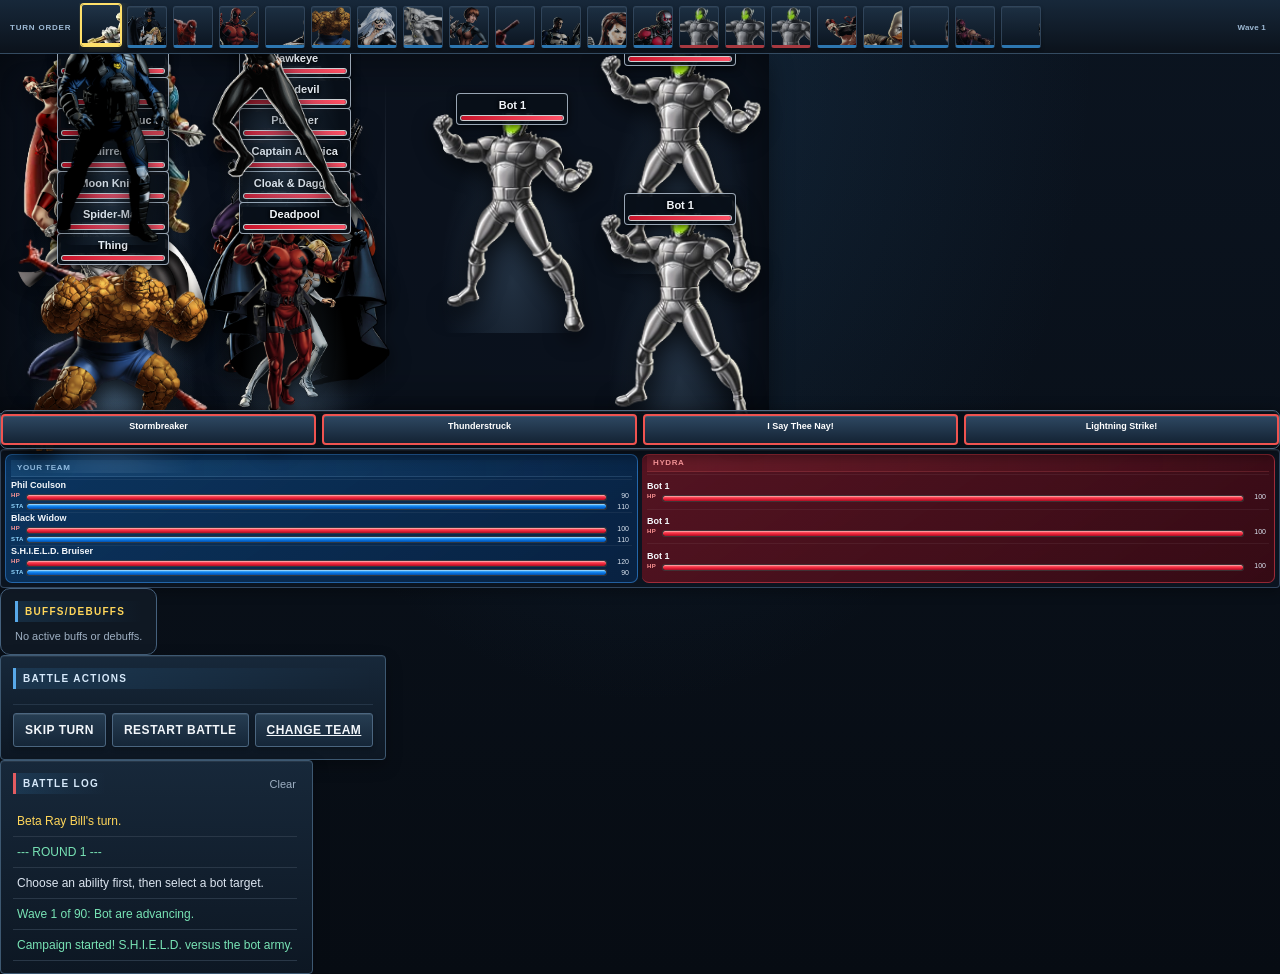
==== commit a83b5826: "Refresh battle assets for portrait damage drop" ====
--- a/battle/index.html
+++ b/battle/index.html
@@ -5,8 +5,8 @@
   <meta name="viewport" content="width=device-width, initial-scale=1.0">
   <meta name="theme-color" content="#101722">
   <title>Marvel Alliance - Battle Prototype</title>
-  <link rel="stylesheet" href="../style.css?v=20261030-damage-side-4">
-  <script src="../game.js?v=20261030-damage-side-3" defer></script>
+  <link rel="stylesheet" href="../style.css?v=20261030-damage-drop-1">
+  <script src="../game.js?v=20261030-damage-drop-1" defer></script>
 </head>
 <body>
   <section id="turnOrder" class="turn-order" aria-label="Turn order"></section>
--- a/style.css
+++ b/style.css
@@ -7133,48 +7133,35 @@
 }
 
 
-/* Damage feedback: numbers sit beside the unit, start lower, then rise and fade. */
+/* Damage feedback: numbers drop from the top-center to the bottom-center of each portrait. */
 .damage-number.damage-overlay {
-  font-size: clamp(15px, 2.1vw, 22px) !important;
-  line-height: 1 !important;
-  padding: 2px 3px !important;
-  animation: damage-side-rise 1100ms ease-out forwards !important;
-}
-@keyframes damage-side-rise {
-  0% { opacity: 0; }
-  12% { opacity: 1; }
-  100% { opacity: 0; }
-}
-@keyframes damage-side-rise-left {
-  0% { opacity: 0; transform: translate(-100%, 22px) scale(.82); }
-  10% { opacity: 1; transform: translate(-100%, 12px) scale(1); }
-  65% { opacity: 1; transform: translate(-100%, -26px) scale(1); }
-  100% { opacity: 0; transform: translate(-100%, -60px) scale(1); }
-}
-@keyframes damage-side-rise-right {
-  0% { opacity: 0; transform: translate(0, 22px) scale(.82); }
-  10% { opacity: 1; transform: translate(0, 12px) scale(1); }
-  65% { opacity: 1; transform: translate(0, -26px) scale(1); }
-  100% { opacity: 0; transform: translate(0, -60px) scale(1); }
-}
-/* Keep numbers beside the unit; animate them vertically upward before fading. */
-.damage-number.damage-overlay.damage-left {
-  animation: damage-side-rise-left 1100ms ease-out forwards !important;
-}
+  left: 50% !important;
+  transform: translate(-50%, 0) !important;
+  animation: damage-portrait-drop 1000ms ease-in forwards !important;
+}
+.damage-number.damage-overlay.damage-left,
 .damage-number.damage-overlay.damage-right {
-  animation: damage-side-rise-right 1100ms ease-out forwards !important;
-}
-@keyframes damage-side-rise-left {
-  0% { opacity: 0; transform: translate(-100%, 18px) scale(.82); }
-  12% { opacity: 1; transform: translate(-100%, 8px) scale(1); }
-  68% { opacity: 1; transform: translate(-100%, -28px) scale(1); }
-  100% { opacity: 0; transform: translate(-100%, -58px) scale(1); }
-}
-@keyframes damage-side-rise-right {
-  0% { opacity: 0; transform: translate(0, 18px) scale(.82); }
-  12% { opacity: 1; transform: translate(0, 8px) scale(1); }
-  68% { opacity: 1; transform: translate(0, -28px) scale(1); }
-  100% { opacity: 0; transform: translate(0, -58px) scale(1); }
+  left: 50% !important;
+  transform: translate(-50%, 0) !important;
+  animation: damage-portrait-drop 1000ms ease-in forwards !important;
+}
+@keyframes damage-portrait-drop {
+  0% {
+    opacity: 0;
+    transform: translate(-50%, 0) scale(.88);
+  }
+  12% {
+    opacity: 1;
+    transform: translate(-50%, 0) scale(1);
+  }
+  88% {
+    opacity: 1;
+    transform: translate(-50%, 54px) scale(1);
+  }
+  100% {
+    opacity: 0;
+    transform: translate(-50%, 66px) scale(.96);
+  }
 }
 .damage-number.damage-overlay.critical { font-size: clamp(17px, 2.3vw, 24px) !important; }
 .battlefield .unit .battle-unit-hp-fill {
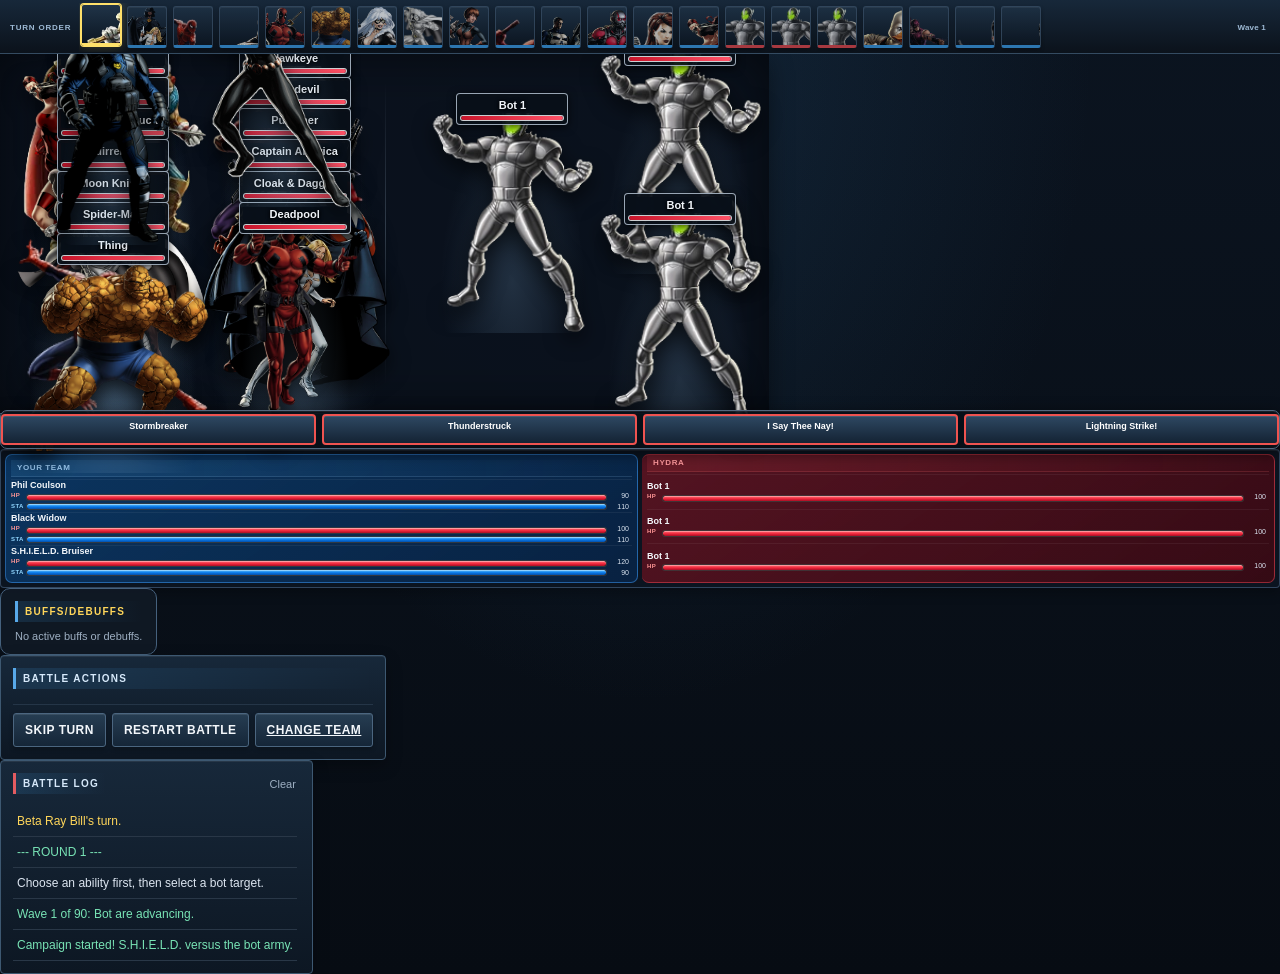
==== commit a1ab69ef: "Bust cache for damage animation fix" ====
--- a/battle/index.html
+++ b/battle/index.html
@@ -5,8 +5,8 @@
   <meta name="viewport" content="width=device-width, initial-scale=1.0">
   <meta name="theme-color" content="#101722">
   <title>Marvel Alliance - Battle Prototype</title>
-  <link rel="stylesheet" href="../style.css?v=20261030-damage-drop-1">
-  <script src="../game.js?v=20261030-damage-drop-1" defer></script>
+  <link rel="stylesheet" href="../style.css?v=20261030-damage-waapi-1">
+  <script src="../game.js?v=20261030-damage-waapi-1" defer></script>
 </head>
 <body>
   <section id="turnOrder" class="turn-order" aria-label="Turn order"></section>
--- a/style.css
+++ b/style.css
@@ -7133,35 +7133,13 @@
 }
 
 
-/* Damage feedback: numbers drop from the top-center to the bottom-center of each portrait. */
-.damage-number.damage-overlay {
-  left: 50% !important;
-  transform: translate(-50%, 0) !important;
-  animation: damage-portrait-drop 1000ms ease-in forwards !important;
-}
+/* Damage numbers are positioned by game.js; movement is driven by Web Animations API. */
+.damage-number.damage-overlay,
 .damage-number.damage-overlay.damage-left,
 .damage-number.damage-overlay.damage-right {
   left: 50% !important;
-  transform: translate(-50%, 0) !important;
-  animation: damage-portrait-drop 1000ms ease-in forwards !important;
-}
-@keyframes damage-portrait-drop {
-  0% {
-    opacity: 0;
-    transform: translate(-50%, 0) scale(.88);
-  }
-  12% {
-    opacity: 1;
-    transform: translate(-50%, 0) scale(1);
-  }
-  88% {
-    opacity: 1;
-    transform: translate(-50%, 54px) scale(1);
-  }
-  100% {
-    opacity: 0;
-    transform: translate(-50%, 66px) scale(.96);
-  }
+  animation: none !important;
+  transform: none;
 }
 .damage-number.damage-overlay.critical { font-size: clamp(17px, 2.3vw, 24px) !important; }
 .battlefield .unit .battle-unit-hp-fill {
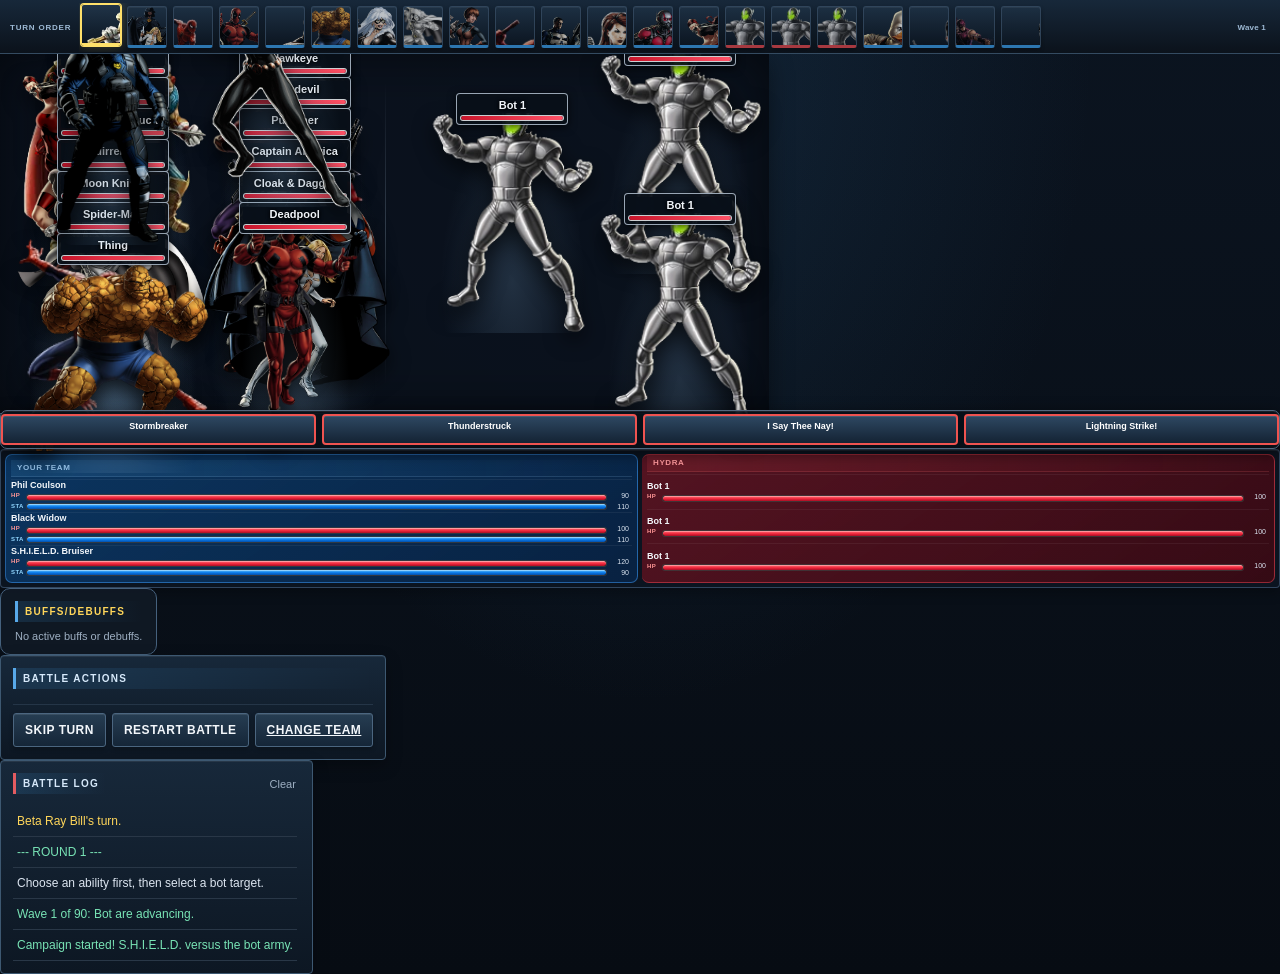
==== commit 057e7308: "Refresh battle assets for frame-based damage movement" ====
--- a/battle/index.html
+++ b/battle/index.html
@@ -5,8 +5,8 @@
   <meta name="viewport" content="width=device-width, initial-scale=1.0">
   <meta name="theme-color" content="#101722">
   <title>Marvel Alliance - Battle Prototype</title>
-  <link rel="stylesheet" href="../style.css?v=20261030-damage-waapi-1">
-  <script src="../game.js?v=20261030-damage-waapi-1" defer></script>
+  <link rel="stylesheet" href="../style.css?v=20261030-damage-frame-1">
+  <script src="../game.js?v=20261030-damage-frame-1" defer></script>
 </head>
 <body>
   <section id="turnOrder" class="turn-order" aria-label="Turn order"></section>
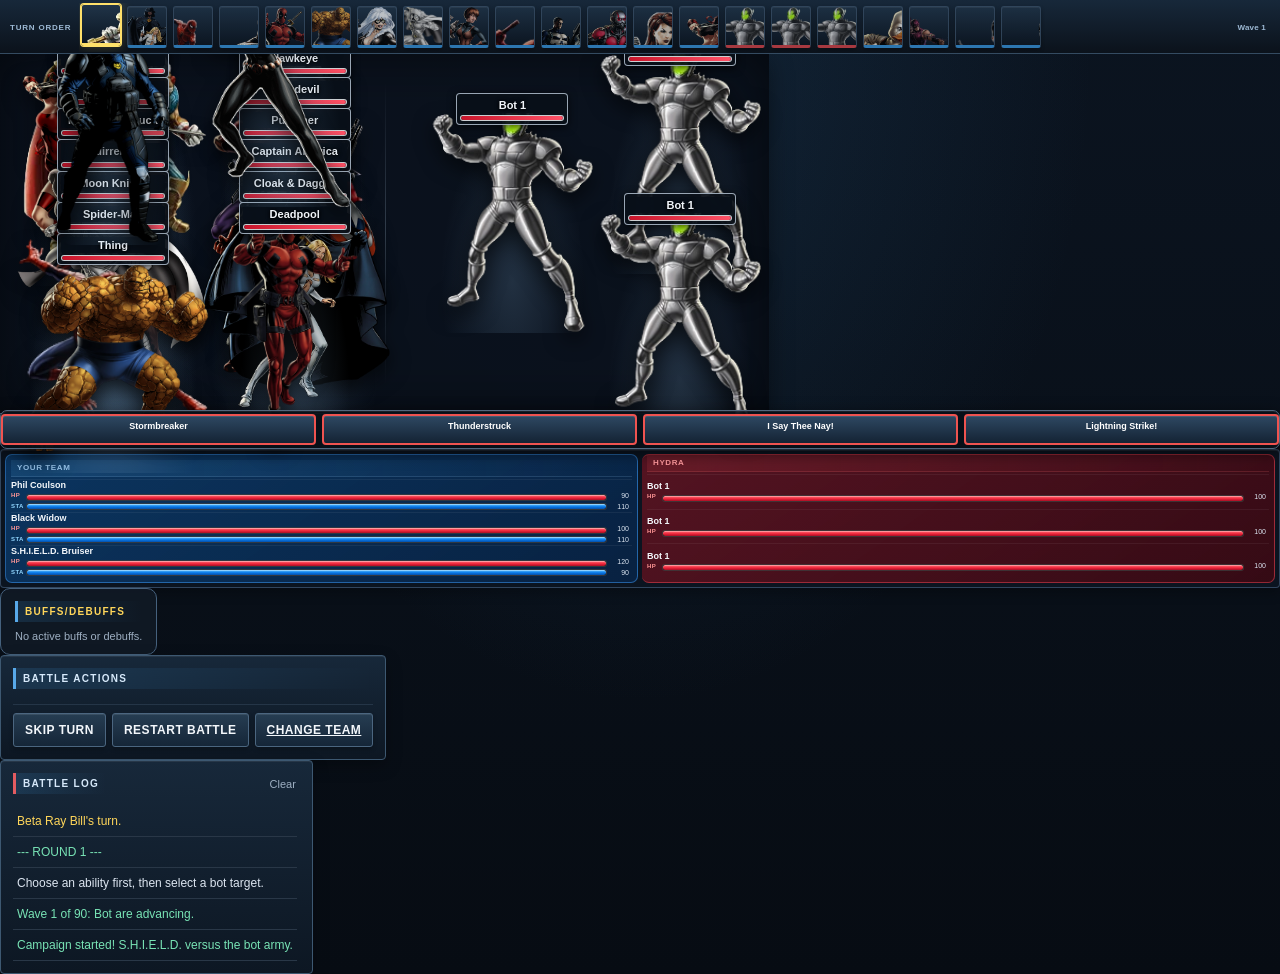
==== commit 78b23847: "Refresh battle assets for damage number styling" ====
--- a/battle/index.html
+++ b/battle/index.html
@@ -5,8 +5,8 @@
   <meta name="viewport" content="width=device-width, initial-scale=1.0">
   <meta name="theme-color" content="#101722">
   <title>Marvel Alliance - Battle Prototype</title>
-  <link rel="stylesheet" href="../style.css?v=20261030-damage-frame-1">
-  <script src="../game.js?v=20261030-damage-frame-1" defer></script>
+  <link rel="stylesheet" href="../style.css?v=20261030-damage-style-2">
+  <script src="../game.js?v=20261030-damage-style-2" defer></script>
 </head>
 <body>
   <section id="turnOrder" class="turn-order" aria-label="Turn order"></section>
--- a/style.css
+++ b/style.css
@@ -7156,3 +7156,12 @@
     font-size: clamp(16px, 4.3vw, 21px) !important;
   }
 }
+
+
+/* Standard damage feedback: white numerals with a crisp black outline. Critical hits retain their gold styling. */
+.damage-number.damage-overlay:not(.critical) {
+  color: #fff !important;
+  -webkit-text-stroke: 1.5px #000 !important;
+  paint-order: stroke fill;
+  text-shadow: 0 1px 2px #000 !important;
+}
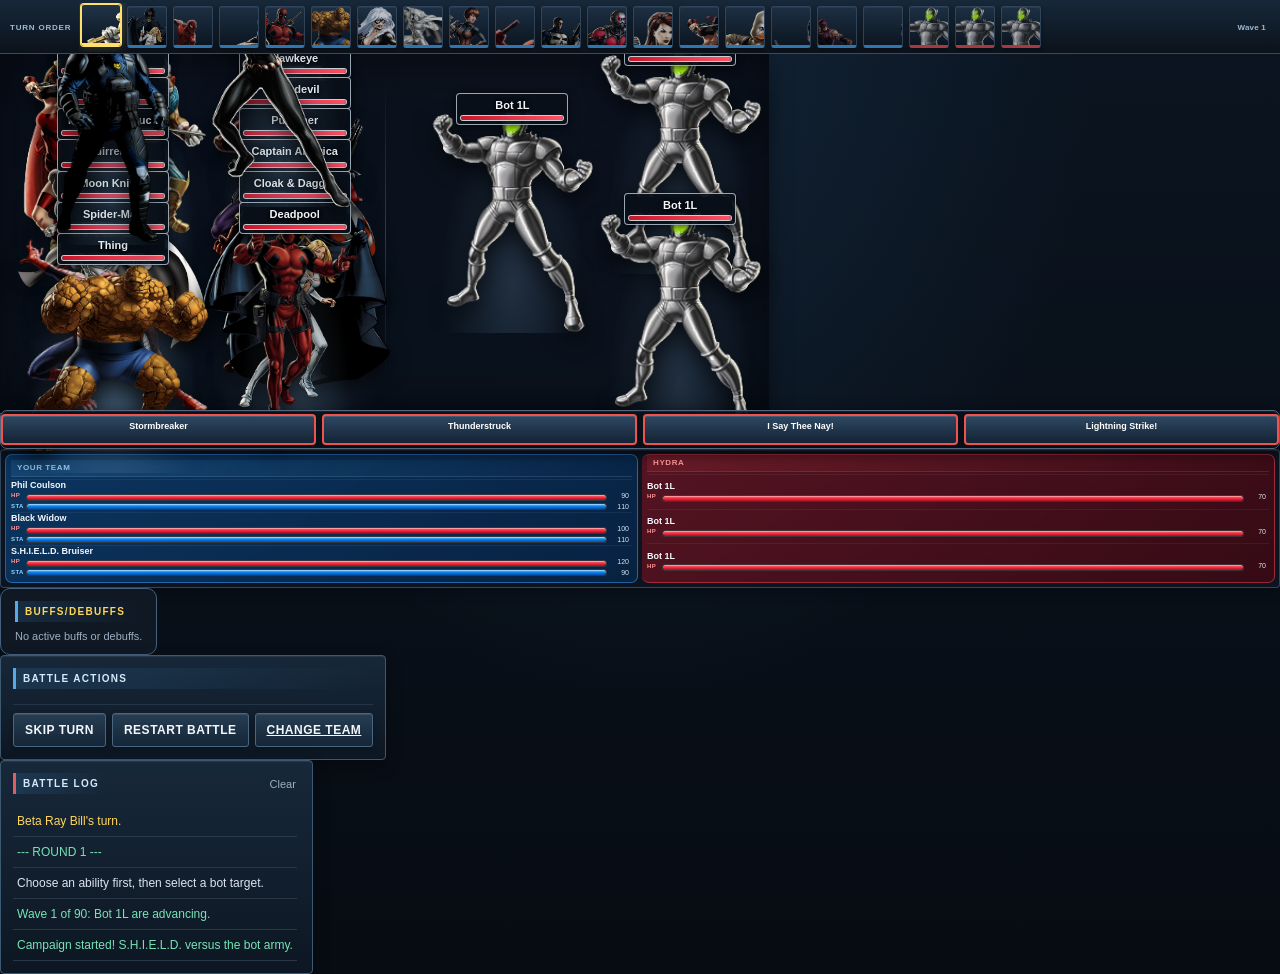
==== commit 6af82907: "Refresh battle script for Bot 1L" ====
--- a/battle/index.html
+++ b/battle/index.html
@@ -6,7 +6,7 @@
   <meta name="theme-color" content="#101722">
   <title>Marvel Alliance - Battle Prototype</title>
   <link rel="stylesheet" href="../style.css?v=20261030-damage-style-2">
-  <script src="../game.js?v=20261030-damage-style-2" defer></script>
+  <script src="../game.js?v=20261031-bot1l" defer></script>
 </head>
 <body>
   <section id="turnOrder" class="turn-order" aria-label="Turn order"></section>
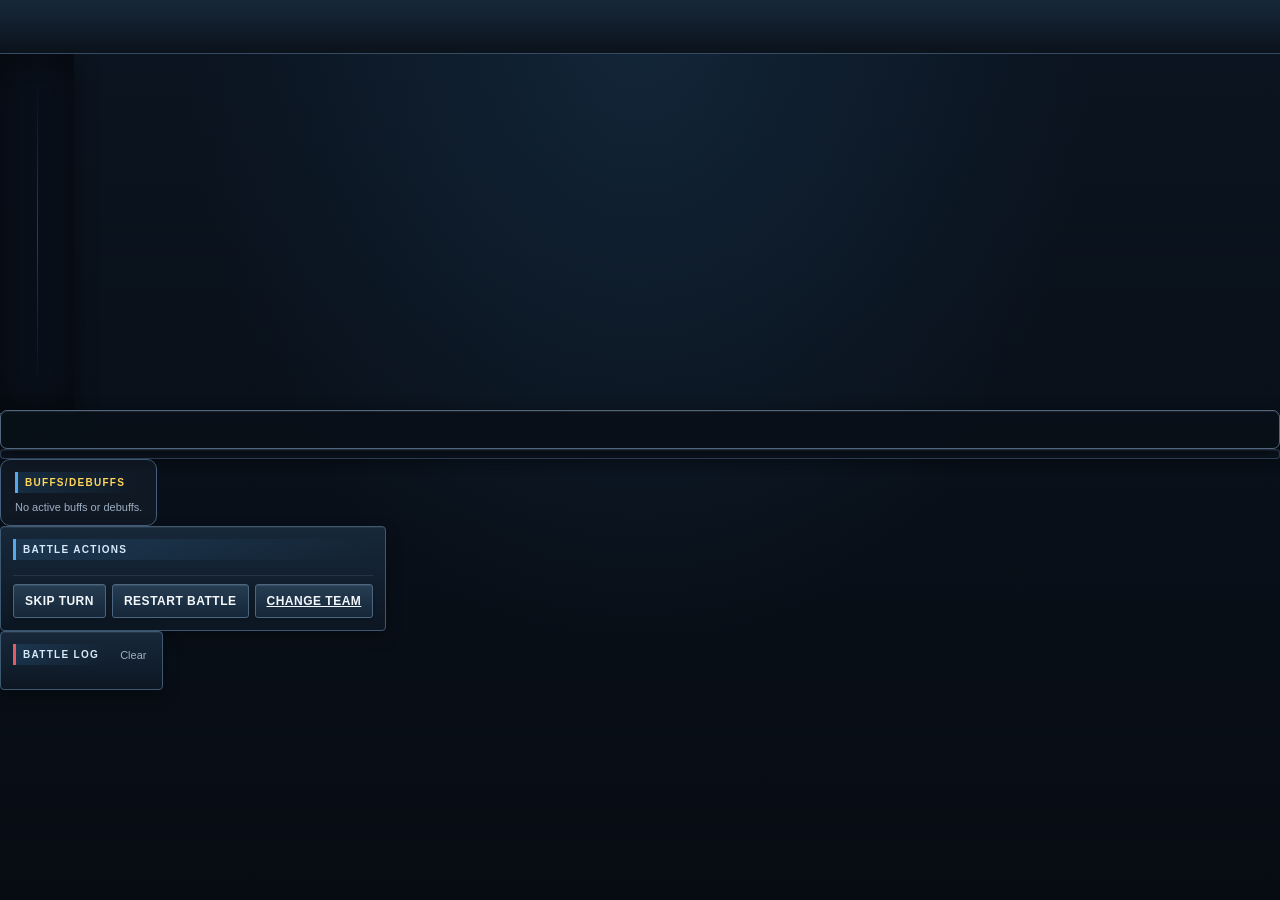
==== commit f3513fbf: "Refresh battle assets for best run display" ====
--- a/battle/index.html
+++ b/battle/index.html
@@ -5,8 +5,8 @@
   <meta name="viewport" content="width=device-width, initial-scale=1.0">
   <meta name="theme-color" content="#101722">
   <title>Marvel Alliance - Battle Prototype</title>
-  <link rel="stylesheet" href="../style.css?v=20261030-damage-style-2">
-  <script src="../game.js?v=20261031-bot1l" defer></script>
+  <link rel="stylesheet" href="../style.css?v=20261031-best-run">
+  <script src="../game.js?v=20261031-best-run" defer></script>
 </head>
 <body>
   <section id="turnOrder" class="turn-order" aria-label="Turn order"></section>
--- a/style.css
+++ b/style.css
@@ -1909,6 +1909,17 @@
   letter-spacing: .2px;
   white-space: nowrap;
 }
+.best-run-counter {
+  order: 4;
+  flex: 0 0 auto;
+  padding: 2px 5px;
+  border-left: 1px solid #3b526a;
+  color: var(--gold);
+  font-size: 8px;
+  font-weight: 800;
+  letter-spacing: .2px;
+  white-space: nowrap;
+}
 .turn-order-track {
   display: flex;
   flex: 1;
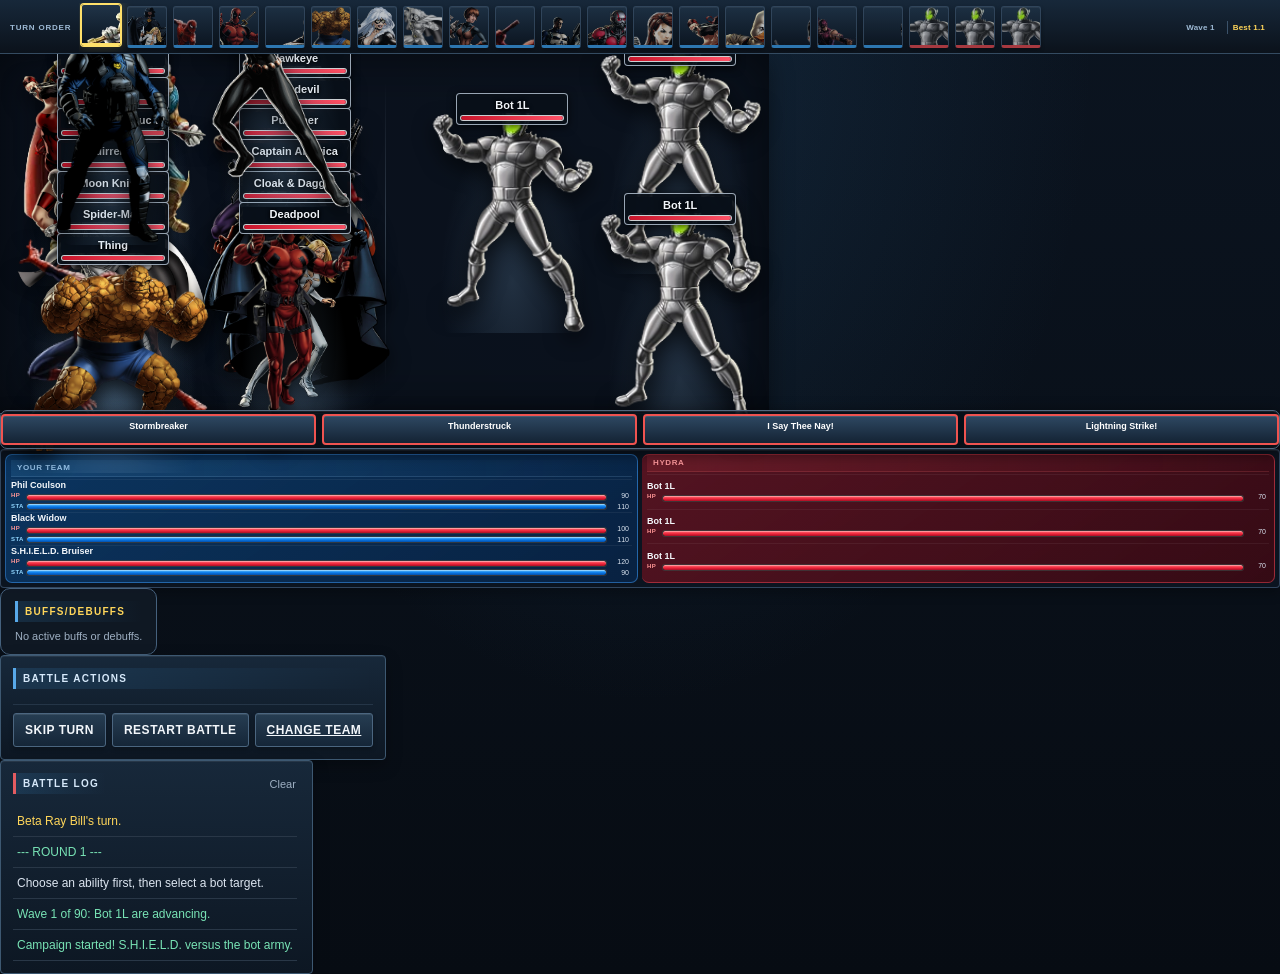
==== commit dd621ba9: "Refresh battle script after syntax fix" ====
--- a/battle/index.html
+++ b/battle/index.html
@@ -6,7 +6,7 @@
   <meta name="theme-color" content="#101722">
   <title>Marvel Alliance - Battle Prototype</title>
   <link rel="stylesheet" href="../style.css?v=20261031-best-run">
-  <script src="../game.js?v=20261031-best-run" defer></script>
+  <script src="../game.js?v=20261031-battle-fix" defer></script>
 </head>
 <body>
   <section id="turnOrder" class="turn-order" aria-label="Turn order"></section>
